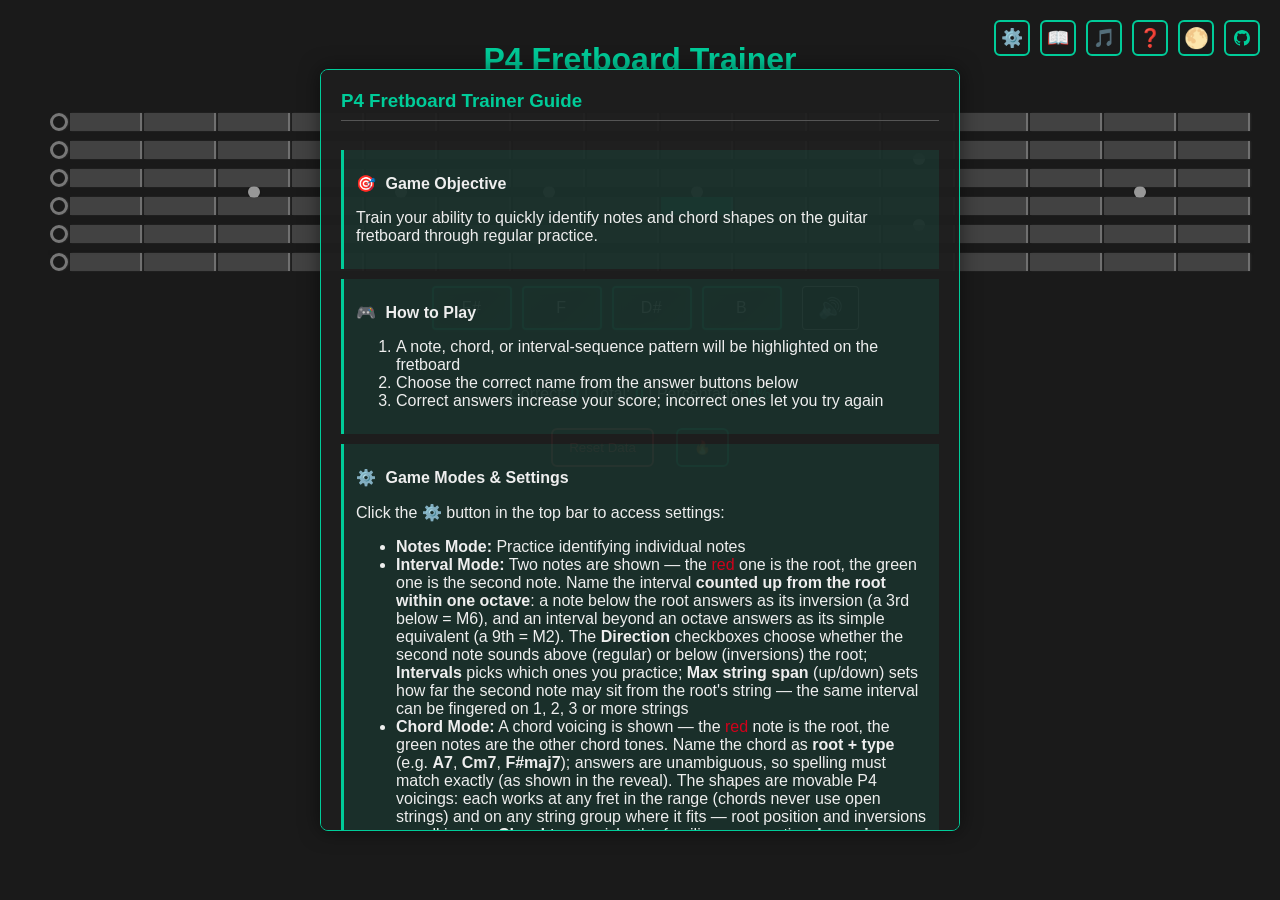
==== android/app/src/main/assets/www/index.html @ fe9f90f6 "mnemonic neighbour drill: only ask for shapes on the fingerboard" ====
<!DOCTYPE html>
<html lang="en">
<head>
    <meta charset="UTF-8">
    <meta name="viewport" content="width=device-width, initial-scale=1.0">
    <title>P4 Fretboard Trainer</title>
    <link rel="stylesheet" href="styles.css">
</head>
<body>
    <div class="container">
        <h1>P4 Fretboard Trainer</h1>
        
        <div id="instructions-tooltip" class="instructions-tooltip hidden">
            <h3>P4 Fretboard Trainer Guide</h3>
            <div class="instructions-content">
                <div class="feature-highlight">
                    <p><span class="tip-icon">🎯</span> <strong>Game Objective</strong></p>
                    <p>Train your ability to quickly identify notes and chord shapes on the guitar fretboard through regular practice.</p>
                </div>
                
                <div class="feature-highlight">
                    <p><span class="tip-icon">🎮</span> <strong>How to Play</strong></p>
                    <ol>
                        <li>A note, chord, or interval-sequence pattern will be highlighted on the fretboard</li>
                        <li>Choose the correct name from the answer buttons below</li>
                        <li>Correct answers increase your score; incorrect ones let you try again</li>
                    </ol>
                </div>

                <div class="feature-highlight">
                    <p><span class="tip-icon">⚙️</span> <strong>Game Modes & Settings</strong></p>
                    <p>Click the <strong>⚙️</strong> button in the top bar to access settings:</p>
                    <ul>
                        <li><strong>Notes Mode:</strong> Practice identifying individual notes</li>
                        <li><strong>Interval Mode:</strong> Two notes are shown — the <span style="color:#d0021b">red</span> one is the root, the green one is the second note. Name the interval <strong>counted up from the root within one octave</strong>: a note below the root answers as its inversion (a 3rd below = M6), and an interval beyond an octave answers as its simple equivalent (a 9th = M2). The <strong>Direction</strong> checkboxes choose whether the second note sounds above (regular) or below (inversions) the root; <strong>Intervals</strong> picks which ones you practice; <strong>Max string span</strong> (up/down) sets how far the second note may sit from the root's string — the same interval can be fingered on 1, 2, 3 or more strings</li>
                        <li><strong>Chord Mode:</strong> A chord voicing is shown — the <span style="color:#d0021b">red</span> note is the root, the green notes are the other chord tones. Name the chord as <strong>root + type</strong> (e.g. <strong>A7</strong>, <strong>Cm7</strong>, <strong>F#maj7</strong>); answers are unambiguous, so spelling must match exactly (as shown in the reveal). The shapes are movable P4 voicings: each works at any fret in the range (chords never use open strings) and on any string group where it fits — root position and inversions are all in play. <strong>Chord types</strong> picks the families you practice; <strong>Inversions</strong> picks which chord tone may sit in the bass (root position only, or specific inversions). Some voicings omit a degree (e.g. 9ths without the 5th, the first-inversion 9th without the b7)</li>
                        <li><strong>Interval Sequence Mode:</strong> Identify an arpeggio or scale from a pattern of connected one-octave shapes — a symmetry of all-fourths tuning: the pattern is built from random applicatures of the sequence chained root → octave → next root, so the same shape works anywhere on the fretboard</li>
                        <li><strong>Triads Mode (legacy):</strong> The original 3-string triad quiz on shapes computed on the fly — kept for old habits; prefer <strong>Chord Mode</strong>, which drills real P4 voicings</li>
                        <li><span class="tip-icon">🔴</span> <strong>Interval Sequence tip:</strong> <span style="color:#d0021b">Red</span> notes are the root (P1) and the octaves (P8) — the tonal center; all other notes are green. The answer options are deliberately misleading (close scales and modes are included), so pay attention to which degrees are present and where the root sits</li>
                        <li><strong>Handbook:</strong> the 📖 button (or <kbd>H</kbd>) opens the reference guide — the P4 tuning, intervals, all 66 chord voicings, every scale &amp; arpeggio shape and the mnemonics, rendered for your current instrument. The long sections carry a chip bar (it stays pinned while you scroll) to jump straight to any chord family, interval or scale group, plus a name filter for the 146 shapes; it reopens on the last section you read. Click any diagram to hear it</li>
                        <li><strong>Fret Range:</strong> Set minimum and maximum frets to practice</li>
                        <li><strong>Tuning:</strong> All-fourths only — set the lowest string's note/octave and the number of strings (4 to 8); every higher string is a perfect fourth above the previous one</li>
                        <li><strong>Strings:</strong> Choose which strings to include in practice</li>
                        <li><strong>Note Types:</strong> Select which notes to practice (naturals, sharps, naturals half-tones, etc.)</li>
                        <li><strong>Mnemonics:</strong> Note drills built on named shape mnemonics — currently one, the <strong>half-step-down C major scale</strong>: spell a highlighted shape with the on-screen note buttons (GFE, CBA…), name the note marked red inside it, or pick the neighbouring shape's pattern. Unlock it by tuning to all fourths a half step down (lowest string D# on 4/6 strings, A# on 5/7); the <strong>Guide</strong> button in settings opens the Handbook's Mnemonics section, which explains the full system with a visual scheme</li>
                        <li><strong>Triad Types:</strong> Practice major, minor, diminished, or augmented triads</li>
                        <li><strong>Sequences:</strong> Choose which arpeggios and scales to practice, and optionally label the fretboard with the notes' intervals (P1, m3, P5…) while answering</li>
                    </ul>
                </div>
                
                <div class="feature-highlight">
                    <p><span class="tip-icon">🎵</span> <strong>Circle of Fifths & Note Preferences</strong></p>
                    <p>Click the <strong>🎵</strong> button to open the Circle of Fifths diagram:</p>
                    <ul>
                        <li>Notes highlighted in <span style="color:#ff6666">red</span> have enharmonic equivalents (e.g., C♯/D♭)</li>
                        <li>Click these notes to set your preferred notation (sharps or flats)</li>
                        <li>Your choices affect how notes are displayed throughout the app</li>
                    </ul>
                </div>
                
                <div class="feature-highlight">
                    <p><span class="tip-icon">🔊</span> <strong>Audio Features</strong></p>
                    <ul>
                        <li>Press <kbd>Spacebar</kbd> or click the <strong>🔊</strong> button to hear the current note/chord</li>
                        <li>Audio helps reinforce your visual learning with aural recognition</li>
                    </ul>
                </div>
                
                <div class="feature-highlight">
                    <p><span class="tip-icon">⌨️</span> <strong>Keyboard Shortcuts</strong></p>
                    <ul>
                        <li><kbd>Spacebar</kbd> - Play the current note or chord</li>
                        <li><kbd>S</kbd> - Toggle settings menu</li>
                    </ul>
                </div>
                
                <div class="feature-highlight">
                    <p><span class="tip-icon">📊</span> <strong>Progress Tracking</strong></p>
                    <p>Your score is saved automatically between sessions. The reset button lets you start fresh.</p>
                </div>
                
                <div class="feature-highlight">
                    <p><span class="tip-icon">🌓</span> <strong>Display Options</strong></p>
                    <ul>
                        <li>Click the <strong>🌕/🌑</strong> button to toggle between light and dark themes</li>
                        <li>The app will remember your preference for future sessions</li>
                    </ul>
                </div>
                
                <div class="feature-highlight">
                    <p><span class="tip-icon">💻</span> <strong>Open Source</strong></p>
                    <p>This app is open source — a <strong>fork</strong> of <a href="https://github.com/gWOLF3/guitartrainer" target="_blank" rel="noopener">gWOLF3/guitartrainer</a>, reworked for all-fourths (P4) tuning. Click the GitHub button <svg xmlns="http://www.w3.org/2000/svg" width="12" height="12" viewBox="0 0 16 16" style="vertical-align: middle;"><path fill="currentColor" d="M8 0C3.58 0 0 3.58 0 8c0 3.54 2.29 6.53 5.47 7.59.4.07.55-.17.55-.38 0-.19-.01-.82-.01-1.49-2.01.37-2.53-.49-2.69-.94-.09-.23-.48-.94-.82-1.13-.28-.15-.68-.52-.01-.53.63-.01 1.08.58 1.23.82.72 1.21 1.87.87 2.33.66.07-.52.28-.87.51-1.07-1.78-.2-3.64-.89-3.64-3.95 0-.87.31-1.59.82-2.15-.08-.2-.36-1.02.08-2.12 0 0 .67-.21 2.2.82.64-.18 1.32-.27 2-.27.68 0 1.36.09 2 .27 1.53-1.04 2.2-.82 2.2-.82.44 1.1.16 1.92.08 2.12.51.56.82 1.27.82 2.15 0 3.07-1.87 3.75-3.65 3.95.29.25.54.73.54 1.48 0 1.07-.01 1.93-.01 2.2 0 .21.15.46.55.38A8.012 8.012 0 0016 8c0-4.42-3.58-8-8-8z"/></svg> in the top bar to view this fork's source code or contribute to the project.</p>
                </div>
                
                <div class="feature-highlight tip-box">
                    <p><span class="tip-icon">💡</span> <strong>Pro Tip:</strong> Regular practice for just 5-10 minutes daily will dramatically improve your fretboard knowledge!</p>
                </div>
            </div>
        </div>

        <div id="handbook-tooltip" class="instructions-tooltip hb-popup hidden" role="dialog" aria-label="Handbook">
            <nav class="hb-sidebar">
                <button type="button" class="hb-nav-button active" data-hb-section="tuning">1 · The P4 tuning</button>
                <button type="button" class="hb-nav-button" data-hb-section="intervals">2 · Intervals</button>
                <button type="button" class="hb-nav-button" data-hb-section="chords">3 · Chords &amp; voicings</button>
                <button type="button" class="hb-nav-button" data-hb-section="sequences">4 · Scales &amp; arpeggios</button>
                <button type="button" class="hb-nav-button" data-hb-section="mnemonics">5 · Mnemonics</button>
            </nav>
            <div class="hb-main">
                <div class="hb-header">
                    <h3 id="hb-title">The P4 tuning</h3>
                    <button type="button" class="hb-close" title="Close (Esc)">✕</button>
                </div>
                <div class="hb-content">

                    <section id="hb-sec-tuning" class="hb-section">
                        <div class="feature-highlight">
                            <p><span class="tip-icon">🎸</span> <strong>What all-fourths is</strong></p>
                            <p>Every pair of adjacent strings is a <strong>perfect fourth</strong> (5 semitones) apart. Standard guitar tuning breaks this pattern once — its 2nd and 3rd strings are a major third apart — which is why shapes change when they cross strings there. All-fourths removes that exception, so the fretboard becomes completely uniform.</p>
                        </div>
                        <div class="feature-highlight">
                            <p><span class="tip-icon">📐</span> <strong>The symmetry</strong></p>
                            <ul>
                                <li><strong>Along the neck:</strong> any shape slides freely up and down — everything just shifts chromatically</li>
                                <li><strong>Across the strings:</strong> one string toward the floor = a fourth higher, so the same shape on the same frets works on <strong>every string group</strong></li>
                                <li>These two symmetries are why one diagram per chord shape is enough, and why the trainer can place every pattern anywhere on the fretboard</li>
                            </ul>
                        </div>
                        <div class="feature-highlight">
                            <p><span class="tip-icon">🗺️</span> <strong>Your instrument</strong> <span class="mnemonics-hint">(live — changes with the tuning settings)</span></p>
                            <div id="hb-tuning-map" class="hb-stringmap"></div>
                        </div>
                    </section>

                    <section id="hb-sec-intervals" class="hb-section hidden">
                        <div class="feature-highlight">
                            <p><span class="tip-icon">📏</span> <strong>How intervals are named</strong></p>
                            <p>Intervals are always counted <strong>up from the red root, within one octave</strong>: a note below the root answers as its inversion (a 3rd below = M6), and an interval beyond an octave answers as its simple equivalent (a 9th = M2).</p>
                        </div>
                        <div class="feature-highlight">
                            <p><span class="tip-icon">🪜</span> <strong>The P4 ladder</strong></p>
                            <p>Each interval can be fingered on one string or spread across several — moving the second note one string <em>up</em> (toward the higher strings) lets it drop 5 frets. A P4 is the same fret on the next string; a P8 is two strings up at fret +2; the tritone sits in between. Use the options to pick <strong>which intervals</strong> to show, the <strong>string range</strong> a fingering may span (vertical) and the <strong>fret window</strong> it must fit in (horizontal — the root sits at the window's start, and fingerings too wide for it are hidden). The chips below jump straight to an interval; click a diagram to hear it.</p>
                        </div>
                        <div id="hb-interval-options" class="hb-options"></div>
                        <div id="hb-subnav-intervals" class="hb-subnav"><div id="hb-chiprow-intervals" class="hb-chiprow"></div></div>
                        <div id="hb-interval-cards"></div>
                    </section>

                    <section id="hb-sec-chords" class="hb-section hidden">
                        <div class="feature-highlight">
                            <p><span class="tip-icon">🎶</span> <strong>Movable P4 voicings</strong></p>
                            <p>These are all 66 chord voicings (22 chord types), shown as pure movable shapes: the <span style="color:#d0021b">red <strong>R</strong></span> marks the root's slot inside the shape — whatever note that slot lands on as you move the shape is the root of the chord you get — and the green dots are the other chord tones. <strong>×</strong> marks a muted string inside the shape. The voicings never use open strings: each works at any fret and on any string group where it fits — exactly what the Chords quiz trains. A <strong>no 5</strong>-style badge marks degrees a voicing leaves out. The caption lists two spellings for each family: the chord tones counted from the root (a major triad is 1-3-5) and the intervals stacked between the notes (that triad is M3 + m3). The chips below jump straight to any chord family; click a diagram to hear it.</p>
                        </div>
                        <div id="hb-chord-hidden-note" class="hb-note hidden"></div>
                        <div id="hb-subnav-chords" class="hb-subnav"><div id="hb-chiprow-chords" class="hb-chiprow"></div></div>
                        <div id="hb-chord-cards"></div>
                    </section>

                    <section id="hb-sec-sequences" class="hb-section hidden">
                        <div class="feature-highlight">
                            <p><span class="tip-icon">🎹</span> <strong>One-octave shapes</strong></p>
                            <p>Every arpeggio and scale is shown as its <strong>narrowest one-octave applicature</strong> on your instrument — the building block the Interval Sequence quiz chains root → octave → next root across the fretboard. <span style="color:#d0021b">Red</span> pills mark the root and the octave (P1/P8); the pills show scale degrees, spelled from the interval names (<strong>#IV</strong> vs <strong>bV</strong> — spelling matters). Tiers mirror the quiz defaults: tier 1 is on by default, tiers 2-3 opt in. Use the chips to jump to a group and the filter box to narrow the list by name; click a diagram to hear it ascending.</p>
                        </div>
                        <div id="hb-subnav-sequences" class="hb-subnav">
                            <div id="hb-chiprow-sequences" class="hb-chiprow"></div>
                            <div class="hb-subnav-filter">
                                <input id="hb-seq-search" class="hb-quiz-exempt" type="text" placeholder="Filter by name — try “lydian”…" autocomplete="off">
                                <button type="button" id="hb-seq-clear" class="seq-bulk" hidden>✕ Clear</button>
                            </div>
                        </div>
                        <div id="hb-sequence-cards"></div>
                        <p id="hb-seq-empty" class="hb-note hidden">No shape matches the filter.</p>
                    </section>

                    <section id="hb-sec-mnemonics" class="hb-section hidden">
                        <div class="feature-highlight">
                            <p><span class="tip-icon">🧩</span> <strong>What a mnemonic is</strong></p>
                            <p>A mnemonic is a <strong>named system</strong> that chunks part of the fretboard into fixed, nameable shapes — know the shapes and any note they cover names itself. Each system gets its own subsection here, and the Note mode's <strong>Mnemonics</strong> submenu offers the same systems as checkboxes. So far there is one.</p>
                        </div>

                        <div class="hb-subsection" id="hb-mn-hsd-c-major">
                            <h4 class="hb-subsection-title">Half-step-down C major scale</h4>

                            <div class="feature-highlight">
                                <p><span class="tip-icon">🎸</span> <strong>The tuning</strong></p>
                                <p>This mnemonic works on all-fourths instruments tuned a <strong>half step down</strong>: 6-string with the lowest string D# (open D# G# C# F# A# D#), 7-string with the lowest string A#, basses likewise. With that tuning, <strong>fret 1 of every string is a natural note</strong> — on a 6-string, from the highest string down: F C G D A E; a 7-string adds B at the bottom.</p>
                            </div>

                            <div class="feature-highlight">
                                <p><span class="tip-icon">🗺️</span> <strong>Reading the map</strong></p>
                                <ul>
                                    <li>Read the fretboard from <strong>fret 1, no open strings</strong></li>
                                    <li>The C-major naturals of every string group into <strong>3 shapes</strong>; between neighbouring shapes exactly <strong>one fret is skipped</strong> — the sharps</li>
                                    <li>The window repeats every octave: the dimmed dashed column at the end (fret 13) is fret 1 over again — the first shape of the <strong>next</strong> octave, not a fourth shape. On the top F and C strings it follows the last shape with <strong>no skipped fret</strong> (E–F and B–C are half steps)</li>
                                    <li>Shape names read from the highest note down: GFE = G, F, E</li>
                                </ul>
                            </div>

                            <div class="feature-highlight">
                                <p><span class="tip-icon">📐</span> <strong>Shape types</strong> (named by the first interval — the second between the first two notes)</p>
                                <ul>
                                    <li><code>x</code> = <strong>1</strong> — single note</li>
                                    <li><code>xx</code> = <strong>2m</strong> / <code>x_x</code> = <strong>2b</strong> — two notes a minor (half step) / big (whole step) second apart</li>
                                    <li><code>xx_x</code> = <strong>3m</strong> / <code>x_xx</code> = <strong>3b</strong> — three notes, minor / big first second</li>
                                </ul>
                                <p>Every E–F and B–C pair gets absorbed into a 3-note shape, so <code>xx</code> (2m) never occurs among the string shapes.</p>
                            </div>

                            <div class="feature-highlight">
                                <p><span class="tip-icon">🧠</span> <strong>The system</strong></p>
                                <p>Each string always carries its fixed group of 3 shapes (below: your current instrument). Learn those groups and any natural note on the fretboard names itself — the shape tells you the letters, the position tells you which is which.</p>
                                <span id="hb-mnemonics-availability" class="mnemonics-hint hidden"></span>
                                <div id="hb-mn-scheme" class="mn-scheme"></div>
                                <p class="mn-legend">Legend: tinted cells = shape notes · <span class="mn-gap-internal">#</span> = sharp skipped inside a shape · <span class="mn-gap-sep">·</span> = sharp skipped between shapes</p>
                            </div>

                            <div class="feature-highlight">
                                <p><span class="tip-icon">🎯</span> <strong>The drills</strong></p>
                                <ul>
                                    <li><strong>Name the shape</strong> — a shape is highlighted; tap its letters with the on-screen note buttons. The letters name the shape — type them in any order; the canonical name reads from the highest note down (GFE, CBA, ED…)</li>
                                    <li><strong>Name the red note</strong> — one note of the highlighted shape is red; name it</li>
                                    <li><strong>Neighbour shape</strong> — a shape is highlighted; pick the pattern of the shape to its left or right (left = toward the nut)</li>
                                </ul>
                            </div>
                        </div>
                    </section>

                </div>
            </div>
        </div>

        <div id="orientation-popup" class="orientation-popup hidden">
            <div class="orientation-content">
                <div class="rotate-icon">
                    <svg xmlns="http://www.w3.org/2000/svg" viewBox="0 0 24 24" width="48" height="48">
                        <path fill="currentColor" d="M16.5 2.5l3 3-3 3v-2h-10v4h2v-2h8v2l3-3-3-3v2h-8v-2h-2v4h10v-2h2v-2z"/>
                        <path fill="currentColor" d="M10 13H2v9h16v-9h-8zm7 8H3v-7h14v7z"/>
                    </svg>
                </div>
                <h3>Please Rotate Your Device</h3>
                <p>This app works best in landscape mode for better visualization of the guitar fretboard.</p>
            </div>
        </div>

        <div class="fretboard-container">
            <div id="fretboard" class="fretboard"></div>
            <div class="controls-row">
                <div id="answer-buttons" class="buttons">
                    <!-- Buttons will be created dynamically -->
                </div>
                <button id="soundButton" title="Play Sound (Spacebar)">🔊</button>
            </div>
            <div id="feedback"></div>
        </div>

        <div id="progress">
            Correct: <span id="correct">0</span> |
            Total: <span id="total">0</span> |
            Percentage: <span id="percentage">0%</span>
            <div class="button-row">
                <button id="reset-score">Reset Data</button>
                <button id="heatmap-toggle">Show Heatmap</button>
            </div>
        </div>

        <div id="circle-of-fifths-tooltip" class="circle-of-fifths-tooltip hidden">
            <h3>Circle of Fifths</h3>
            <div id="circle-container"></div>
            <label class="cof-randomize-toggle" title="When on, every new exercise spells each sharp/flat note randomly; the manual picks are ignored">
                <input type="checkbox" id="cof-randomize"> Randomize notation
            </label>
            <div class="circle-instructions">
                <p>Click on sharps/flats to set the spelling (turns randomize off)</p>
            </div>
        </div>

        <div class="theme-toggle-container">
            <button id="theme-toggle" class="theme-toggle" title="Toggle Light/Dark Mode">
                <span class="theme-icon">🌕</span>
            </button>
            <button id="cof-toggle-button" class="theme-toggle" title="Show Circle of Fifths (Press C)">
                <span class="cof-icon">🎵</span>
            </button>
        </div>

        <div class="header-control settings-button-container">
            <button id="settings-toggle-button" class="icon-button" title="Settings (S)">⚙️</button>
        </div>

        <div id="settings-popup" class="settings-popup hidden">
            <div id="settings-header" class="popup-header">
                <h3>Settings</h3>
            </div>
            <div id="settings-container">
                <div class="options" style="display: block;">
                    <div id="settings-content" class="settings-content" style="display: block; max-height: none;">
                        Fret Range:
                        <input type="number" id="minFret" min="0" max="16" value="0"> to
                        <input type="number" id="maxFret" min="0" max="16" value="16"><br><br>

                        <div class="tuning-section">
                            <div class="tuning-header">Tuning (all fourths):</div>
                            <label>Lowest string:
                                <select id="tuning-lowest-note"></select>
                                <select id="tuning-lowest-octave"></select>
                            </label>
                            <label>Strings:
                                <select id="tuning-string-count"></select>
                            </label>
                        </div><br>

                        Strings to practice:
                        <div id="string-checkboxes" class="string-checkboxes"></div><br>
                        
                        <div class="mode-selection">
                            <div class="mode-header">Mode:</div>
                            
                            <div class="mode-option">
                                <label><input type="radio" name="mode" id="noteMode" value="note" checked> Note</label>
                                <div id="noteTypes" class="submenu" style="display: block;">
                                    <div class="submenu-content">
                                        <div class="submenu-section">
                                            <span class="submenu-label">Note Types:</span>
                                            <label><input type="checkbox" id="naturals" checked>Naturals</label>
                                            <label><input type="checkbox" id="sharpsFlats" checked>Sharps/Flats</label>
                                            <label><input type="checkbox" id="naturalsHalfTones">Naturals half-tones</label>
                                            <div id="halfTonesSuboptions" class="half-tones-suboptions" style="display: none;">
                                                <label><input type="radio" name="halfTonesMode" id="halfTonesPairs" value="pairs"> Pairs (BC and EF)</label>
                                                <label><input type="radio" name="halfTonesMode" id="halfTonesSingle" value="single" checked> Single (B, C, E, F)</label>
                                            </div>
                                        </div>
                                        <div class="submenu-section">
                                            <span class="submenu-label">Mnemonics:</span>
                                            <label><input type="checkbox" id="mnemonics"> Half-step-down C major scale</label>
                                            <span id="mnemonics-locked-hint" class="mnemonics-hint hidden"></span>
                                            <div id="mnemonicDrills" class="half-tones-suboptions" style="display: none;">
                                                <label><input type="radio" name="mnemonicDrill" id="mnemonicShape" value="shape" checked> Name the shape</label>
                                                <label><input type="radio" name="mnemonicDrill" id="mnemonicNote" value="note"> Name the red note</label>
                                                <label><input type="radio" name="mnemonicDrill" id="mnemonicNeighbour" value="neighbour"> Neighbour shape</label>
                                                <button type="button" id="mnemonic-guide-button" class="seq-bulk">Guide</button>
                                            </div>
                                        </div>
                                    </div>
                                </div>
                            </div>
                            
                            <div class="mode-option">
                                <label><input type="radio" name="mode" id="sequenceMode" value="sequence"> Identify interval sequence</label>
                                <div id="sequenceSettings" class="submenu" style="display: none;">
                                    <div class="submenu-content">
                                        <div class="submenu-section">
                                            <span class="submenu-label">Fretboard labels:</span>
                                            <label><input type="checkbox" id="seqShowIntervals"> Show intervals (P1, m3, P5...)</label>
                                        </div>
                                        <div class="submenu-section">
                                            <span class="submenu-label">Arpeggios:</span>
                                            <button type="button" id="seq-arp-all" class="seq-bulk">All</button>
                                            <button type="button" id="seq-arp-none" class="seq-bulk">None</button>
                                            <div id="seq-arpeggio-list" class="seq-options"></div>
                                        </div>
                                        <div class="submenu-section">
                                            <span class="submenu-label">Scales:</span>
                                            <button type="button" id="seq-scale-all" class="seq-bulk">All</button>
                                            <button type="button" id="seq-scale-none" class="seq-bulk">None</button>
                                            <div id="seq-scale-list" class="seq-options"></div>
                                        </div>
                                    </div>
                                </div>
                            </div>

                            <div class="mode-option">
                                <label><input type="radio" name="mode" id="intervalMode" value="interval"> Interval</label>
                                <div id="intervalSettings" class="submenu" style="display: none;">
                                    <div class="submenu-content">
                                        <div class="submenu-section">
                                            <span class="submenu-label">Direction:</span>
                                            <label><input type="checkbox" id="intervalRegular" checked> Regular (note above the root)</label>
                                            <label><input type="checkbox" id="intervalInversions"> Inversions (note below the root)</label>
                                            <span class="mnemonics-hint">Answers are always counted up from the red root within one octave: a note below the root answers as its inversion (a 3rd below = M6), and an interval beyond an octave answers as its simple equivalent (a 9th = M2).</span>
                                        </div>
                                        <div class="submenu-section">
                                            <span class="submenu-label">Intervals:</span>
                                            <button type="button" id="interval-all" class="seq-bulk">All</button>
                                            <button type="button" id="interval-none" class="seq-bulk">None</button>
                                            <div id="interval-list" class="seq-options"></div>
                                        </div>
                                        <div class="submenu-section">
                                            <span class="submenu-label">Max string span:</span>
                                            <label>up
                                                <select id="interval-span-up">
                                                    <option value="0">0</option>
                                                    <option value="1">1</option>
                                                    <option value="2" selected>2</option>
                                                    <option value="3">3</option>
                                                    <option value="4">4</option>
                                                </select>
                                            </label>
                                            <label>down
                                                <select id="interval-span-down">
                                                    <option value="0">0</option>
                                                    <option value="1">1</option>
                                                    <option value="2" selected>2</option>
                                                    <option value="3">3</option>
                                                    <option value="4">4</option>
                                                </select>
                                            </label>
                                            <span class="mnemonics-hint">How far the second note may sit from the root's string (up = toward the higher strings). 0 in both = same string only; the same interval can be fingered on 1, 2, 3 or more strings.</span>
                                        </div>
                                    </div>
                                </div>
                            </div>

                            <div class="mode-option">
                                <label><input type="radio" name="mode" id="chordMode" value="chord"> Chords</label>
                                <div id="chordSettings" class="submenu" style="display: none;">
                                    <div class="submenu-content">
                                        <div class="submenu-section">
                                            <span class="submenu-label">Chord types:</span>
                                            <button type="button" id="chord-all" class="seq-bulk">All</button>
                                            <button type="button" id="chord-none" class="seq-bulk">None</button>
                                            <div id="chord-family-list" class="seq-options"></div>
                                        </div>
                                        <div class="submenu-section">
                                            <span class="submenu-label">Inversions:</span>
                                            <label><input type="checkbox" id="chordInvRoot" checked> Root position</label>
                                            <label><input type="checkbox" id="chordInv1" checked> 1st inversion</label>
                                            <label><input type="checkbox" id="chordInv2" checked> 2nd inversion</label>
                                            <label><input type="checkbox" id="chordInv3" checked> 3rd inversion</label>
                                        </div>
                                        <span class="mnemonics-hint">The movable P4 voicings: every shape works at any fret in the range (never open strings) and on any string group where it fits. A chord type is picked first, then one of its voicings — the Inversions checkboxes choose which chord tone may sit in the bass (root position = the root itself; an altered 5th in the bass counts as 2nd, the 6th/7th as 3rd). The fret range and practice strings apply as usual.</span>
                                    </div>
                                </div>
                            </div>

                            <div class="mode-option">
                                <label><input type="radio" name="mode" id="triadMode" value="triad"> Triad (legacy)</label>
                                <div id="triadInversions" class="submenu" style="display: none;">
                                    <div class="submenu-content">
                                        <div class="submenu-section">
                                            <span class="submenu-label">Inversions:</span>
                                            <label><input type="checkbox" id="rootPosition" checked> Root Position</label>
                                            <label><input type="checkbox" id="firstInversion" checked> First Inversion</label>
                                            <label><input type="checkbox" id="secondInversion" checked> Second Inversion</label>
                                        </div>
                                        <div class="submenu-section">
                                            <span class="submenu-label">Triad Types:</span>
                                            <label><input type="checkbox" id="majorTriads" checked> Major</label>
                                            <label><input type="checkbox" id="minorTriads" checked> Minor</label>
                                            <label><input type="checkbox" id="diminishedTriads"> Diminished</label>
                                            <label><input type="checkbox" id="augmentedTriads"> Augmented</label>
                                        </div>
                                        <span class="mnemonics-hint">Legacy mode kept for old habits: generic 3-string triad shapes computed on the fly. Prefer Chords — it drills real P4 voicings.</span>
                                    </div>
                                </div>
                            </div>
                        </div>
                    </div>
                </div>
            </div>
        </div>
    </div>


    <script src="tuning.js"></script>
    <script src="fretboard.js"></script>
    <script src="circleOfFifths.js"></script>
    <script src="sound.js"></script>
    <script src="triads.js"></script>
    <script src="sequences.js"></script>
    <script src="mnemonics.js"></script>
    <script src="intervals.js"></script>
    <script src="chords.js"></script>
    <script src="handbook.js"></script>
    <script src="app.js"></script>
    <script>
        let currentString, currentFret, correctNote, currentChord, correctChordName;
        let currentSequencePattern = null, currentSequenceName = null;
        let currentMnemonic = null;
        let currentInterval = null;
        let currentChordVoicing = null;
        let waitingForConfirmation = false;

        // Create a global shared AudioContext
        let sharedAudioContext;

        // Initialize AudioContext on first user interaction
        function initAudioContext() {
            if (!sharedAudioContext) {
                try {
                    sharedAudioContext = new (window.AudioContext || window.webkitAudioContext)();
                    console.log('AudioContext initialized successfully');
                } catch (error) {
                    console.error('Failed to initialize AudioContext:', error);
                }
            } else if (sharedAudioContext.state === 'suspended') {
                sharedAudioContext.resume();
            }
            return sharedAudioContext;
        }

        function setCookie(name, value, days) {
            const d = new Date();
            d.setTime(d.getTime() + days * 24 * 60 * 60 * 1000);
            document.cookie = `${name}=${value};expires=${d.toUTCString()};path=/`;
        }

        function getCookie(name) {
            const value = `; ${document.cookie}`;
            const parts = value.split(`; ${name}=`);
            return parts.length === 2 ? parts.pop().split(';').shift() : null;
        }

        // Settings cookies are kept for a year so tuning and options survive long gaps
        const SETTINGS_COOKIE_DAYS = 365;

        function loadSettings() {
            ['naturals', 'sharpsFlats', 'naturalsHalfTones', 'mnemonics', 'intervalRegular', 'intervalInversions',
             'rootPosition', 'firstInversion', 'secondInversion',
             'chordInvRoot', 'chordInv1', 'chordInv2', 'chordInv3',
             'majorTriads', 'minorTriads', 'diminishedTriads', 'augmentedTriads',
             'seqShowIntervals'].forEach(id => {
                const value = getCookie(id);
                if (value !== null) document.getElementById(id).checked = value === 'true';
            });
            ['minFret', 'maxFret', 'interval-span-up', 'interval-span-down'].forEach(id => {
                const value = getCookie(id);
                if (value !== null) document.getElementById(id).value = value;
            });
            ['noteMode', 'triadMode', 'sequenceMode', 'intervalMode', 'chordMode', 'halfTonesPairs', 'halfTonesSingle',
             'mnemonicShape', 'mnemonicNote', 'mnemonicNeighbour'].forEach(id => {
                const value = getCookie(id);
                if (value !== null) document.getElementById(id).checked = value === 'true';
            });
            document.querySelectorAll('.string').forEach(cb => {
                const value = getCookie(`string_${cb.value}`);
                if (value !== null) cb.checked = value === 'true';
            });
        }

        function saveSettings() {
            ['naturals', 'sharpsFlats', 'naturalsHalfTones', 'mnemonics', 'intervalRegular', 'intervalInversions',
             'rootPosition', 'firstInversion', 'secondInversion',
             'chordInvRoot', 'chordInv1', 'chordInv2', 'chordInv3',
             'majorTriads', 'minorTriads', 'diminishedTriads', 'augmentedTriads',
             'seqShowIntervals'].forEach(id => {
                setCookie(id, document.getElementById(id).checked, SETTINGS_COOKIE_DAYS);
            });
            ['minFret', 'maxFret', 'interval-span-up', 'interval-span-down'].forEach(id => {
                setCookie(id, document.getElementById(id).value, SETTINGS_COOKIE_DAYS);
            });
            ['noteMode', 'triadMode', 'sequenceMode', 'intervalMode', 'chordMode', 'halfTonesPairs', 'halfTonesSingle',
             'mnemonicShape', 'mnemonicNote', 'mnemonicNeighbour'].forEach(id => {
                setCookie(id, document.getElementById(id).checked, SETTINGS_COOKIE_DAYS);
            });
            document.querySelectorAll('.string').forEach(cb => {
                setCookie(`string_${cb.value}`, cb.checked, SETTINGS_COOKIE_DAYS);
            });
        }

        function loadProgress() {
            const correct = getCookie('correct') || '0';
            const total = getCookie('total') || '0';
            document.getElementById('correct').textContent = correct;
            document.getElementById('total').textContent = total;
            document.getElementById('percentage').textContent = total == 0 ? '0%' : `${Math.round((correct / total) * 100)}%`;
        }

        function resetScore() {
            setCookie('correct', '0', 30);
            setCookie('total', '0', 30);
            loadProgress();
        }

        function getRandomNote() {
            // First, get the filtered note pool based on study mode
            const notePool = noteUtils.getNotesForStudyMode();
            console.log("Note pool from study mode:", notePool);
            
            // Get fret range and selected strings
            const minFret = parseInt(document.getElementById('minFret').value);
            const maxFret = parseInt(document.getElementById('maxFret').value);
            const strings = Array.from(document.querySelectorAll('.string:checked')).map(cb => parseInt(cb.value));
            
            if (strings.length === 0) {
                alert('Please select at least one string.');
                document.querySelector('.string[value="0"]').checked = true;
                strings.push(0);
            }
            
            // Find all valid positions that produce notes from our filtered pool
            const validPositions = [];
            const renderedMaxFret = Math.max(12, maxFret);
            const pairsModeActive = isHalfTonesPairsMode();

            for (let stringIndex of strings) {
                const stringNoteIndex = getNoteIndex(stringTunings[stringIndex]);

                for (let fret = minFret; fret <= maxFret; fret++) {
                    const noteAtPosition = noteUtils.allNotes[(stringNoteIndex + fret) % 12];

                    // Check if this note is in our filtered pool or equivalent to one in the pool
                    if (notePool.includes(noteAtPosition) ||
                        notePool.some(note => noteUtils.areEquivalent(note, noteAtPosition))) {

                        // In Pairs mode both notes of the pair are highlighted,
                        // so the partner fret must exist on the rendered fretboard
                        if (pairsModeActive) {
                            const partnerFret = getPairPartnerFret(noteAtPosition, fret);
                            if (partnerFret < 0 || partnerFret > renderedMaxFret) continue;
                        }

                        validPositions.push({string: stringIndex, fret: fret});
                    }
                }
            }

            if (validPositions.length === 0) {
                alert('No notes matching your study mode can be found in the current fret range. Adjust your settings...');
                return;
            }
            
            // Pick a random valid position
            const randomPosition = validPositions[Math.floor(Math.random() * validPositions.length)];
            currentString = randomPosition.string;
            currentFret = randomPosition.fret;

            // Get the canonical form of the note at this position
            const stringNoteIndex = getNoteIndex(stringTunings[currentString]);
            const noteIndex = (stringNoteIndex + currentFret) % 12;
            correctNote = noteUtils.allNotes[noteIndex];

            // Clear other modes' stale state
            currentChord = null;
            correctChordName = null;
            currentSequencePattern = null;
            currentSequenceName = null;
            currentMnemonic = null;
            currentInterval = null;
            currentChordVoicing = null;

            renderFretboard();
            document.getElementById('feedback').textContent = '';
            generateAnswerButtons();
            document.querySelectorAll('.note-display').forEach(el => el.remove());
        }

        // True when the "Naturals half-tones" drill is active with the "Pairs" suboption
        function isHalfTonesPairsMode() {
            const halfTonesBox = document.getElementById('naturalsHalfTones');
            return halfTonesBox && halfTonesBox.checked && document.getElementById('halfTonesPairs').checked;
        }

        // Label of the half-tone pair (BC or EF) a note belongs to
        function getHalfTonePairLabel(note) {
            const canonical = getCanonicalForm(note);
            return (canonical === 'B' || canonical === 'C') ? 'BC' : 'EF';
        }

        // Show/hide the Pairs/Single suboptions with the half-tones checkbox
        function updateHalfTonesSuboptions() {
            const halfTonesBox = document.getElementById('naturalsHalfTones');
            document.getElementById('halfTonesSuboptions').style.display = halfTonesBox.checked ? 'block' : 'none';
        }

        // --- Mnemonics (half-step-down all-fourths shape system) ------------------

        // True when the Note mode runs the mnemonics drill instead of single notes
        function isMnemonicsActive() {
            const box = document.getElementById('mnemonics');
            return box !== null && box.checked && !box.disabled;
        }

        // The drill picked in the Mnemonics submenu
        function getMnemonicDrill() {
            if (document.getElementById('mnemonicNote').checked) return 'note';
            if (document.getElementById('mnemonicNeighbour').checked) return 'neighbour';
            return 'shape';
        }

        function mnemonicTuningAvailable() {
            return isMnemonicTuningAvailable(stringTunings.length, getNoteIndex(tuningLowest));
        }

        // Lock the option when the tuning is not half-step-down all fourths, and
        // tell the user what it takes to unlock
        function updateMnemonicsAvailability() {
            const box = document.getElementById('mnemonics');
            const hint = document.getElementById('mnemonics-locked-hint');
            const available = mnemonicTuningAvailable();
            box.disabled = !available;
            if (!available && box.checked) {
                box.checked = false;
                // Fall back to a sane note pool so the quiz keeps working
                document.getElementById('naturals').checked = true;
                updateMnemonicsSuboptions();
            }
            hint.classList.toggle('hidden', available);
            hint.textContent = available ? '' :
                'Requires a half-step-down all-fourths tuning: lowest string D# (4/6 strings) or A# (5/7 strings)';
        }

        // Show/hide the drill radios with the mnemonics checkbox
        function updateMnemonicsSuboptions() {
            const box = document.getElementById('mnemonics');
            document.getElementById('mnemonicDrills').style.display = box.checked ? 'block' : 'none';
        }

        function getRandomMnemonicQuestion() {
            const letters = lettersForCount(stringTunings.length);
            if (!letters) {
                alert('Mnemonics need a 4-7 string instrument.');
                return;
            }

            const checked = Array.from(document.querySelectorAll('.string:checked'))
                .map(cb => parseInt(cb.value, 10));
            if (checked.length === 0) {
                alert('Please select at least one string.');
                document.querySelector('.string[value="0"]').checked = true;
                checked.push(0);
            }

            // String index 0 = highest string, matching lettersForCount()
            const availableLetters = checked.map(index => letters[index]);
            const drill = getMnemonicDrill();
            let question;
            if (drill === 'note') question = randomNoteDrill(availableLetters);
            // Only ask for a neighbour the rendered board actually shows: the
            // shape past fret 12 exists on the neck just when maxFret reaches it
            else if (drill === 'neighbour') question = randomNeighbourDrill(availableLetters,
                Math.max(12, parseInt(document.getElementById('maxFret').value)));
            else question = randomShapeDrill(availableLetters);

            // Map the picked letter to the checked string that carries it
            const indexByLetter = {};
            checked.forEach(index => { indexByLetter[letters[index]] = index; });
            question.stringIndex = indexByLetter[question.letter];

            currentMnemonic = question;

            // Clear other modes' stale state
            currentString = undefined;
            currentFret = undefined;
            correctNote = null;
            currentChord = null;
            correctChordName = null;
            currentSequencePattern = null;
            currentSequenceName = null;
            currentInterval = null;
            currentChordVoicing = null;

            renderFretboard();
            const feedback = document.getElementById('feedback');
            const asksDirection = question.drill === 'neighbour';
            const asksShape = question.drill === 'shape';
            feedback.textContent = asksDirection
                ? 'Which shape is to the ' + (question.direction === 'right' ? 'RIGHT →' : '← LEFT') + ' of the highlighted one?'
                : (asksShape ? "Tap the shape's notes — any order" : '');
            feedback.classList.toggle('question-text', asksDirection || asksShape);
            generateAnswerButtons();
            document.querySelectorAll('.note-display').forEach(el => el.remove());
        }

        // Name every note of the highlighted shape after answering
        function showMnemonicNotes() {
            document.querySelectorAll('.note-display').forEach(el => el.remove());
            if (!currentMnemonic) return;
            const shape = MNEMONIC_ROWS[currentMnemonic.letter][currentMnemonic.shapeIndex];
            shape.frets.forEach(fret => {
                const element = document.querySelector(
                    `.string[data-string="${currentMnemonic.stringIndex}"] .fret[data-fret="${fret}"]`);
                if (element) showNoteNameOnElement(element, currentMnemonic.stringIndex, fret);
            });
        }

        // Play the highlighted shape ascending (shared staggered chain)
        function playMnemonicMode() {
            if (!currentMnemonic) return;
            const shape = MNEMONIC_ROWS[currentMnemonic.letter][currentMnemonic.shapeIndex];
            playSequenceNotes(shape.frets.map(fret =>
                ({ string: currentMnemonic.stringIndex, fret: fret })));
        }

        function generateAnswerButtons() {
            const buttonsDiv = document.getElementById('answer-buttons');
            buttonsDiv.innerHTML = '';
            buttonsDiv.classList.toggle('sequence', getActiveModeId() === 'sequence');
            // The mnemonic "Name the shape" drill is typed, not multiple choice:
            // the answer is spelled with on-screen note buttons
            if (isMnemonicsActive() && currentMnemonic && currentMnemonic.drill === 'shape') {
                generateMnemonicShapeInput(buttonsDiv);
                waitingForConfirmation = false;
                return;
            }
            const mode = activeMode();
            const correctAnswer = mode.correctAnswer();
            const options = mode.answerOptions();
            options.forEach(option => {
                const button = document.createElement('button');
                button.textContent = option;
                button.disabled = false;
                button.addEventListener('click', () => checkAnswer(option, correctAnswer));
                buttonsDiv.appendChild(button);
            });

            waitingForConfirmation = false;
        }

        // Note-entry UI for the mnemonic "Name the shape" drill: buttons labeled
        // with the natural notes (no keyboard input), a running display of the
        // typed letters and a backspace. The answer is checked automatically
        // once the shape's note count is reached.
        function generateMnemonicShapeInput(container) {
            const expected = currentMnemonic.correct.length;
            const typed = [];

            const inputWrap = document.createElement('div');
            inputWrap.className = 'mnemonic-input';

            const typedRow = document.createElement('div');
            typedRow.className = 'mnemonic-typed-row';
            const typedDisplay = document.createElement('span');
            typedDisplay.id = 'mnemonic-typed';
            typedRow.appendChild(typedDisplay);
            const backspace = document.createElement('button');
            backspace.type = 'button';
            backspace.className = 'mnemonic-backspace';
            backspace.textContent = '⌫';
            backspace.title = 'Delete the last note';
            backspace.addEventListener('click', () => {
                if (waitingForConfirmation) return;
                typed.pop();
                refreshTyped();
            });
            typedRow.appendChild(backspace);
            inputWrap.appendChild(typedRow);

            const notesRow = document.createElement('div');
            notesRow.className = 'mnemonic-notes';
            ['C', 'D', 'E', 'F', 'G', 'A', 'B'].forEach(letter => {
                const button = document.createElement('button');
                button.type = 'button';
                button.textContent = letter;
                button.addEventListener('click', () => {
                    if (waitingForConfirmation || typed.length >= expected) return;
                    typed.push(letter);
                    refreshTyped();
                    if (typed.length === expected) {
                        checkAnswer(typed.join(''), currentMnemonic.correct);
                    }
                });
                notesRow.appendChild(button);
            });
            inputWrap.appendChild(notesRow);

            container.appendChild(inputWrap);

            function refreshTyped() {
                const slots = [];
                for (let i = 0; i < expected; i++) {
                    slots.push(typed[i] !== undefined ? typed[i] : '·');
                }
                typedDisplay.textContent = slots.join(' ');
            }
            refreshTyped();
        }

        function generateNoteAnswerOptions(correctNote) {
            // Get the canonical form of the correct note
            const canonicalCorrect = getCanonicalForm(correctNote);

            // Get available notes based on study mode
            const notePool = noteUtils.getNotesForStudyMode();

            // In "Naturals half-tones" Pairs mode, choose between the BC and EF pairs
            if (isHalfTonesPairsMode()) {
                return noteUtils.shuffleArray(['BC', 'EF']);
            }

            // Create answer choices using the filtered note pool
            // (the correct answer is always included, even if the study pool excludes it)
            let choices = [canonicalCorrect]; // Start with correct answer

            // Add random incorrect answers from the note pool
            while (choices.length < 4) {
                const randomNote = notePool[Math.floor(Math.random() * notePool.length)];
                if (!choices.some(note => noteUtils.areEquivalent(note, randomNote))) {
                    choices.push(randomNote);
                }
            }

            // Shuffle and apply display preferences
            return noteUtils.shuffleArray(choices).map(note => noteUtils.getDisplayPreference(note));
        }

        function generateTriadAnswerOptions(correctChord) {
            const options = [correctChord];
            
            // Get available triad types for generating options
            const availableTriadTypes = getAvailableTriadTypes();
            const cleanNotes = ['C', 'C#', 'D', 'D#', 'E', 'F', 'F#', 'G', 'G#', 'A', 'A#', 'B'];
            
            // Get available inversions
            const inversions = [];
            if (document.getElementById('rootPosition').checked) inversions.push(0);
            if (document.getElementById('firstInversion').checked) inversions.push(1);
            if (document.getElementById('secondInversion').checked) inversions.push(2);
            
            // Create wrong options until we have 4 total options
            while (options.length < 4) {
                // Random note
                const note = cleanNotes[Math.floor(Math.random() * cleanNotes.length)];
                
                // Random triad type
                const type = availableTriadTypes[Math.floor(Math.random() * availableTriadTypes.length)];
                
                // Format a fake chord name
                let wrongOption = `${note}${triads[type].symbol}`;
                
                // Only add slash notation if the correct answer has it
                if (correctChord.includes('/')) {
                    // Get a random inversion that matches our selected inversions
                    const inversion = inversions[Math.floor(Math.random() * inversions.length)];
                    
                    // Calculate the bass note based on the inversion
                    const intervals = triads[type].intervals;
                    const rootIndex = cleanNotes.indexOf(note);
                    const bassNoteIndex = (rootIndex + intervals[inversion]) % 12;
                    const bassNote = cleanNotes[bassNoteIndex];
                    
                    wrongOption += `/${bassNote}`;
                }
                
                // Add to options if not already included
                if (!options.includes(wrongOption)) {
                    options.push(wrongOption);
                }
            }
            
            // Shuffle the options
            return options.sort(() => Math.random() - 0.5);
        }

        function checkAnswer(selected, correct) {
            // Prevent processing if we're already waiting for confirmation
            if (waitingForConfirmation) return;

            const mode = activeMode();
            const feedback = document.getElementById('feedback');
            const isCorrect = mode.isCorrect(selected, correct);

            // Remove text feedback and just rely on visual cues
            feedback.textContent = '';
            feedback.classList.remove('question-text');

            playFeedbackSound(isCorrect);

            // Update the score
            const correctCount = parseInt(document.getElementById('correct').textContent) + (isCorrect ? 1 : 0);
            const totalCount = parseInt(document.getElementById('total').textContent) + 1;
            setCookie('correct', correctCount, 30);
            setCookie('total', totalCount, 30);
            loadProgress();

            // Log the fret/string combination and result
            mode.logAnswer(isCorrect, correct);

            if (isCorrect) {
                // Find and highlight the button that was clicked
                const buttons = document.querySelectorAll('#answer-buttons button');
                let highlighted = false;
                buttons.forEach(button => {
                    if (button.textContent.trim() === selected.trim()) {
                        button.classList.add('correct-answer-highlight');
                        highlighted = true;
                    }
                });
                // Typed-input drills have no answer button for the full text:
                // highlight the typed-letters display instead
                if (!highlighted) {
                    const typedDisplay = document.getElementById('mnemonic-typed');
                    if (typedDisplay) typedDisplay.classList.add('correct-answer-highlight');
                }
                // If correct, proceed to next question after delay
                setTimeout(() => {
                    // Remove any highlights before moving on
                    document.querySelectorAll('.correct-answer-highlight').forEach(el => {
                        el.classList.remove('correct-answer-highlight');
                    });
                    startNewQuestion();
                }, 1000);
            } else {
                // Set state flag to prevent multiple triggers
                waitingForConfirmation = true;

                // If wrong, highlight the correct answer and wait for user to click it
                const answerButtons = document.querySelectorAll('#answer-buttons button');
                let correctButton = null;

                // Update all buttons
                answerButtons.forEach(button => {
                    // Normalize strings for comparison by trimming whitespace
                    const buttonText = button.textContent.trim();
                    const correctText = correct.trim();

                    if (buttonText === correctText) {
                        correctButton = button;
                        // Highlight correct answer
                        button.classList.add('correct-answer');

                        // Create a one-time event listener
                        button.addEventListener('click', function continueHandler() {
                            // Remove event listener to prevent multiple triggers
                            button.removeEventListener('click', continueHandler);

                            // Remove highlighting
                            button.classList.remove('correct-answer');

                            // Reset waiting state
                            waitingForConfirmation = false;

                            // Move to next question
                            startNewQuestion();
                        });
                    } else {
                        // Disable incorrect buttons
                        button.disabled = true;
                    }
                });

                // Typed-input drills have only single-note buttons: add the
                // correct answer itself so the user confirms it before moving on
                if (!correctButton) {
                    correctButton = document.createElement('button');
                    correctButton.textContent = correct.trim();
                    correctButton.classList.add('correct-answer');
                    correctButton.addEventListener('click', function continueHandler() {
                        correctButton.removeEventListener('click', continueHandler);
                        correctButton.classList.remove('correct-answer');
                        waitingForConfirmation = false;
                        startNewQuestion();
                    });
                    document.getElementById('answer-buttons').appendChild(correctButton);
                }
            }

            // After the answer is checked, show the answer details on the fretboard
            mode.reveal();
        }

        function updateModeSubmenus() {
            const submenus = {
                note: 'noteTypes',
                triad: 'triadInversions',
                sequence: 'sequenceSettings',
                interval: 'intervalSettings',
                chord: 'chordSettings'
            };
            const active = getActiveModeId();
            Object.keys(submenus).forEach(modeId => {
                document.getElementById(submenus[modeId]).style.display = modeId === active ? 'block' : 'none';
            });
        }

        // --- Sequence mode: question generation, options and persistence ----------

        const SEQUENCE_ENABLED_COOKIE = 'sequenceEnabled';
        const SEQUENCE_ENABLED_VERSION = 1;
        let sequenceDefaultsAlertShown = false;

        function defaultSequenceIndices() {
            const indices = [];
            SEQUENCE_CATALOG.forEach((entry, index) => {
                if (entry.tier === 1) indices.push(index);
            });
            return indices;
        }

        // Enabled catalog indices, stored as a compact versioned CSV so the cookie
        // stays far below the 4 KB limit even with all 147 options checked
        function loadSequenceEnabledIndices() {
            const raw = getCookie(SEQUENCE_ENABLED_COOKIE);
            if (raw !== null && raw !== '') {
                const colon = raw.indexOf(':');
                const version = colon === -1 ? 0 : parseInt(raw.slice(0, colon), 10);
                if (version === SEQUENCE_ENABLED_VERSION) {
                    const indices = raw.slice(colon + 1).split(',')
                        .filter(part => part !== '').map(Number);
                    if (indices.every(index =>
                        Math.floor(index) === index && index >= 0 && index < SEQUENCE_CATALOG.length)) {
                        return indices;
                    }
                }
            }
            return defaultSequenceIndices();
        }

        function getEnabledSequenceEntries() {
            return loadSequenceEnabledIndices()
                .map(index => SEQUENCE_CATALOG[index])
                .filter(entry => entry !== undefined);
        }

        function saveSequenceSettings() {
            const indices = Array.from(document.querySelectorAll('.seq-checkbox:checked'))
                .map(cb => parseInt(cb.value, 10));
            setCookie(SEQUENCE_ENABLED_COOKIE,
                SEQUENCE_ENABLED_VERSION + ':' + indices.join(','), SETTINGS_COOKIE_DAYS);
        }

        // Build the Arpeggios/Scales checkbox lists (in catalog = popularity order).
        // Called during init before the generic input listeners attach, so the
        // checkboxes pick up the standard "new question + save" behaviour.
        function renderSequenceSettings() {
            const enabled = new Set(loadSequenceEnabledIndices());
            SEQUENCE_CATALOG.forEach((entry, index) => {
                const container = document.getElementById(
                    entry.group === 'arpeggio' ? 'seq-arpeggio-list' : 'seq-scale-list');
                if (!container) return;

                const label = document.createElement('label');
                const checkbox = document.createElement('input');
                checkbox.type = 'checkbox';
                checkbox.className = 'seq-checkbox';
                checkbox.value = index;
                checkbox.checked = enabled.has(index);
                label.appendChild(checkbox);
                label.appendChild(document.createTextNode(' ' + entry.name));
                container.appendChild(label);
            });
        }

        function getRandomSequenceQuestion() {
            const strings = Array.from(document.querySelectorAll('.string:checked'))
                .map(cb => parseInt(cb.value, 10));
            if (strings.length === 0) {
                alert('Please select at least one string.');
                document.querySelector('.string[value="0"]').checked = true;
                strings.push(0);
            }

            let entries = getEnabledSequenceEntries();
            if (entries.length === 0) {
                if (!sequenceDefaultsAlertShown) {
                    alert('No arpeggios or scales are enabled - using the default (basic) set.');
                    sequenceDefaultsAlertShown = true;
                }
                entries = SEQUENCE_CATALOG.filter(entry => entry.tier === 1);
            }

            const minFret = Math.max(0, Math.min(16, parseInt(document.getElementById('minFret').value) || 0));
            const maxFret = Math.max(minFret, Math.min(16, parseInt(document.getElementById('maxFret').value) || 16));
            const entry = entries[Math.floor(Math.random() * entries.length)];

            const pattern = generateSequencePattern(entry, {
                minFret: minFret,
                maxFret: maxFret,
                numStrings: stringTunings.length,
                enabledStrings: strings
            });
            if (!pattern) {
                alert('No pattern fits the current fret range and strings. Widen the fret range or enable more strings.');
                return;
            }

            currentSequencePattern = pattern;
            currentSequenceName = entry.name;

            // Clear other modes' stale state
            currentString = undefined;
            currentFret = undefined;
            correctNote = null;
            currentChord = null;
            correctChordName = null;
            currentMnemonic = null;
            currentInterval = null;
            currentChordVoicing = null;

            renderFretboard();
            document.getElementById('feedback').textContent = '';
            generateAnswerButtons();
            document.querySelectorAll('.note-display').forEach(el => el.remove());
            if (sequenceLabelsEnabled()) showSequenceLabels(false);
        }

        function sequenceLabelsEnabled() {
            const intervals = document.getElementById('seqShowIntervals');
            return !!(intervals && intervals.checked);
        }

        // Label the pattern's notes on the fretboard with their interval spellings.
        // The toggle applies while answering (study hint); after answering the
        // reveal always shows them.
        function showSequenceLabels(force) {
            document.querySelectorAll('.note-display').forEach(el => el.remove());
            if (!currentSequencePattern) return;
            if (!force && !sequenceLabelsEnabled()) return;

            currentSequencePattern.notes.forEach(note => {
                const element = note.fret === 0
                    ? document.querySelector(`.string[data-string="${note.string}"] .fret.open`)
                    : document.querySelector(`.string[data-string="${note.string}"] .fret[data-fret="${note.fret}"]`);
                if (!element) return;

                const pill = document.createElement('div');
                pill.className = 'note-display' + (note.isRoot ? ' root-pill' : '');
                pill.textContent = note.label;
                element.appendChild(pill);
            });
        }

        // Visual pulses for sequence playback. Timers are tracked so a new
        // press or a new question cancels the old animation; the audio itself
        // lives in sound.js (playSequenceNotes) and is stopped the same way.
        let sequencePulseTimers = [];

        function stopSequencePulse() {
            sequencePulseTimers.forEach(clearTimeout);
            sequencePulseTimers = [];
            document.querySelectorAll('.fret.playing').forEach(el => el.classList.remove('playing'));
        }

        function playSequenceMode() {
            if (!currentSequencePattern) return;
            stopSequencePulse();
            stopSequencePlayback();

            // Create/resume the AudioContext inside the user gesture, before
            // any timer callback runs (browsers start contexts created outside
            // a gesture in a suspended, silent state)
            initAudioContext();

            const notes = currentSequencePattern.notes;
            const gap = notes.length > 20 ? 120 : 180;
            playSequenceNotes(notes);

            notes.forEach((note, index) => {
                sequencePulseTimers.push(setTimeout(() => {
                    const element = note.fret === 0
                        ? document.querySelector(`.string[data-string="${note.string}"] .fret.open`)
                        : document.querySelector(`.string[data-string="${note.string}"] .fret[data-fret="${note.fret}"]`);
                    if (element) {
                        element.classList.add('playing');
                        sequencePulseTimers.push(setTimeout(() => element.classList.remove('playing'), 500));
                    }
                }, index * gap));
            });
        }

        // --- Interval mode: settings persistence and question generation ----------

        const INTERVAL_ENABLED_COOKIE = 'intervalEnabled';
        const INTERVAL_ENABLED_VERSION = 1;
        let intervalDefaultsAlertShown = false;
        let intervalDirectionAlertShown = false;
        let intervalNoFitAlertShown = false;

        // Enabled interval semitone values, stored as a compact versioned CSV
        // (same shape as the sequence option cookie)
        function loadIntervalEnabledSemis() {
            const raw = getCookie(INTERVAL_ENABLED_COOKIE);
            if (raw !== null && raw !== '') {
                const colon = raw.indexOf(':');
                const version = colon === -1 ? 0 : parseInt(raw.slice(0, colon), 10);
                if (version === INTERVAL_ENABLED_VERSION) {
                    const semis = raw.slice(colon + 1).split(',')
                        .filter(part => part !== '')
                        .map(part => parseInt(part, 10))
                        .filter(part => INTERVAL_NAMES[part] !== undefined);
                    if (semis.length > 0) return semis;
                }
            }
            return INTERVAL_LIST.map(entry => entry.semis);
        }

        function saveIntervalSettings() {
            const semis = Array.from(document.querySelectorAll('#interval-list .interval-checkbox:checked'))
                .map(cb => parseInt(cb.value, 10));
            setCookie(INTERVAL_ENABLED_COOKIE,
                INTERVAL_ENABLED_VERSION + ':' + semis.join(','), SETTINGS_COOKIE_DAYS);
        }

        // Build the interval checkbox list (in INTERVAL_LIST order). Called during
        // init before the generic input listeners attach, so the checkboxes pick up
        // the standard "new question + save" behaviour.
        function renderIntervalSettings() {
            const container = document.getElementById('interval-list');
            const enabled = new Set(loadIntervalEnabledSemis());
            INTERVAL_LIST.forEach(entry => {
                const label = document.createElement('label');
                const checkbox = document.createElement('input');
                checkbox.type = 'checkbox';
                checkbox.className = 'interval-checkbox';
                checkbox.value = entry.semis;
                checkbox.checked = enabled.has(entry.semis);
                label.appendChild(checkbox);
                label.appendChild(document.createTextNode(' ' + entry.label));
                container.appendChild(label);
            });
        }

        function getIntervalEnabledSemis() {
            const checked = Array.from(document.querySelectorAll('#interval-list .interval-checkbox:checked'))
                .map(cb => parseInt(cb.value, 10));
            if (checked.length > 0) return checked;
            if (!intervalDefaultsAlertShown) {
                alert('No intervals are enabled - using all of them.');
                intervalDefaultsAlertShown = true;
            }
            return INTERVAL_LIST.map(entry => entry.semis);
        }

        function getRandomIntervalQuestion() {
            const strings = Array.from(document.querySelectorAll('.string:checked'))
                .map(cb => parseInt(cb.value, 10));
            if (strings.length === 0) {
                alert('Please select at least one string.');
                document.querySelector('.string[value="0"]').checked = true;
                strings.push(0);
            }

            const minFret = Math.max(0, Math.min(16, parseInt(document.getElementById('minFret').value) || 0));
            const maxFret = Math.max(minFret, Math.min(16, parseInt(document.getElementById('maxFret').value) || 16));

            let regular = document.getElementById('intervalRegular').checked;
            const inversions = document.getElementById('intervalInversions').checked;
            if (!regular && !inversions) {
                // Alert once and fall back: every answer regenerates the question,
                // so a bare alert would fire in a loop
                if (!intervalDirectionAlertShown) {
                    alert('Enable at least one of Regular / Inversions - using Regular.');
                    intervalDirectionAlertShown = true;
                }
                regular = true;
            }

            const question = generateIntervalQuestion({
                stringPitches: stringTunings.map(absoluteSemis),
                enabledStrings: strings,
                minFret: minFret,
                maxFret: maxFret,
                spanUp: parseInt(document.getElementById('interval-span-up').value, 10),
                spanDown: parseInt(document.getElementById('interval-span-down').value, 10),
                regular: regular,
                inversions: inversions,
                enabledSemis: getIntervalEnabledSemis()
            });
            if (!question) {
                currentInterval = null;
                document.getElementById('answer-buttons').innerHTML = '';
                document.querySelectorAll('.note-display').forEach(el => el.remove());
                if (!intervalNoFitAlertShown) {
                    alert('No interval fits the current fret range, strings and span. Widen the fret range, enable more strings or intervals, or raise the string span.');
                    intervalNoFitAlertShown = true;
                }
                return;
            }

            currentInterval = question;

            // Clear other modes' stale state
            currentString = undefined;
            currentFret = undefined;
            correctNote = null;
            currentChord = null;
            correctChordName = null;
            currentSequencePattern = null;
            currentSequenceName = null;
            currentMnemonic = null;
            currentChordVoicing = null;

            renderFretboard();
            const feedback = document.getElementById('feedback');
            feedback.textContent = '';
            feedback.classList.remove('question-text');
            generateAnswerButtons();
            document.querySelectorAll('.note-display').forEach(el => el.remove());
        }

        // Label both notes after answering: the root keeps its red P1 pill, the
        // second note gets the interval name
        function showIntervalNotes() {
            document.querySelectorAll('.note-display').forEach(el => el.remove());
            if (!currentInterval) return;
            [currentInterval.root, currentInterval.note].forEach((pos, index) => {
                const element = pos.fret === 0
                    ? document.querySelector(`.string[data-string="${pos.string}"] .fret.open`)
                    : document.querySelector(`.string[data-string="${pos.string}"] .fret[data-fret="${pos.fret}"]`);
                if (!element) return;
                const pill = document.createElement('div');
                pill.className = 'note-display' + (index === 0 ? ' root-pill' : '');
                pill.textContent = index === 0 ? 'P1' : currentInterval.name;
                element.appendChild(pill);
            });
        }

        // --- Chord mode: settings persistence and question generation ---------------

        const CHORD_ENABLED_COOKIE = 'chordEnabled';
        const CHORD_ENABLED_VERSION = 1;
        let chordDefaultsAlertShown = false;
        let chordNoFitAlertShown = false;
        let chordInversionAlertShown = false;

        // Friendly names for the family checkboxes (answers use root + symbol)
        const CHORD_FAMILY_LABELS = {
            major: 'major', minor: 'minor', seven: '7', minorSeven: 'm7',
            majorSeven: 'maj7', minorMajorSeven: 'm(maj7)', augmented: 'aug (+)',
            diminished: 'dim (o)', diminishedSeven: 'dim7 (o7)', sixth: '6',
            minorSixth: 'm6', ninth: '9', minorNinth: 'm9', sixNine: '69',
            thirteen: '13', sevenSharpFive: '7#5', minorSevenSharpFive: 'm7#5',
            sevenFlatFive: '7b5', minorSevenFlatFive: 'm7b5', sevenSharpNinth: '7#9',
            sevenFlatNinth: '7b9', sevenFlatThirteenth: '7b13'
        };

        // Enabled chord family ids, stored as a compact versioned CSV (same shape
        // as the sequence/interval option cookies)
        function loadChordEnabledFamilies() {
            const raw = getCookie(CHORD_ENABLED_COOKIE);
            if (raw !== null && raw !== '') {
                const colon = raw.indexOf(':');
                const version = colon === -1 ? 0 : parseInt(raw.slice(0, colon), 10);
                if (version === CHORD_ENABLED_VERSION) {
                    const ids = raw.slice(colon + 1).split(',')
                        .filter(part => part !== '')
                        .filter(part => CHORD_FAMILIES.some(f => f.id === part));
                    if (ids.length > 0) return ids;
                }
            }
            // Default: the book's core vocabulary (tiers 1 and 2)
            return CHORD_FAMILIES.filter(f => f.tier <= 2).map(f => f.id);
        }

        function saveChordSettings() {
            const ids = Array.from(document.querySelectorAll('#chord-family-list .chord-checkbox:checked'))
                .map(cb => cb.value);
            setCookie(CHORD_ENABLED_COOKIE,
                CHORD_ENABLED_VERSION + ':' + ids.join(','), SETTINGS_COOKIE_DAYS);
        }

        // Build the chord family checkbox list (in catalog order). Called during
        // init before the generic input listeners attach, so the checkboxes pick
        // up the standard "new question + save" behaviour.
        function renderChordSettings() {
            const container = document.getElementById('chord-family-list');
            const enabled = new Set(loadChordEnabledFamilies());
            CHORD_FAMILIES.forEach(family => {
                const label = document.createElement('label');
                const checkbox = document.createElement('input');
                checkbox.type = 'checkbox';
                checkbox.className = 'chord-checkbox';
                checkbox.value = family.id;
                checkbox.checked = enabled.has(family.id);
                label.appendChild(checkbox);
                label.appendChild(document.createTextNode(' ' + CHORD_FAMILY_LABELS[family.id]));
                container.appendChild(label);
            });
        }

        function getChordEnabledFamilies() {
            const checked = Array.from(document.querySelectorAll('#chord-family-list .chord-checkbox:checked'))
                .map(cb => cb.value);
            if (checked.length > 0) return checked;
            if (!chordDefaultsAlertShown) {
                alert('No chord types are enabled - using the default set.');
                chordDefaultsAlertShown = true;
            }
            return CHORD_FAMILIES.filter(f => f.tier <= 2).map(f => f.id);
        }

        // Sharp-canonical names come out of chords.js; apply the user's spelling
        // preference here. This is the ONE formatting point - correctAnswer and
        // the options stay consistent because both pass through it together.
        function displayChordName(name) {
            const rootLen = name.charAt(1) === '#' ? 2 : 1;
            return noteUtils.getDisplayPreference(name.slice(0, rootLen)) + name.slice(rootLen);
        }

        function getRandomChordQuestion() {
            const strings = Array.from(document.querySelectorAll('.string:checked'))
                .map(cb => parseInt(cb.value, 10));
            if (strings.length === 0) {
                alert('Please select at least one string.');
                document.querySelector('.string[value="0"]').checked = true;
                strings.push(0);
            }

            // Chord voicings are fretted shapes: never open strings
            const minFret = Math.max(1, Math.min(16, parseInt(document.getElementById('minFret').value) || 1));
            const maxFret = Math.max(minFret, Math.min(16, parseInt(document.getElementById('maxFret').value) || 16));

            const inversions = [];
            [['chordInvRoot', 0], ['chordInv1', 1], ['chordInv2', 2], ['chordInv3', 3]].forEach(pair => {
                if (document.getElementById(pair[0]).checked) inversions.push(pair[1]);
            });
            if (inversions.length === 0) {
                // Alert once and fall back: every answer regenerates the question,
                // so a bare alert would fire in a loop
                if (!chordInversionAlertShown) {
                    alert('Enable at least one inversion - using all of them.');
                    chordInversionAlertShown = true;
                }
                inversions.push(0, 1, 2, 3);
            }

            const question = generateChordQuestion({
                stringPitches: stringTunings.map(absoluteSemis),
                enabledStrings: strings,
                minFret: minFret,
                maxFret: maxFret,
                enabledFamilies: getChordEnabledFamilies(),
                inversions: inversions
            });
            if (!question) {
                currentChordVoicing = null;
                document.getElementById('answer-buttons').innerHTML = '';
                document.querySelectorAll('.note-display').forEach(el => el.remove());
                if (!chordNoFitAlertShown) {
                    alert('No chord voicing fits the current fret range, strings, chord types and inversions. Widen the fret range, enable more strings, chord types or inversions.');
                    chordNoFitAlertShown = true;
                }
                return;
            }

            question.name = displayChordName(question.name);
            question.options = question.options.map(displayChordName);
            currentChordVoicing = question;

            // Clear other modes' stale state
            currentString = undefined;
            currentFret = undefined;
            correctNote = null;
            currentChord = null;
            correctChordName = null;
            currentSequencePattern = null;
            currentSequenceName = null;
            currentMnemonic = null;
            currentInterval = null;

            renderFretboard();
            const feedback = document.getElementById('feedback');
            feedback.textContent = '';
            feedback.classList.remove('question-text');
            generateAnswerButtons();
            document.querySelectorAll('.note-display').forEach(el => el.remove());
        }

        // Name every note of the voicing after answering; the root keeps its red pill
        function showChordNotes() {
            document.querySelectorAll('.note-display').forEach(el => el.remove());
            if (!currentChordVoicing) return;
            currentChordVoicing.positions.forEach((pos, index) => {
                const element = pos[1] === 0
                    ? document.querySelector(`.string[data-string="${pos[0]}"] .fret.open`)
                    : document.querySelector(`.string[data-string="${pos[0]}"] .fret[data-fret="${pos[1]}"]`);
                if (!element) return;
                const pill = document.createElement('div');
                pill.className = 'note-display' + (index === currentChordVoicing.rootIndex ? ' root-pill' : '');
                pill.textContent = noteUtils.getDisplayPreference(
                    noteUtils.allNotes[(getNoteIndex(stringTunings[pos[0]]) + pos[1]) % 12]);
                element.appendChild(pill);
            });
        }

        // --- Mode registry -----------------------------------------------------------
        // One object per quiz mode; every former "is triad mode?" branch goes
        // through activeMode() instead of reading radios at the call site.

        function getActiveModeId() {
            if (document.getElementById('sequenceMode') && document.getElementById('sequenceMode').checked) {
                return 'sequence';
            }
            if (document.getElementById('intervalMode') && document.getElementById('intervalMode').checked) {
                return 'interval';
            }
            if (document.getElementById('chordMode') && document.getElementById('chordMode').checked) {
                return 'chord';
            }
            return document.getElementById('triadMode').checked ? 'triad' : 'note';
        }

        function activeMode() {
            return Modes[getActiveModeId()];
        }

        // Memory of the previous answer per mode: exercises re-roll a few times
        // so the same answer doesn't come up twice in a row (a very small pool
        // may still force a repeat)
        const previousAnswerByMode = {};

        function startNewQuestion() {
            // Never let a running pattern ring over the next question
            if (typeof stopSequencePlayback === 'function') stopSequencePlayback();
            if (typeof stopSequencePulse === 'function') stopSequencePulse();
            // A fresh exercise means fresh random sharp/flat spellings
            if (noteUtils.isNotationRandomized()) noteUtils.reshuffleNotation();
            const modeId = getActiveModeId();
            const previous = previousAnswerByMode[modeId];
            let answer = null;
            for (let attempt = 0; attempt < 6; attempt++) {
                activeMode().newQuestion();
                answer = activeMode().correctAnswer();
                // Stop as soon as the answer differs from the previous one (or
                // generation failed - retrying would only repeat the alert)
                if (!answer || answer !== previous) break;
            }
            previousAnswerByMode[modeId] = answer;
        }

        const Modes = {
            note: {
                newQuestion: function () {
                    if (isMnemonicsActive()) getRandomMnemonicQuestion();
                    else getRandomNote();
                },
                correctAnswer: function () {
                    if (isMnemonicsActive() && currentMnemonic) return currentMnemonic.correct;
                    // In Pairs mode the answer is the pair (BC or EF), not the exact note
                    return isHalfTonesPairsMode() ? getHalfTonePairLabel(correctNote) : correctNote;
                },
                answerOptions: function () {
                    if (isMnemonicsActive() && currentMnemonic) return currentMnemonic.options.slice();
                    return generateNoteAnswerOptions(correctNote);
                },
                isCorrect: function (selected, correct) {
                    if (isMnemonicsActive() && currentMnemonic) {
                        // The shape's letters ARE the answer: any typing order is
                        // accepted (canonical names read from the highest note
                        // down, which is not how one naturally reads the board)
                        if (currentMnemonic.drill === 'shape') {
                            const sortedLetters = text => text.trim().split('').sort().join('');
                            return sortedLetters(selected) === sortedLetters(correct);
                        }
                        // x-patterns have no enharmonics and order matters: exact match
                        if (currentMnemonic.drill === 'neighbour') {
                            return selected.trim() === correct.trim();
                        }
                    }
                    return noteUtils.areEquivalent(getCanonicalForm(selected), getCanonicalForm(correct));
                },
                highlights: function () {
                    if (isMnemonicsActive() && currentMnemonic) {
                        const question = currentMnemonic;
                        const shape = MNEMONIC_ROWS[question.letter][question.shapeIndex];
                        return shape.frets.map(fret => ({
                            string: question.stringIndex,
                            fret: fret,
                            root: question.drill === 'note' && fret === question.noteFret
                        }));
                    }
                    const marks = [];
                    if (currentString !== undefined && stringTunings[currentString]) {
                        marks.push({ string: currentString, fret: currentFret, root: false });

                        // In "Naturals half-tones" Pairs mode both notes of the
                        // pair are marked
                        if (typeof isHalfTonesPairsMode === 'function' && isHalfTonesPairsMode()) {
                            const quizNote = noteUtils.allNotes[
                                (getNoteIndex(stringTunings[currentString]) + currentFret) % 12];
                            const partnerFret = getPairPartnerFret(quizNote, currentFret);
                            if (partnerFret >= 0) {
                                marks.push({ string: currentString, fret: partnerFret, root: false });
                            }
                        }
                    }
                    return marks;
                },
                reveal: function () {
                    if (isMnemonicsActive() && currentMnemonic) {
                        showMnemonicNotes();
                        // The typed order is free; show the canonical spelling
                        // (highest note first) once the shape is named
                        if (currentMnemonic.drill === 'shape') {
                            document.getElementById('feedback').textContent =
                                currentMnemonic.correct + ' — highest note first';
                        }
                        return;
                    }
                    showNotesOnFretboard();
                },
                play: function () {
                    if (isMnemonicsActive() && currentMnemonic) { playMnemonicMode(); return; }
                    playNoteMode();
                },
                logAnswer: function (isCorrect, correct) {
                    if (isMnemonicsActive() && currentMnemonic) {
                        const question = currentMnemonic;
                        const shape = MNEMONIC_ROWS[question.letter][question.shapeIndex];
                        // The note drill tests the red note; the other two train
                        // the shape as a whole
                        const frets = question.drill === 'note' ? [question.noteFret] : shape.frets;
                        const noteLog = JSON.parse(getCookie('noteLog') || '[]');
                        frets.forEach(fret => {
                            noteLog.push({
                                string: question.stringIndex,
                                fret: fret,
                                note: letterAtFret(question.letter, fret),
                                result: isCorrect ? 'correct' : 'incorrect',
                                timestamp: Date.now()
                            });
                        });
                        setCookie('noteLog', JSON.stringify(noteLog.slice(-60)), 90);
                        return;
                    }
                    const noteLog = JSON.parse(getCookie('noteLog') || '[]');
                    noteLog.push({
                        string: currentString,
                        fret: currentFret,
                        note: correct,
                        result: isCorrect ? 'correct' : 'incorrect',
                        timestamp: Date.now()
                    });
                    setCookie('noteLog', JSON.stringify(noteLog), 90);
                }
            },
            triad: {
                newQuestion: function () { getRandomTriad(); },
                correctAnswer: function () { return correctChordName; },
                answerOptions: function () { return generateTriadAnswerOptions(correctChordName); },
                isCorrect: function (selected, correct) {
                    return noteUtils.areEquivalent(getCanonicalForm(selected), getCanonicalForm(correct));
                },
                highlights: function () {
                    return (currentChord || []).map(position =>
                        ({ string: position[0], fret: position[1], root: false }));
                },
                reveal: function () { showNotesOnFretboard(); },
                play: function () { playTriadMode(); },
                logAnswer: function (isCorrect, correct) {
                    if (!currentChord) return;
                    const chordLog = JSON.parse(getCookie('chordLog') || '[]');
                    currentChord.forEach(position => {
                        chordLog.push({
                            string: position[0],
                            fret: position[1],
                            chord: correct,
                            result: isCorrect ? 'correct' : 'incorrect',
                            timestamp: Date.now()
                        });
                    });
                    setCookie('chordLog', JSON.stringify(chordLog), 90);
                }
            },
            sequence: {
                newQuestion: function () { getRandomSequenceQuestion(); },
                correctAnswer: function () { return currentSequenceName; },
                answerOptions: function () {
                    return generateSequenceAnswerOptions(
                        currentSequencePattern.entry, getEnabledSequenceEntries());
                },
                isCorrect: function (selected, correct) {
                    return selected.trim() === correct.trim();
                },
                highlights: function () {
                    if (!currentSequencePattern) return [];
                    return currentSequencePattern.notes.map(note =>
                        ({ string: note.string, fret: note.fret, root: note.isRoot }));
                },
                reveal: function () { showSequenceLabels(true); },
                play: function () { playSequenceMode(); },
                logAnswer: function (isCorrect, correct) {
                    if (!currentSequencePattern) return;
                    const log = JSON.parse(getCookie('sequenceLog') || '[]');
                    currentSequencePattern.notes.forEach(note => {
                        log.push({
                            string: note.string,
                            fret: note.fret,
                            result: isCorrect ? 'correct' : 'incorrect',
                            timestamp: Date.now()
                        });
                    });
                    // Keep the cookie comfortably below the 4 KB limit
                    setCookie('sequenceLog', JSON.stringify(log.slice(-60)), 90);
                }
            },
            interval: {
                newQuestion: function () { getRandomIntervalQuestion(); },
                correctAnswer: function () { return currentInterval ? currentInterval.name : ''; },
                answerOptions: function () { return currentInterval ? currentInterval.options.slice() : []; },
                isCorrect: function (selected, correct) {
                    // Interval names are unambiguous: exact match
                    return selected.trim() === correct.trim();
                },
                highlights: function () {
                    if (!currentInterval) return [];
                    return [
                        { string: currentInterval.root.string, fret: currentInterval.root.fret, root: true },
                        { string: currentInterval.note.string, fret: currentInterval.note.fret, root: false }
                    ];
                },
                reveal: function () { showIntervalNotes(); },
                play: function () {
                    if (!currentInterval) return;
                    playSequenceNotes([currentInterval.root, currentInterval.note]);
                },
                logAnswer: function (isCorrect) {
                    if (!currentInterval) return;
                    const noteLog = JSON.parse(getCookie('noteLog') || '[]');
                    [currentInterval.root, currentInterval.note].forEach(pos => {
                        noteLog.push({
                            string: pos.string,
                            fret: pos.fret,
                            note: noteUtils.getDisplayPreference(
                                noteUtils.allNotes[(getNoteIndex(stringTunings[pos.string]) + pos.fret) % 12]),
                            result: isCorrect ? 'correct' : 'incorrect',
                            timestamp: Date.now()
                        });
                    });
                    setCookie('noteLog', JSON.stringify(noteLog.slice(-60)), 90);
                }
            },
            chord: {
                newQuestion: function () { getRandomChordQuestion(); },
                correctAnswer: function () { return currentChordVoicing ? currentChordVoicing.name : ''; },
                answerOptions: function () { return currentChordVoicing ? currentChordVoicing.options.slice() : []; },
                isCorrect: function (selected, correct) {
                    // Spelling was resolved at generation: exact match
                    return selected.trim() === correct.trim();
                },
                highlights: function () {
                    if (!currentChordVoicing) return [];
                    return currentChordVoicing.positions.map((pos, index) =>
                        ({ string: pos[0], fret: pos[1], root: index === currentChordVoicing.rootIndex }));
                },
                reveal: function () { showChordNotes(); },
                play: function () { playChordMode(); },
                logAnswer: function (isCorrect, correct) {
                    if (!currentChordVoicing) return;
                    const chordLog = JSON.parse(getCookie('chordLog') || '[]');
                    currentChordVoicing.positions.forEach(pos => {
                        chordLog.push({
                            string: pos[0],
                            fret: pos[1],
                            chord: correct,
                            result: isCorrect ? 'correct' : 'incorrect',
                            timestamp: Date.now()
                        });
                    });
                    // Keep the cookie comfortably below the 4 KB limit
                    setCookie('chordLog', JSON.stringify(chordLog.slice(-60)), 90);
                }
            }
        };

        // Restore the tuning first so the string checkboxes exist for loadSettings()
        loadTuningSettings();
        loadSettings();
        renderSequenceSettings();
        renderIntervalSettings();
        renderChordSettings();

        // "Naturals half-tones" and "Mnemonics" are exclusive drills: drop stale
        // combinations restored from older cookies
        if (document.getElementById('naturalsHalfTones').checked) {
            document.getElementById('naturals').checked = false;
            document.getElementById('sharpsFlats').checked = false;
        }
        if (document.getElementById('mnemonics').checked) {
            document.getElementById('naturals').checked = false;
            document.getElementById('sharpsFlats').checked = false;
            document.getElementById('naturalsHalfTones').checked = false;
        }

        updateModeSubmenus();
        updateHalfTonesSuboptions();
        updateMnemonicsAvailability();
        updateMnemonicsSuboptions();
        loadProgress();
        renderFretboard();
        renderCircleOfFifths();
        document.getElementById('circle-of-fifths-tooltip').style.display = 'block';

        document.querySelectorAll('input[type="radio"]').forEach(input => {
            input.addEventListener('change', () => {
                updateModeSubmenus();
                startNewQuestion();
                saveSettings();
            });
        });

        // .hb-quiz-exempt inputs (the handbook's name filter) must not regenerate
        // the quiz question or touch the settings cookies
        document.querySelectorAll('input:not([type="radio"]):not(.hb-quiz-exempt)').forEach(input => {
            input.addEventListener('change', () => {
                startNewQuestion();
                saveSettings();
            });
        });

        // Sequence options: persist on toggle (the generic listener above already
        // regenerated the question)
        ['seq-arpeggio-list', 'seq-scale-list'].forEach(listId => {
            document.getElementById(listId).addEventListener('change', saveSequenceSettings);
        });

        // Bulk All/None buttons set the checkboxes directly (they are buttons, not
        // inputs, so the generic listener does not fire once per checkbox)
        [['seq-arp-all', 'seq-arpeggio-list', true],
         ['seq-arp-none', 'seq-arpeggio-list', false],
         ['seq-scale-all', 'seq-scale-list', true],
         ['seq-scale-none', 'seq-scale-list', false]].forEach(config => {
            document.getElementById(config[0]).addEventListener('click', () => {
                document.querySelectorAll('#' + config[1] + ' .seq-checkbox').forEach(cb => {
                    cb.checked = config[2];
                });
                saveSequenceSettings();
                startNewQuestion();
            });
        });

        // Interval options: persist on toggle; All/None behave like their
        // sequence-mode counterparts
        document.getElementById('interval-list').addEventListener('change', saveIntervalSettings);
        [['interval-all', true], ['interval-none', false]].forEach(config => {
            document.getElementById(config[0]).addEventListener('click', () => {
                document.querySelectorAll('#interval-list .interval-checkbox').forEach(cb => {
                    cb.checked = config[1];
                });
                saveIntervalSettings();
                startNewQuestion();
            });
        });
        // Selects are not covered by the generic input listeners
        ['interval-span-up', 'interval-span-down'].forEach(id => {
            document.getElementById(id).addEventListener('change', () => {
                startNewQuestion();
                saveSettings();
            });
        });

        // Chord options: persist on toggle; All/None behave like their
        // sequence-mode counterparts
        document.getElementById('chord-family-list').addEventListener('change', saveChordSettings);
        [['chord-all', true], ['chord-none', false]].forEach(config => {
            document.getElementById(config[0]).addEventListener('click', () => {
                document.querySelectorAll('#chord-family-list .chord-checkbox').forEach(cb => {
                    cb.checked = config[1];
                });
                saveChordSettings();
                startNewQuestion();
            });
        });

        document.getElementById('naturalsHalfTones').addEventListener('change', updateHalfTonesSuboptions);
        document.getElementById('mnemonics').addEventListener('change', updateMnemonicsSuboptions);

        // Keep the exclusive note-type drills ("Naturals half-tones", "Mnemonics")
        // mutually exclusive with the plain pools and with each other.
        // Capture phase: applies before the per-input listeners above regenerate
        // the question, so they always see the final checkbox state.
        document.addEventListener('change', function(event) {
            const id = event.target.id;
            const drills = ['naturalsHalfTones', 'mnemonics'];
            const pools = ['naturals', 'sharpsFlats'];
            if (drills.indexOf(id) !== -1 && event.target.checked) {
                pools.forEach(pool => { document.getElementById(pool).checked = false; });
                drills.forEach(drill => {
                    if (drill === id) return;
                    const box = document.getElementById(drill);
                    if (box.checked) {
                        box.checked = false;
                        if (drill === 'naturalsHalfTones') updateHalfTonesSuboptions();
                        if (drill === 'mnemonics') updateMnemonicsSuboptions();
                    }
                });
            } else if (pools.indexOf(id) !== -1 && event.target.checked) {
                drills.forEach(drill => {
                    const box = document.getElementById(drill);
                    if (box.checked) {
                        box.checked = false;
                        if (drill === 'naturalsHalfTones') updateHalfTonesSuboptions();
                        if (drill === 'mnemonics') updateMnemonicsSuboptions();
                    }
                });
            }
        }, true);

        // The Guide button opens the Handbook on the mnemonics section
        document.getElementById('mnemonic-guide-button').addEventListener('click', function(event) {
            event.stopPropagation();
            if (typeof openHandbook === 'function') openHandbook('mnemonics');
        });

        document.getElementById('soundButton').addEventListener('click', playChordOrNote);
        document.getElementById('reset-score').addEventListener('click', resetScore);

        function playChordOrNote() {
            activeMode().play();
        }

        function playTriadMode() {
            if (!currentChord) return;

            // For triads, highlight all chord positions
            currentChord.forEach(position => {
                const [string, fret] = position;
                let fretElement;

                if (fret === 0) {
                    // For open strings, just use the .open class
                    fretElement = document.querySelector(`.string[data-string="${string}"] .open`);
                } else {
                    // For regular frets
                    fretElement = document.querySelector(`.string[data-string="${string}"] .fret[data-fret="${fret}"]`);
                }

                if (fretElement) {
                    fretElement.classList.add('playing');
                    setTimeout(() => fretElement.classList.remove('playing'), 500);
                }
            });
            playChord(currentChord);
        }

        // Sound the whole chord-mode voicing simultaneously (spacebar / Play)
        function playChordMode() {
            if (!currentChordVoicing) return;
            currentChordVoicing.positions.forEach(position => {
                const [string, fret] = position;
                const fretElement = document.querySelector(
                    `.string[data-string="${string}"] .fret[data-fret="${fret}"]`);
                if (fretElement) {
                    fretElement.classList.add('playing');
                    setTimeout(() => fretElement.classList.remove('playing'), 500);
                }
            });
            playChord(currentChordVoicing.positions);
        }

        function playNoteMode() {
            const playWithHighlight = (fret, delay) => {
                setTimeout(() => {
                    let fretElement;

                    if (fret === 0) {
                        // For open strings, just use the .open class
                        fretElement = document.querySelector(`.string[data-string="${currentString}"] .open`);
                    } else {
                        // For regular frets
                        fretElement = document.querySelector(`.string[data-string="${currentString}"] .fret[data-fret="${fret}"]`);
                    }

                    if (fretElement) {
                        fretElement.classList.add('playing');
                        setTimeout(() => fretElement.classList.remove('playing'), 500);
                    }

                    playNote(currentString, fret);
                }, delay);
            };

            // In Pairs mode, play both notes of the pair one after the
            // other, lower note first (B then C, E then F)
            let partnerFret = -1;
            if (isHalfTonesPairsMode() && currentString !== undefined) {
                const quizNote = noteUtils.allNotes[(getNoteIndex(stringTunings[currentString]) + currentFret) % 12];
                partnerFret = getPairPartnerFret(quizNote, currentFret);
            }

            if (partnerFret >= 0) {
                playWithHighlight(Math.min(currentFret, partnerFret), 0);
                playWithHighlight(Math.max(currentFret, partnerFret), 600);
            } else {
                playWithHighlight(currentFret, 0);
            }
        }

        window.addEventListener('resize', debounce(() => {
            renderFretboard();
            renderCircleOfFifths();
        }, 200));

        function debounce(func, wait) {
            let timeout;
            return function (...args) {
                clearTimeout(timeout);
                timeout = setTimeout(() => func.apply(this, args), wait);
            };
        }

        startNewQuestion();

        document.addEventListener('keydown', function(event) {
            // Check if the pressed key is the spacebar
            if (event.key === ' ' || event.code === 'Space') {
                // Don't hijack typing in the handbook's filter box (or any input)
                if (document.activeElement &&
                    (document.activeElement.tagName === 'INPUT' ||
                     document.activeElement.tagName === 'TEXTAREA')) {
                    return;
                }
                // Prevent default spacebar behavior (scrolling)
                event.preventDefault();
                // Play the current note or chord
                playChordOrNote();
            }
        });

        // Enhanced function to properly redraw the Circle of Fifths
        function forceCircleRedraw() {
            const tooltip = document.getElementById('circle-of-fifths-tooltip');
            const circleContainer = document.getElementById('circle-container');
            
            // First clear the container
            if (circleContainer) {
                circleContainer.innerHTML = '';
            }
            
            // Then force redraw with multiple attempts
            // Try immediately
            if (typeof renderCircleOfFifths === 'function') {
                try {
                    renderCircleOfFifths();
                    console.log('Circle of Fifths rendered successfully');
                } catch (e) {
                    console.error('Error rendering Circle of Fifths:', e);
                    
                    // Fallback content if rendering fails
                    circleContainer.innerHTML = '<div style="padding: 20px; text-align: center;">' +
                        '<p>Unable to display Circle of Fifths.</p>' +
                        '<p>Please refresh the page and try again.</p></div>';
                }
            } else {
                console.error('renderCircleOfFifths function not found');
                circleContainer.innerHTML = '<div style="padding: 20px; text-align: center;">' +
                    '<p>Circle of Fifths rendering function not available.</p></div>';
            }
        }

        // Add this function to display note names on the fretboard after answering
        function showNotesOnFretboard() {
            // Clear any existing note displays first
            document.querySelectorAll('.note-display').forEach(el => el.remove());
            
            if (!document.getElementById('triadMode').checked) {
                // Single note mode
                let fretElement;

                if (currentFret === 0) {
                    // For open string in single note mode
                    fretElement = document.querySelector(`.string[data-string="${currentString}"] .fret.open`);
                } else {
                    // For regular frets in single note mode
                    fretElement = document.querySelector(`.string[data-string="${currentString}"] .fret[data-fret="${currentFret}"]`);
                }

                if (fretElement) {
                    showNoteNameOnElement(fretElement, currentString, currentFret);
                }

                // In Pairs mode also name the second note of the highlighted pair
                if (isHalfTonesPairsMode()) {
                    const partnerFret = getPairPartnerFret(
                        noteUtils.allNotes[(getNoteIndex(stringTunings[currentString]) + currentFret) % 12],
                        currentFret
                    );
                    if (partnerFret >= 0) {
                        const partnerElement = partnerFret === 0
                            ? document.querySelector(`.string[data-string="${currentString}"] .fret.open`)
                            : document.querySelector(`.string[data-string="${currentString}"] .fret[data-fret="${partnerFret}"]`);
                        if (partnerElement) {
                            showNoteNameOnElement(partnerElement, currentString, partnerFret);
                        }
                    }
                }
            } else if (currentChord) {
                // Triad mode - show all three notes
                currentChord.forEach(position => {
                    const [string, fret] = position;
                    let fretElement;
                    
                    if (fret === 0) {
                        // For open strings in triad mode
                        fretElement = document.querySelector(`.string[data-string="${string}"] .fret.open`);
                    } else {
                        // For regular frets in triad mode
                        fretElement = document.querySelector(`.string[data-string="${string}"] .fret[data-fret="${fret}"]`);
                    }
                    
                    if (fretElement) {
                        showNoteNameOnElement(fretElement, string, fret);
                    }
                });
            }
        }

        // Helper function to display a note name on a fretboard element
        function showNoteNameOnElement(element, string, fret) {
            const stringTuningIndex = getNoteIndex(stringTunings[string]);
            const noteIndex = (stringTuningIndex + fret) % 12;
            const noteName = noteUtils.getDisplayPreference(noteUtils.allNotes[noteIndex]);
            
            const noteDisplay = document.createElement('div');
            noteDisplay.className = 'note-display';
            noteDisplay.textContent = noteName;
            element.appendChild(noteDisplay);
        }

        // Add these event handlers to the inversion checkboxes
        document.getElementById('rootPosition').addEventListener('change', function() {
            if (document.getElementById('triadMode').checked) {
                getRandomTriad();
            }
        });

        document.getElementById('firstInversion').addEventListener('change', function() {
            if (document.getElementById('triadMode').checked) {
                getRandomTriad();
            }
        });

        document.getElementById('secondInversion').addEventListener('change', function() {
            if (document.getElementById('triadMode').checked) {
                getRandomTriad();
            }
        });

        // Check if device is mobile 
        function isMobileDevice() {
            return /Android|webOS|iPhone|iPad|iPod|BlackBerry|IEMobile|Opera Mini/i.test(navigator.userAgent) || 
                   (window.innerWidth <= 800);
        }

        // Check if orientation is portrait
        function isPortrait() {
            return window.innerHeight > window.innerWidth;
        }

        // Show or hide orientation popup based on device type and orientation
        function checkOrientation() {
            const orientationPopup = document.getElementById('orientation-popup');
            
            if (isMobileDevice() && isPortrait()) {
                // Show popup and prevent scrolling
                orientationPopup.classList.remove('hidden');
                document.body.style.overflow = 'hidden';
                console.log('Showing orientation popup - portrait detected');
            } else {
                // Hide popup and allow scrolling
                orientationPopup.classList.add('hidden');
                document.body.style.overflow = '';
                console.log('Hiding orientation popup - landscape detected');
                
                // Force a redraw of the fretboard after orientation change
                setTimeout(() => {
                    if (typeof renderFretboard === 'function') {
                        renderFretboard();
                    }
                    if (typeof renderCircleOfFifths === 'function') {
                        renderCircleOfFifths();
                    }
                }, 300);
            }
        }

        // Check orientation on page load and whenever orientation might change
        document.addEventListener('DOMContentLoaded', checkOrientation);
        window.addEventListener('resize', checkOrientation);
        window.addEventListener('orientationchange', checkOrientation);

        // For iOS devices, which might not properly trigger orientation events
        window.addEventListener('orientationchange', () => {
            setTimeout(checkOrientation, 200); // Small delay to ensure dimensions have updated
        });

        // Run the check immediately
        checkOrientation();
        console.log('Orientation detection initialized');

        // Fix Circle of Fifths rendering issues
        function fixCircleOfFifthsRendering() {
            // Define a proper rendering function that ensures correct sizing
            window.renderCircleOfFifthsFixed = function() {
                console.log('Running enhanced Circle of Fifths rendering');
                
                const container = document.getElementById('circle-container');
                if (!container) {
                    console.error('Circle container not found');
                    return;
                }
                
                // Clear existing content
                container.innerHTML = '';
                
                // Set explicit dimensions for the container
                container.style.width = '300px';
                container.style.height = '300px';
                container.style.position = 'relative';
                
                // Force layout recalculation
                container.offsetHeight; // This triggers a reflow
                
                // Now render the circle of fifths
                const size = 300; // Use fixed size instead of container dimensions
                const radius = size / 2;
                
                circleKeys.forEach(key => {
                    const angleRad = (key.angle * Math.PI) / 180;
                    const x = radius + (radius * 0.7) * Math.cos(angleRad);
                    const y = radius + (radius * 0.7) * Math.sin(angleRad);
                    
                    const keyDiv = document.createElement('div');
                    keyDiv.className = 'circle-key';
                    // Canonical sharp key of this position (the Bb entry is flat-titled)
                    const canonicalKey = key.key.includes('#') ? key.key : (key.alt || key.key);
                    keyDiv.textContent = key.alt
                        ? noteUtils.currentSpelling(canonicalKey)
                        : key.key;
                    if (key.alt) keyDiv.classList.add('sharp-flat');
                    
                    // Position the key element
                    keyDiv.style.position = 'absolute';
                    keyDiv.style.left = `${x}px`;
                    keyDiv.style.top = `${y}px`;
                    keyDiv.style.transform = 'translate(-50%, -50%)';
                    keyDiv.style.width = '40px';
                    keyDiv.style.height = '40px';
                    keyDiv.style.borderRadius = '50%';
                    keyDiv.style.display = 'flex';
                    keyDiv.style.alignItems = 'center';
                    keyDiv.style.justifyContent = 'center';
                    keyDiv.style.background = 'var(--accent-color)';
                    keyDiv.style.color = 'var(--tooltip-bg)';
                    keyDiv.style.fontWeight = 'bold';
                    keyDiv.style.cursor = 'pointer';
                    keyDiv.style.zIndex = '2';
                    
                    keyDiv.addEventListener('click', () => {
                        if (key.alt) {
                            // A manual pick takes control: switch randomize off first
                            if (noteUtils.isNotationRandomized()) {
                                noteUtils.setNotationRandomized(false);
                                const randomizeBox = document.getElementById('cof-randomize');
                                if (randomizeBox) randomizeBox.checked = false;
                            }
                            const current = keyDiv.textContent;
                            const newKey = current === key.key ? key.alt : key.key;
                            keyDiv.textContent = newKey;
                            
                            // Store preference in cookie
                            const canonicalKey = key.key.includes('#') ? key.key : (key.alt || key.key);
                            setCookie(`circle_${canonicalKey}`, newKey, 30);
                            
                            // Update any displayed notes if needed
                            if (typeof updateDisplayedNotes === 'function') {
                                updateDisplayedNotes();
                            }
                        }
                    });
                    
                    container.appendChild(keyDiv);
                });
                
                // Draw center circle
                const centerCircle = document.createElement('div');
                centerCircle.style.position = 'absolute';
                centerCircle.style.left = '50%';
                centerCircle.style.top = '50%';
                centerCircle.style.transform = 'translate(-50%, -50%)';
                centerCircle.style.width = '80px';
                centerCircle.style.height = '80px';
                centerCircle.style.borderRadius = '50%';
                centerCircle.style.border = '2px solid var(--accent-color)';
                centerCircle.style.zIndex = '1';
                container.appendChild(centerCircle);
                
                // Draw outer circle
                const outerCircle = document.createElement('div');
                outerCircle.style.position = 'absolute';
                outerCircle.style.left = '50%';
                outerCircle.style.top = '50%';
                outerCircle.style.transform = 'translate(-50%, -50%)';
                outerCircle.style.width = '240px';
                outerCircle.style.height = '240px';
                outerCircle.style.borderRadius = '50%';
                outerCircle.style.border = '2px solid var(--accent-color)';
                outerCircle.style.zIndex = '1';
                container.appendChild(outerCircle);
                
                console.log('Circle of Fifths rendering complete');
            };
            
            // Override the original rendering function
            window.originalRenderCircleOfFifths = window.renderCircleOfFifths;
            window.renderCircleOfFifths = window.renderCircleOfFifthsFixed;
            
            // Update the toggle function to use our fixed renderer
            const toggleCoF = function(event) {
                if (event) {
                    event.stopPropagation();
                }
                
                const cofTooltip = document.getElementById('circle-of-fifths-tooltip');
                const isHidden = cofTooltip.classList.contains('hidden');
                
                if (isHidden) {
                    cofTooltip.classList.remove('hidden');
                    
                    // Use the fixed rendering function
                    setTimeout(function() {
                        if (typeof renderCircleOfFifthsFixed === 'function') {
                            renderCircleOfFifthsFixed();
                        }
                    }, 50);
                } else {
                    cofTooltip.classList.add('hidden');
                }
            };
            
            // Update event listeners to use the new toggle function
            const cofToggleButton = document.getElementById('cof-toggle-button');
            if (cofToggleButton) {
                const newButton = cofToggleButton.cloneNode(true);
                cofToggleButton.parentNode.replaceChild(newButton, cofToggleButton);
                newButton.addEventListener('click', toggleCoF);
            }

            // Randomize-notation toggle in the Circle of Fifths popup: on by
            // default, it redraws every sharp/flat spelling on each new exercise
            // (hooked in startNewQuestion). Clicking a sharp/flat key switches
            // it off and unchecks this box.
            const cofRandomizeBox = document.getElementById('cof-randomize');
            if (cofRandomizeBox) {
                cofRandomizeBox.checked = noteUtils.isNotationRandomized();
                cofRandomizeBox.addEventListener('change', function () {
                    noteUtils.setNotationRandomized(cofRandomizeBox.checked);
                    if (cofRandomizeBox.checked) noteUtils.reshuffleNotation();
                    renderCircleOfFifthsFixed();
                    updateDisplayedNotes();
                });
            }
            
            // Also update the keyboard shortcut
            document.addEventListener('keydown', function(event) {
                if ((event.key === 'c' || event.key === 'C') && 
                    document.activeElement.tagName !== 'INPUT' && 
                    document.activeElement.tagName !== 'TEXTAREA') {
                    event.preventDefault();
                    toggleCoF();
                }
            });
            
            console.log('Circle of Fifths rendering fixed');
        }

        // Run the fix immediately
        fixCircleOfFifthsRendering();

        // Fix the missing keyboard shortcut for Circle of Fifths
        (function() {
            console.log('Setting up Circle of Fifths keyboard shortcut...');
            
            // Remove any existing keyboard listeners (which is hard to do directly)
            // Instead, we'll create a single, high-priority handler
            
            document.addEventListener('keydown', function(event) {
                // For Circle of Fifths - "C" key
                if ((event.key === 'c' || event.key === 'C') && 
                    document.activeElement.tagName !== 'INPUT' && 
                    document.activeElement.tagName !== 'TEXTAREA') {
                    
                    console.log('Circle of Fifths keyboard shortcut detected');
                    event.preventDefault();
                    
                    // Get the tooltip element
                    const cofTooltip = document.getElementById('circle-of-fifths-tooltip');
                    if (!cofTooltip) {
                        console.error('Circle of Fifths tooltip not found');
                        return;
                    }
                    
                    // Toggle visibility
                    const isHidden = cofTooltip.classList.contains('hidden');
                    console.log('Current visibility state:', isHidden ? 'hidden' : 'visible');
                    
                    if (isHidden) {
                        cofTooltip.classList.remove('hidden');
                        
                        // Render the circle
                        setTimeout(function() {
                            if (typeof renderCircleOfFifthsFixed === 'function') {
                                console.log('Rendering with fixed function');
                                renderCircleOfFifthsFixed();
                            } else if (typeof renderCircleOfFifths === 'function') {
                                console.log('Rendering with original function');
                                renderCircleOfFifths();
                            } else {
                                console.error('No rendering function available');
                            }
                        }, 50);
                    } else {
                        cofTooltip.classList.add('hidden');
                    }
                }
                
                // Keep spacebar functionality for playing notes
                if ((event.key === ' ' || event.code === 'Space') && 
                    document.activeElement.tagName !== 'INPUT' && 
                    document.activeElement.tagName !== 'TEXTAREA') {
                    event.preventDefault();
                    if (typeof playChordOrNote === 'function') {
                        playChordOrNote();
                    }
                }
            }, true); // Use capturing phase to ensure this handler runs first
            
            console.log('Circle of Fifths keyboard shortcut setup complete');
        })();

        // Updated Settings Popup functionality
        (function() {
            console.log('Setting up simplified Settings popup...');
            
            // Get references to elements
            const settingsToggleButton = document.getElementById('settings-toggle-button');
            const settingsPopup = document.getElementById('settings-popup');
            
            // Function to toggle settings popup visibility
            function toggleSettings(event) {
                if (event) {
                    event.stopPropagation();
                }
                
                const isHidden = settingsPopup.classList.contains('hidden');
                console.log('Toggling Settings, currently hidden:', isHidden);
                
                if (isHidden) {
                    // Show settings
                    settingsPopup.classList.remove('hidden');

                    // Hide other popups
                    const cofTooltip = document.getElementById('circle-of-fifths-tooltip');
                    const instructionsTooltip = document.getElementById('instructions-tooltip');
                    if (cofTooltip) cofTooltip.classList.add('hidden');
                    if (instructionsTooltip) instructionsTooltip.classList.add('hidden');
                    if (typeof closeHandbook === 'function') closeHandbook();
                } else {
                    // Hide settings
                    settingsPopup.classList.add('hidden');
                }
            }
            
            // Setup event listeners
            if (settingsToggleButton) {
                settingsToggleButton.addEventListener('click', toggleSettings);
                console.log('Settings toggle button event listener added');
            }
            
            // Click outside to close
            document.addEventListener('click', function(event) {
                if (!settingsPopup.classList.contains('hidden') &&
                    !settingsPopup.contains(event.target) && 
                    event.target !== settingsToggleButton) {
                    settingsPopup.classList.add('hidden');
                }
            });
            
            // Add keyboard shortcut - 'S' for settings
            document.addEventListener('keydown', function(event) {
                if ((event.key === 's' || event.key === 'S') && 
                    document.activeElement.tagName !== 'INPUT' && 
                    document.activeElement.tagName !== 'TEXTAREA') {
                    event.preventDefault();
                    toggleSettings();
                }
            });
            
            console.log('Simplified Settings popup setup complete');
        })();

        // Update the top bar creation to use the simpler approach
        document.addEventListener('DOMContentLoaded', function() {
            console.log('Creating clean top bar...');
            
            // Remove any existing top bars
            const existingBar = document.querySelector('.top-bar');
            if (existingBar) existingBar.remove();
            
            // Create new top bar
            const topBar = document.createElement('div');
            topBar.className = 'top-bar';
            document.body.appendChild(topBar);
            
            // Create settings button
            const settingsButton = document.createElement('button');
            settingsButton.className = 'top-bar-button';
            settingsButton.innerHTML = '⚙️';
            settingsButton.addEventListener('click', function(event) {
                event.stopPropagation();
                const settingsPopup = document.getElementById('settings-popup');
                if (settingsPopup) {
                    settingsPopup.classList.toggle('hidden');

                    // Hide other popups
                    const cofTooltip = document.getElementById('circle-of-fifths-tooltip');
                    const instructionsTooltip = document.getElementById('instructions-tooltip');                    if (cofTooltip) cofTooltip.classList.add('hidden');
                    if (instructionsTooltip) instructionsTooltip.classList.add('hidden');
                    if (typeof closeHandbook === 'function') closeHandbook();
                }
            });
            topBar.appendChild(settingsButton);

            // Create handbook button (second in the bar, right after settings;
            // the click-outside closer's settings/CoF/help nth-child indices
            // count it in - see the comment at the closer)
            const handbookButton = document.createElement('button');
            handbookButton.className = 'top-bar-button';
            handbookButton.id = 'topbar-handbook';
            handbookButton.innerHTML = '📖';
            handbookButton.title = 'Handbook (H)';
            handbookButton.addEventListener('click', function(event) {
                event.stopPropagation();
                if (typeof toggleHandbook === 'function') toggleHandbook();
            });
            topBar.appendChild(handbookButton);

            // Create Circle of Fifths button
            const cofButton = document.createElement('button');
            cofButton.className = 'top-bar-button';
            cofButton.innerHTML = '🎵';
            cofButton.addEventListener('click', function(event) {
                event.stopPropagation();
                const cofTooltip = document.getElementById('circle-of-fifths-tooltip');
                if (cofTooltip) {
                    cofTooltip.classList.toggle('hidden');

                    // Hide other popups
                    const settingsPopup = document.getElementById('settings-popup');
                    const instructionsTooltip = document.getElementById('instructions-tooltip');                    if (settingsPopup) settingsPopup.classList.add('hidden');
                    if (instructionsTooltip) instructionsTooltip.classList.add('hidden');
                    if (typeof closeHandbook === 'function') closeHandbook();
                    
                    // Render circle if needed
                    if (!cofTooltip.classList.contains('hidden') && typeof renderCircleOfFifthsFixed === 'function') {
                        setTimeout(renderCircleOfFifthsFixed, 50);
                    }
                }
            });
            topBar.appendChild(cofButton);
            
            // Create help button
            const helpButton = document.createElement('button');
            helpButton.className = 'top-bar-button';
            helpButton.innerHTML = '❓';
            helpButton.addEventListener('click', function(event) {
                event.stopPropagation();
                const instructionsTooltip = document.getElementById('instructions-tooltip');
                if (instructionsTooltip) {
                    instructionsTooltip.classList.toggle('hidden');

                    // Hide other popups
                    const settingsPopup = document.getElementById('settings-popup');
                    const cofTooltip = document.getElementById('circle-of-fifths-tooltip');                    if (settingsPopup) settingsPopup.classList.add('hidden');
                    if (cofTooltip) cofTooltip.classList.add('hidden');
                    if (typeof closeHandbook === 'function') closeHandbook();
                }
            });
            topBar.appendChild(helpButton);

            // Create theme button
            const themeButton = document.createElement('button');
            themeButton.className = 'top-bar-button';
            // Set initial theme icon
            const currentTheme = document.documentElement.getAttribute('data-theme') || 'dark';
            themeButton.innerHTML = `<span class="theme-icon">${currentTheme === 'dark' ? '🌕' : '🌑'}</span>`;

            themeButton.addEventListener('click', function() {
                const currentTheme = document.documentElement.getAttribute('data-theme');
                const newTheme = currentTheme === 'dark' ? 'light' : 'dark';
                document.documentElement.setAttribute('data-theme', newTheme);
                localStorage.setItem('theme', newTheme);
                themeButton.innerHTML = `<span class="theme-icon">${newTheme === 'dark' ? '🌕' : '🌑'}</span>`;
            });
            topBar.appendChild(themeButton);

            // Create GitHub button
            const githubButton = document.createElement('button');
            githubButton.className = 'top-bar-button';
            githubButton.innerHTML = `
                <svg xmlns="http://www.w3.org/2000/svg" width="16" height="16" fill="currentColor" viewBox="0 0 16 16">
                    <path d="M8 0C3.58 0 0 3.58 0 8c0 3.54 2.29 6.53 5.47 7.59.4.07.55-.17.55-.38 0-.19-.01-.82-.01-1.49-2.01.37-2.53-.49-2.69-.94-.09-.23-.48-.94-.82-1.13-.28-.15-.68-.52-.01-.53.63-.01 1.08.58 1.23.82.72 1.21 1.87.87 2.33.66.07-.52.28-.87.51-1.07-1.78-.2-3.64-.89-3.64-3.95 0-.87.31-1.59.82-2.15-.08-.2-.36-1.02.08-2.12 0 0 .67-.21 2.2.82.64-.18 1.32-.27 2-.27.68 0 1.36.09 2 .27 1.53-1.04 2.2-.82 2.2-.82.44 1.1.16 1.92.08 2.12.51.56.82 1.27.82 2.15 0 3.07-1.87 3.75-3.65 3.95.29.25.54.73.54 1.48 0 1.07-.01 1.93-.01 2.2 0 .21.15.46.55.38A8.012 8.012 0 0016 8c0-4.42-3.58-8-8-8z"/>
                </svg>
            `;
            githubButton.title = "View Source on GitHub";
            githubButton.addEventListener('click', function() {
                window.open('https://github.com/mnikulenkov/P4_fretboard_trainer', '_blank');
            });
            topBar.appendChild(githubButton);
            
            // Wire the handbook (nav, close button, Esc/H keys) once the DOM is ready
            if (typeof initHandbook === 'function') initHandbook();

            console.log('Clean top bar created with all buttons');
        });

        // Add to your main script, perhaps in the DOMContentLoaded event
        document.addEventListener('click', function() {
            // Initialize audio context on first user interaction
            if (typeof initAudioContext === 'function') {
                initAudioContext();
            }
        }, { once: true });

        // Also for spacebar and other key presses
        document.addEventListener('keydown', function() {
            if (typeof initAudioContext === 'function') {
                initAudioContext();
            }
        }, { once: true });

        // Then you can make them available to other scripts by adding them to the window object
        window.setCookie = setCookie;
        window.getCookie = getCookie;

        // Add this code to ensure all popups close when clicking outside
        document.addEventListener('DOMContentLoaded', function() {
            // Single event listener for all popups
            document.addEventListener('click', function(event) {
                // Get all popup elements
                const cofTooltip = document.getElementById('circle-of-fifths-tooltip');
                const instructionsTooltip = document.getElementById('instructions-tooltip');
                const settingsPopup = document.getElementById('settings-popup');
                const handbookPopup = document.getElementById('handbook-tooltip');

                // Handbook - close if click is outside it (the settings Guide
                // button opens it over the settings popup, which stays open)
                if (handbookPopup && !handbookPopup.classList.contains('hidden') &&
                    !handbookPopup.contains(event.target) &&
                    event.target !== document.getElementById('topbar-handbook')) {
                    if (typeof closeHandbook === 'function') closeHandbook();
                }
                
                // Get all toggle buttons (bar order: settings 1, handbook 2,
                // CoF 3, help 4, theme 5, GitHub 6)
                const cofButton = document.querySelector('.top-bar-button:nth-child(3)'); // The Circle of Fifths button
                const helpButton = document.querySelector('.top-bar-button:nth-child(4)'); // The help button
                const settingsButton = document.querySelector('.top-bar-button:nth-child(1)'); // The settings button
                
                // Circle of Fifths - close if click is outside and not on the button
                if (cofTooltip && !cofTooltip.classList.contains('hidden') && 
                    !cofTooltip.contains(event.target) && 
                    event.target !== cofButton && 
                    (cofButton && !cofButton.contains(event.target))) {
                    cofTooltip.classList.add('hidden');
                    if (cofButton) cofButton.classList.remove('active');
                }
                
                // Instructions - close if click is outside and not on the button
                if (instructionsTooltip && !instructionsTooltip.classList.contains('hidden') && 
                    !instructionsTooltip.contains(event.target) && 
                    event.target !== helpButton && 
                    (helpButton && !helpButton.contains(event.target))) {
                    instructionsTooltip.classList.add('hidden');
                    if (helpButton) helpButton.classList.remove('active');
                }
                
                // Settings - close if click is outside and not on the button
                if (settingsPopup && !settingsPopup.classList.contains('hidden') && 
                    !settingsPopup.contains(event.target) && 
                    event.target !== settingsButton && 
                    (settingsButton && !settingsButton.contains(event.target))) {
                    settingsPopup.classList.add('hidden');
                    if (settingsButton) settingsButton.classList.remove('active');
                }
            });
            
            // Add active class to style buttons when their popups are open
            const style = document.createElement('style');
            style.textContent = `
                .top-bar-button.active {
                    background: rgba(0, 204, 153, 0.3);
                    box-shadow: 0 0 5px rgba(0, 204, 153, 0.5);
                }
            `;
            document.head.appendChild(style);
        });

        // Check if the user has visited before
        document.addEventListener('DOMContentLoaded', function() {
            // Wait for DOM to be fully loaded
            setTimeout(function() {
                // Check if user has visited before
                if (!localStorage.getItem('guitarTrainerVisited')) {
                    // First visit - show instructions
                    const instructionsTooltip = document.getElementById('instructions-tooltip');
                    if (instructionsTooltip) {
                        instructionsTooltip.classList.remove('hidden');
                    }
                    
                    // Set the flag for future visits
                    localStorage.setItem('guitarTrainerVisited', 'true');
                    
                    console.log('First visit detected - showing instructions');
                } else {
                    console.log('Returning user detected');
                }
            }, 500); // Slight delay to ensure all elements are loaded
        });
    </script>
</body>
</html>
---- android/app/src/main/assets/www/styles.css ----
:root {
    /* Default dark theme colors */
    --bg-color: #1a1a1a;
    --text-color: #ffffff;
    --secondary-text: #cccccc;
    --accent-color: #00cc99;
    --fret-color: rgba(85, 85, 85, 0.8);
    --border-color: rgba(255, 255, 255, 0.3);
    --button-text: #000000;
    --input-bg: #404040;
    --tooltip-bg: rgba(45, 45, 45, 0.8);
}

/* Light theme colors with improved text contrast */
[data-theme="light"] {
    --bg-color: #f5f5f5;
    --text-color: #222222; /* Darker text for better contrast */
    --secondary-text: #444444; /* Darker secondary text */
    --accent-color: #008866; /* Slightly darker accent color for better contrast */
    --fret-color: rgba(200, 200, 200, 0.8);
    --border-color: rgba(0, 0, 0, 0.3);
    --button-text: #ffffff;
    --input-bg: #ffffff;
    --tooltip-bg: rgba(240, 240, 240, 0.9);
}

body {
    font-family: 'Segoe UI', Arial, sans-serif;
    margin: 0;
    padding: 20px;
    background: var(--bg-color);
    color: var(--text-color);
    display: flex;
    flex-direction: column;
    align-items: center;
    transition: background-color 0.3s, color 0.3s;
}
.string {
    display: flex;
    gap: 2px;
    height: 18px;
    position: relative;
    z-index: 2; /* Higher z-index for strings */
    opacity: 0.85; /* Added transparency to strings */
}

.fret {
    width: auto;
    flex: 1;
    min-width: 45px;
    height: 100%;
    background: var(--fret-color);
    border-right: 2px solid var(--border-color);
    box-shadow: 1px 0 2px rgba(255, 255, 255, 0.1);
    display: flex;
    align-items: center;
    justify-content: center;
    font-size: 12px;
    transition: all 0.2s;
    position: relative;
}

/* Enhanced styling for the nut position */
.fret[data-fret="0"] {
    border-right: 4px solid rgba(255, 255, 255, 0.7); /* Thicker, more visible nut */
    box-shadow: 1px 0 8px rgba(255, 255, 255, 0.3); /* Stronger, wider glow effect */
    position: relative;
}

/* Add a pseudo-element to create an additional visual indicator */
.fret[data-fret="0"]::after {
    content: "";
    position: absolute;
    right: -4px; /* Align with the border */
    top: 0;
    height: 100%;
    width: 1px;
    background: rgba(255, 255, 255, 0.9); /* Bright line through the middle of the border */
    z-index: 5;
}

.dots-container {
    position: absolute;
    top: 0;
    left: 0;
    width: 100%;
    height: 100%;
    pointer-events: none;
    z-index: 1; /* Lower z-index for dots */
}

.dot {
    position: absolute;
    width: 12px;
    height: 12px;
    background: rgba(204, 204, 204, 0.7);
    border-radius: 50%;
    z-index: 1;
    box-shadow: 0 0 2px rgba(0, 0, 0, 0.5);
    transform: translate(-50%, -50%); /* Center the dot properly */
}
.container {
    max-width: 90vw;
    width: 100%;
    position: relative;
    margin: 0 auto;
    padding: 0 10px;
}
h1 {
    color: var(--accent-color);
    text-align: center;
    margin-bottom: 20px;
}
.options {
    padding: 15px;
    border-radius: 8px;
    margin-bottom: 20px;
    position: relative;
    color: var(--secondary-text);
    line-height: 1.5;
}
.options h3 {
    margin-top: 0;
    margin-bottom: 15px;
    display: block;
    width: 100%;
}
.options label {
    margin: 0 10px;
    color: var(--secondary-text);
    display: inline-flex;
    align-items: center;
    gap: 5px;
}
.options input[type="number"] {
    width: 50px;
    padding: 5px;
    border: none;
    border-radius: 4px;
    background: var(--input-bg);
    color: var(--text-color);
}
#sound-control {
    position: absolute;
    top: 15px;
    right: 15px;
}
#triadInversions {
    margin-top: 10px;
}
.fretboard-container {
    padding: 10px 10px 0 10px;
    border-radius: 8px;
    margin-bottom: 10px;
    width: 100%;
    max-width: 100%;
    display: flex;
    flex-direction: column;
    align-items: center;
    background: transparent;
}
.fretboard {
    display: flex;
    flex-direction: column;
    gap: 10px;
    padding: 5px;
    border-radius: 4px;
    position: relative;
    width: 100%;
    max-width: 1200px;
    margin: 0 auto;
    overflow-x: auto; /* Frets have a min-width, so they can overflow on narrow screens */
    overflow-y: hidden; /* the board must never scroll vertically (see .fret.open) */
    scrollbar-width: thin;
    scrollbar-color: #444 transparent;
}

.fretboard::-webkit-scrollbar {
    height: 8px;
}

.fretboard::-webkit-scrollbar-thumb {
    background: #444;
    border-radius: 4px;
}

.fretboard::-webkit-scrollbar-track {
    background: transparent;
}
.fret.open {
    /* The nut circle must fit inside its string row (border-box): a taller circle
       overhangs the last row, and because .fretboard scrolls horizontally its
       overflow-y computes to auto - those few px made the fretboard vertically
       scrollable with the last circle clipped. */
    box-sizing: border-box;
    width: 18px; /* matches .string height (22px >=1600px, 25px <=600px, 15px many-strings) */
    min-width: 18px;
    height: 18px;
    flex: 0 0 18px;
    border-radius: 50%;
    background: transparent;
    border: 3px solid #888;
    display: flex;
    align-items: center;
    justify-content: center;
}
.fret.active {
    background: #00cc99;
    color: #000;
    font-weight: bold;
}
.fret.open.active {
    background: #00cc99;
    border-color: #00cc99;
    border-width: 3px;
}
.buttons {
    margin: 0;
    display: flex;
    justify-content: flex-start;
    flex-wrap: wrap;
    gap: 10px;
}
button {
    padding: 10px 20px;
    background: #00cc99;
    border: none;
    border-radius: 4px;
    color: #000;
    cursor: pointer;
    transition: background 0.2s;
}
button:hover {
    background: #00b386;
}
#feedback {
    min-height: 20px;
    text-align: center;
    font-size: 18px;
    font-weight: bold;
}
#progress {
    text-align: center;
    margin: 15px 0;
}
#progress span {
    color: #00cc99;
    font-weight: bold;
}
#progress button {
    display: inline-block;
    vertical-align: middle;
    margin: 10px 5px;
    padding: 8px 12px;
    border-radius: 4px;
    cursor: pointer;
}
#reset-score {
    background-color: transparent !important; /* Transparent background */
    color: #ff6666 !important; /* Red text color */
    border: 2px solid #ff6666 !important; /* Red border */
    transition: all 0.2s ease !important;
    outline: none !important;
}
#reset-score:hover {
    background-color: rgba(255, 102, 102, 0.1) !important; /* Very subtle background on hover */
    border-color: #ff3333 !important; /* Darker red border on hover */
    color: #ff3333 !important; /* Darker red text on hover */
}
/* Ensure these states also look consistent */
#reset-score:active,
#reset-score:focus,
#reset-score:visited {
    background-color: transparent !important;
    outline: none !important;
    color: #ff3333 !important;
    border-color: #ff3333 !important;
    box-shadow: none !important;
}
/* Sound button with white border and black background */
#soundButton {
    display: flex;
    align-items: center;
    justify-content: center;
    padding: 8px 12px;
    font-size: 24px;
    background: rgba(0, 0, 0, 0.6); /* Semi-transparent black background */
    color: #00cc99; /* Kept the teal color */
    border: 1px solid rgba(255, 255, 255, 0.7); /* White border */
    border-radius: 4px;
    cursor: pointer;
    transition: all 0.2s;
    flex-shrink: 0;
    height: 44px;
    min-width: 44px;
}

#soundButton:hover {
    background: rgba(0, 0, 0, 0.8); /* Darker background on hover */
    color: #00ffcc; /* Brighter color on hover */
    border-color: #ffffff; /* Brighter border on hover */
    transform: scale(1.05); /* Slight scale effect */
    text-shadow: 0 0 8px rgba(0, 204, 153, 0.6); /* Glow effect */
}

#soundButton:active {
    transform: scale(0.95); /* Slight press effect */
}
#circle-of-fifths-tooltip {
    position: fixed !important;
    top: 50% !important;
    left: 50% !important;
    transform: translate(-50%, -50%) !important;
    background: rgba(30, 30, 30, 0.95) !important;
    border-radius: 8px !important;
    padding: 20px !important;
    max-width: 90% !important;
    width: auto !important;
    max-height: 80vh !important;
    overflow: auto !important;
    z-index: 1000 !important;
    display: flex !important;
    flex-direction: column !important;
    box-shadow: 0 0 20px rgba(0, 0, 0, 0.5) !important;
    transition: opacity 0.3s !important;
    border: 1px solid var(--accent-color) !important;
}

/* Override hidden state */
#circle-of-fifths-tooltip.hidden {
    display: none !important;
    opacity: 0 !important;
    visibility: hidden !important;
}

/* Override collapsed state (if used) */
#circle-of-fifths-tooltip.collapsed {
    display: none !important;
}

/* Override header styling */
#cof-header {
    display: flex !important;
    justify-content: space-between !important;
    align-items: center !important;
    margin-bottom: 15px !important;
    padding-bottom: 10px !important;
    border-bottom: 1px solid var(--accent-color) !important;
    color: var(--accent-color) !important;
    background: transparent !important;
}

/* Override container styling */
#circle-container, .circle-container {
    background: transparent !important;
    position: relative !important;
    width: 300px !important;
    height: 300px !important;
    margin: 0 auto !important;
    padding: 0 !important;
    border: none !important;
}

/* Override circle key styling */
.circle-key {
    position: absolute !important;
    width: 40px !important;
    height: 40px !important;
    text-align: center !important;
    border-radius: 50% !important;
    background: transparent !important;
    color: var(--accent-color) !important;
    font-size: 16px !important;
    font-weight: bold !important;
    transform: translate(-50%, -50%) !important;
    cursor: pointer !important;
    display: flex !important;
    align-items: center !important;
    justify-content: center !important;
    transition: background 0.2s !important;
    border: 1px solid var(--accent-color) !important;
    box-shadow: none !important;
}

/* Override hover state */
.circle-key:hover {
    background: rgba(0, 204, 153, 0.2) !important;
}

/* Override sharp/flat styling */
.circle-key.sharp-flat {
    border-color: #ff6666 !important;
}

/* Randomize-notation toggle under the circle */
.cof-randomize-toggle {
    display: flex;
    align-items: center;
    justify-content: center;
    gap: 6px;
    margin: 10px 0 0;
    font-size: 0.85em;
    cursor: pointer;
    user-select: none;
}
.cof-randomize-toggle input {
    accent-color: var(--accent-color);
}

/* Light mode override */
[data-theme="light"] #circle-of-fifths-tooltip {
    background: rgba(240, 240, 240, 0.95) !important;
}

[data-theme="light"] .circle-key {
    color: var(--accent-color) !important;
    border: 1px solid var(--accent-color) !important;
}

/* Close button styling */
#toggle-cof {
    background: transparent !important;
    border: none !important;
    color: var(--accent-color) !important;
    font-size: 16px !important;
    cursor: pointer !important;
    padding: 0 !important;
    width: 24px !important;
    height: 24px !important;
    display: flex !important;
    align-items: center !important;
    justify-content: center !important;
}

/* Ensure toggle button styling */
#cof-toggle-button {
    display: inline-flex !important;
    align-items: center !important;
    justify-content: center !important;
    margin-left: 10px !important;
    vertical-align: middle !important;
}

/* Remove any circle elements that might be added dynamically */
#circle-container > div:not(.circle-key) {
    display: none !important;
}

/* Circle container styling */
.circle-container {
    background: transparent;
    position: relative;
    width: 300px;
    height: 300px;
    margin: 0 auto;
}

/* Circle key styling - no background, just borders */
.circle-key {
    position: absolute;
    width: 40px;
    height: 40px;
    text-align: center;
    border-radius: 50%;
    background: transparent;
    color: var(--accent-color);
    font-size: 16px;
    font-weight: bold;
    transform: translate(-50%, -50%);
    cursor: pointer;
    display: flex;
    align-items: center;
    justify-content: center;
    transition: background 0.2s;
    border: 1px solid var(--accent-color);
}

.circle-key:hover {
    background: rgba(0, 204, 153, 0.2);
}

.circle-key.sharp-flat {
    border-color: #ff6666;
}

/* Make the tooltip look consistent in light mode */
[data-theme="light"] #circle-of-fifths-tooltip {
    background: rgba(240, 240, 240, 0.95);
}

/* Remove all custom dark mode styling that adds backgrounds */
[data-theme="dark"] #circle-of-fifths-tooltip,
[data-theme="dark"] #cof-header,
[data-theme="dark"] .circle-container,
[data-theme="dark"] .circle-key {
    background: transparent;
}

/* Only keep essential color styling for dark mode */
[data-theme="dark"] .circle-key {
    color: #ffffff;
    border: 1px solid var(--accent-color);
}

/* Style the toggle button in the header to match theme toggle */
#cof-toggle-button {
    display: inline-flex !important;
    align-items: center !important;
    justify-content: center !important;
    margin-left: 10px !important;
    vertical-align: middle !important;
}

.cof-icon {
    font-size: 20px;
    line-height: 1;
    margin: 0;
    padding: 0;
    display: flex;
    align-items: center;
    justify-content: center;
}

.circle-key {
    position: absolute;
    width: 30px;
    height: 30px;
    text-align: center;
    line-height: 30px;
    border-radius: 50%;
    background: #e0e0e0;
    color: #222222;
    font-size: 14px;
    transform: translate(-50%, -50%);
    cursor: pointer;
    border: 2px solid #008866;
    transition: background 0.2s;
}
.circle-key:hover {
    background: #505050;
}
.circle-key.sharp-flat {
    border-color: #ff6666;
}
@media (min-width: 1600px) {
    .fret {
        min-width: 60px;
    }
    
    .fret.open {
        width: 22px;
        min-width: 22px;
        height: 22px;
        flex: 0 0 22px;
        border-width: 4px;
    }
    
    .string {
        height: 22px;
    }
    
    .dot {
        width: 14px;
        height: 14px;
    }
}
@media (max-width: 600px) {
    .fretboard-container {
        padding: 5px 5px 0 5px;
    }
    
    .fret {
        min-width: 35px;
        width: auto;
        height: 25px;
    }
    
    .fret.open {
        width: 25px;
        height: 25px;
        min-width: 25px;
        flex: 0 0 25px;
        border-width: 2px;
    }
    .string {
        height: 25px;
    }
    button {
        padding: 12px 18px;
        font-size: 16px;
    }
    .options {
        padding: 10px;
    }
    .options label {
        margin: 5px 10px;
    }
    .circle-container {
        height: 150px;
    }
    .circle-key {
        width: 30px;
        height: 30px;
        line-height: 30px;
        font-size: 12px;
    }
}
html, body {
    overflow-x: hidden;
    max-width: 100%;
    box-sizing: border-box;
}

.container, main, .app {
    width: 100%;
    max-width: 100vw;
    box-sizing: border-box;
}

.tooltip {
    display: flex;
    flex-direction: column;
    justify-content: center;
    align-items: center;
    text-align: center;
    padding: 10px;
    /* other tooltip styles */
}

/* Styles for the help button and instructions tooltip */
.help-container {
    position: absolute;
    top: 20px;
    right: 20px;
    z-index: 1000;
}

.help-button {
    width: 24px;
    height: 24px;
    border-radius: 4px;
    background: rgba(0, 204, 153, 0.8);
    color: #000;
    border: none;
    font-weight: bold;
    cursor: pointer;
    font-size: 16px;
    display: flex;
    align-items: center;
    justify-content: center;
    box-shadow: 0 2px 4px rgba(0, 0, 0, 0.2);
    transition: all 0.2s;
}

.help-button:hover {
    background: rgba(0, 204, 153, 1);
    transform: translateY(-1px);
    box-shadow: 0 3px 6px rgba(0, 0, 0, 0.25);
}

/* Fix instructions tooltip contrast in both themes */
.instructions-tooltip {
    position: fixed !important;
    top: 50% !important;
    left: 50% !important;
    transform: translate(-50%, -50%) !important;
    background: rgba(30, 30, 30, 0.95) !important;
    border-radius: 8px !important;
    padding: 20px !important;
    max-width: 90% !important;
    width: auto !important;
    max-height: 80vh !important;  /* Limit height to 80% of viewport */
    overflow-y: auto !important;  /* Enable vertical scrolling */
    z-index: 1000 !important;
    display: flex !important;
    flex-direction: column !important;
    box-shadow: 0 0 20px rgba(0, 0, 0, 0.5) !important;
    transition: opacity 0.3s !important;
    border: 1px solid var(--accent-color) !important;
}

/* Instructions tooltip in hidden state (also the handbook popup,
   which reuses the same classes) */
#instructions-tooltip.hidden,
#handbook-tooltip.hidden {
    display: none !important;
    opacity: 0 !important;
    visibility: hidden !important;
}

/* Style the header of instructions */
#instructions-header {
    display: flex !important;
    justify-content: space-between !important;
    align-items: center !important;
    margin-bottom: 15px !important;
    padding-bottom: 10px !important;
    border-bottom: 1px solid var(--accent-color) !important;
    color: var(--accent-color) !important;
    position: sticky !important;
    top: 0 !important;
    background: rgba(30, 30, 30, 0.95) !important;
    z-index: 10 !important;
}

/* Light mode styling */
[data-theme="light"] #instructions-tooltip,
[data-theme="light"] #handbook-tooltip {
    background: rgba(240, 240, 240, 0.95) !important;
}

[data-theme="light"] #instructions-header {
    background: rgba(240, 240, 240, 0.95) !important;
}

/* Close button styling */
#instructions-close {
    background: transparent !important;
    border: none !important;
    color: var(--accent-color) !important;
    font-size: 16px !important;
    cursor: pointer !important;
    padding: 0 !important;
    width: 24px !important;
    height: 24px !important;
    display: flex !important;
    align-items: center !important;
    justify-content: center !important;
}

/* Make instruction headings match the theme */
[data-theme="light"] .instructions-tooltip h3 {
    color: var(--accent-color);
    border-bottom: 1px solid #dddddd;
}

[data-theme="dark"] .instructions-tooltip h3 {
    color: var(--accent-color);
    border-bottom: 1px solid #555555;
}

/* Style keyboard shortcuts to stand out */
.instructions-tooltip kbd {
    display: inline-block;
    padding: 3px 6px;
    font-family: monospace;
    line-height: 1;
    background-color: #f1f1f1;
    color: #333;
    border: 1px solid #ccc;
    border-radius: 3px;
    box-shadow: 0 1px 1px rgba(0,0,0,0.2);
    margin: 0 2px;
}

/* Dark mode kbd */
[data-theme="dark"] .instructions-tooltip kbd {
    background-color: #444;
    color: #eee;
    border-color: #666;
}

/* Make important features highlighted */
.feature-highlight {
    background-color: rgba(0, 204, 153, 0.1);
    border-left: 3px solid var(--accent-color);
    padding: 8px 12px;
    margin: 10px 0;
    font-weight: 500;
}

/* Make the tip icons stand out */
.tip-icon {
    color: var(--accent-color);
    font-weight: bold;
    margin-right: 5px;
}

.hidden {
    display: none;
}

.correct-answer {
    background: #ff6666 !important;
    color: white !important;
    animation: pulse 1.5s infinite;
    border: 2px solid #fff;
    box-shadow: 0 0 8px rgba(255, 255, 255, 0.5);
}

@keyframes pulse {
    0% { transform: scale(1); }
    50% { transform: scale(1.05); }
    100% { transform: scale(1); }
}

.correct-answer-highlight {
    background: #00cc99 !important;
    color: white !important;
    animation: pulse 1.5s infinite;
    border: 2px solid #fff;
    box-shadow: 0 0 10px rgba(0, 204, 153, 0.7);
}

/* Controls layout - sound button left, answers centered */
.controls-row {
    display: flex;
    align-items: center;
    justify-content: center; /* Center the entire row */
    gap: 20px; /* Space between sound button and answers */
    margin-top: 10px;
    margin-bottom: 10px;
    width: 100%;
}

/* Sound button sits naturally on the left */
#soundButton {
    font-size: 20px;
    padding: 10px 15px;
    margin-right: 10px; /* Add a little extra space to the right */
    flex-shrink: 0; /* Prevent the button from shrinking */
}

/* Center the buttons */
.buttons {
    display: flex;
    justify-content: center;
    flex-wrap: wrap;
    gap: 10px;
    margin: 0; /* Remove margins */
    padding: 0; /* Remove padding */
}

/* Mode selection styling */
.mode-selection {
    margin: 15px 0;
}

.mode-header {
    margin-bottom: 8px;
    font-weight: bold;
}

.mode-option {
    margin-bottom: 8px;
}

.mode-option > label {
    font-weight: bold;
    cursor: pointer;
}

.submenu {
    margin-left: 25px;
    margin-top: 6px;
    display: none; /* Hidden by default */
    border-left: 2px solid #444;
    padding-left: 10px;
}

.submenu-content {
    background: rgba(0, 0, 0, 0.1);
    border-radius: 4px;
    padding: 8px;
}

.submenu-section {
    margin-bottom: 10px;
}

.submenu-section:last-child {
    margin-bottom: 0;
}

.submenu-label {
    display: block;
    margin-bottom: 5px;
    color: #00cc99;
    font-weight: 500;
}

/* Update existing label styling to work with new structure */
.submenu label {
    margin: 0 10px 5px 0;
    display: inline-flex;
    align-items: center;
}

/* Pairs/Single suboptions under the "Naturals half-tones" checkbox */
.half-tones-suboptions {
    margin: 2px 0 5px 20px;
    display: none;
}

.half-tones-suboptions label {
    display: block;
    margin: 0 0 3px 0;
    font-size: 0.92em;
    opacity: 0.9;
}

/* Add animation for notes being played */
.fret.playing {
    animation: playing-pulse 0.5s ease-in-out;
    box-shadow: 0 0 15px #00cc99, inset 0 0 10px rgba(255, 255, 255, 0.5);
    z-index: 10;
}

@keyframes playing-pulse {
    0% { transform: scale(1); filter: brightness(1); }
    50% { transform: scale(1.2); filter: brightness(1.5); }
    100% { transform: scale(1); filter: brightness(1); }
}

/* Center feedback message as well */
#feedback {
    min-height: 20px;
    text-align: center;
    font-size: 18px;
    font-weight: bold;
    margin-top: 10px;
}

/* Restore toggle button styles */
.toggle-button, #toggle-cof {
    display: inline-flex;
    align-items: center;
    justify-content: center;
    background: rgba(0, 0, 0, 0.2);
    border: 1px solid rgba(255, 255, 255, 0.2);
    border-radius: 3px;
    color: #ccc;
    cursor: pointer;
    width: 24px;
    height: 24px;
    font-size: 14px;
    margin-left: 8px;
    transition: all 0.2s;
}

/* Hover state for both toggles */
.toggle-button:hover, #toggle-cof:hover {
    background: rgba(0, 204, 153, 0.2);
    color: #00cc99;
    border-color: #00cc99;
}

/* Settings toggle - integrated with h3 */
.toggle-button {
    position: relative;
    vertical-align: middle;
}

/* Restore the settings content collapsing */
.settings-content {
    display: block !important;
    max-height: none !important;
    overflow: visible !important;
}

.options.collapsed .settings-content {
    max-height: none !important;
}

/* Fix arrow directions - use correct convention */
.toggle-button:after, #toggle-cof:after {
    content: "▼"; /* Down arrow for expanded state */
}

.options.collapsed .toggle-button:after, 
#circle-of-fifths-tooltip.collapsed #toggle-cof:after {
    content: "►"; /* Right arrow for collapsed state */
}

/* Add specific playing animation for open strings */
.fret.open.playing {
    background: rgba(0, 204, 153, 0.5) !important;
    border-color: #00cc99 !important;
    box-shadow: 0 0 15px #00cc99, inset 0 0 10px rgba(255, 255, 255, 0.7) !important;
    animation: playing-pulse 0.5s ease-in-out;
    z-index: 10;
}

/* Style for note names displayed on the fretboard */
.note-display {
    position: absolute;
    top: 50%;
    left: 50%;
    transform: translate(-50%, -50%);
    background: rgba(0, 0, 0, 0.8);
    color: white;
    padding: 2px 4px;
    border-radius: 3px;
    font-size: 10px;
    font-weight: bold;
    z-index: 20;
    pointer-events: none;
}

/* Make the note display more readable in light mode */
[data-theme="light"] .note-display {
    background: rgba(0, 0, 0, 0.8);
    color: white;
}

/* Enhanced answer choice buttons */
.buttons button {
    padding: 10px 15px;
    border-radius: 4px;
    font-size: 16px;
    font-weight: 500; /* Increased from 500 to 700 for thicker text */
    cursor: pointer;
    transition: all 0.3s;
    min-width: 80px;
    display: flex;
    align-items: center;
    justify-content: center;
    height: 44px;
    
    /* White text instead of teal */
    color: #f0f0f0;
    
    /* Thicker border */
    border: 2px solid #00cc99; /* Already 3px but keeping for clarity */
    
    /* Subtle gradient background for sheen effect */
    background: linear-gradient(135deg, 
                rgba(0, 204, 153, 0.1) 0%, 
                rgba(0, 204, 153, 0.05) 50%, 
                rgba(0, 204, 153, 0.15) 100%);
    
    /* Enhanced shadow for depth */
    box-shadow: 0 0 6px rgba(0, 204, 153, 0.3), 
                inset 0 0 8px rgba(0, 204, 153, 0.1);
                
    /* Text shadow for better readability */
    text-shadow: 0 1px 2px rgba(0, 0, 0, 0.3);
    
    /* Added letter spacing for more visual impact */
    letter-spacing: 0.5px;
}

.buttons button:hover {
    /* Enhanced hover state with brighter sheen */
    background: linear-gradient(135deg, 
                rgba(0, 204, 153, 0.2) 0%, 
                rgba(0, 204, 153, 0.1) 50%, 
                rgba(0, 204, 153, 0.25) 100%);
    box-shadow: 0 0 10px rgba(0, 204, 153, 0.5), 
                inset 0 0 12px rgba(0, 204, 153, 0.2);
    transform: translateY(-1px);
    border-color: #00ffcc;
    border-width: 3px; /* Keeping consistent */
}

.buttons button:active {
    /* Active state with inward pressed effect */
    background: linear-gradient(135deg, 
                rgba(0, 204, 153, 0.25) 0%, 
                rgba(0, 204, 153, 0.15) 50%, 
                rgba(0, 204, 153, 0.3) 100%);
    transform: translateY(1px);
    box-shadow: 0 0 4px rgba(0, 204, 153, 0.4), 
                inset 0 0 8px rgba(0, 204, 153, 0.3);
}

/* Controls layout remains the same */
.controls-row {
    display: flex;
    align-items: center;
    justify-content: center;
    gap: 20px;
    margin-top: 10px;
    margin-bottom: 10px;
    width: 100%;
}

.buttons {
    display: flex;
    justify-content: center;
    flex-wrap: wrap;
    gap: 10px;
    margin: 0;
    padding: 0;
}

/* Position the theme toggle next to the instructions button */
.theme-toggle-container {
    position: absolute;
    top: 20px;
    right: 70px; /* Position it to the left of the help button */
    z-index: 1000;
    display: flex;
    align-items: center;
    gap: 10px;
}

.theme-toggle {
    width: 36px;
    height: 36px;
    border-radius: 50%;
    background: var(--accent-color);
    color: var(--button-text);
    border: none;
    cursor: pointer;
    font-size: 18px;
    display: flex;
    align-items: center;
    justify-content: center;
    box-shadow: 0 2px 4px rgba(0, 0, 0, 0.2);
    transition: all 0.2s;
}

.theme-toggle:hover {
    transform: translateY(-2px);
    box-shadow: 0 4px 8px rgba(0, 0, 0, 0.3);
}

/* Ensure instructions text is readable in light mode */
[data-theme="light"] .instructions-content {
    color: #222222;
}

/* Ensure feedback is visible in both modes */
#feedback {
    color: var(--text-color);
}

/* Fix answer button contrast in light mode */
[data-theme="light"] .buttons button {
    /* Make the background darker and more opaque in light mode */
    background: linear-gradient(135deg, 
                rgba(0, 136, 102, 0.8) 0%, 
                rgba(0, 136, 102, 0.7) 50%, 
                rgba(0, 136, 102, 0.9) 100%);
    
    /* Keep text white for good contrast */
    color: #ffffff;
    
    /* Improve text readability */
    text-shadow: 0 1px 2px rgba(0, 0, 0, 0.5);
    
    /* Slightly darker border */
    border-color: #007755;
}

/* Adjust hover state in light mode */
[data-theme="light"] .buttons button:hover {
    background: linear-gradient(135deg, 
                rgba(0, 153, 115, 0.9) 0%, 
                rgba(0, 153, 115, 0.8) 50%, 
                rgba(0, 153, 115, 1) 100%);
    border-color: #008866;
}

/* Ensure other button types remain readable too */
[data-theme="light"] button {
    background: var(--accent-color);
    color: #ffffff;
}

/* Make sure the reset button remains distinct */
[data-theme="light"] #reset-score {
    background: #ff6666;
    color: #ffffff;
}

/* Ensure the sound button remains visible */
[data-theme="light"] #soundButton {
    background: rgba(0, 0, 0, 0.7);
    color: var(--accent-color);
    border-color: rgba(255, 255, 255, 0.9);
}

/* Make fret dots more visible in light mode */
[data-theme="light"] .dot {
    background: rgba(80, 80, 80, 0.8);  /* Darker gray, more opaque */
    box-shadow: 0 0 3px rgba(0, 0, 0, 0.7), 
                inset 0 0 2px rgba(255, 255, 255, 0.5);  /* Stronger shadow */
    border: 1px solid rgba(40, 40, 40, 0.8);  /* Dark border */
}

/* Make sure the hover effects on frets stay readable in light mode too */
[data-theme="light"] .fret:hover {
    background: rgba(0, 136, 102, 0.2);  /* Lighter teal but still visible */
}

/* Make string color more visible in light mode */
[data-theme="light"] .string {
    opacity: 0.95;  /* Less transparent */
}

/* Special styling for the fret nut in light mode */
[data-theme="light"] .fret[data-fret="0"] {
    border-right-color: rgba(0, 0, 0, 0.7);  /* Darker nut border */
}

[data-theme="light"] .fret[data-fret="0"]::after {
    background: rgba(0, 0, 0, 0.9);  /* Darker nut line */
}

/* Make theme toggle and help button square with outlines */
.theme-toggle-container,
.help-container {
    position: absolute;
    top: 20px;
    z-index: 1000;
}

.theme-toggle-container {
    right: 70px;
}

.help-container {
    right: 20px;
}

/* Target both buttons with square outline style */
.theme-toggle,
#help-button {
    width: 36px !important;
    height: 36px !important;
    border-radius: 6px !important; /* More square with slightly rounded corners */
    background: transparent !important; /* Transparent background */
    border: 2px solid var(--accent-color) !important; /* Accent colored border */
    color: var(--text-color) !important; /* Text color matches theme text */
    cursor: pointer;
    padding: 0 !important;
    margin: 0 !important;
    display: flex !important;
    align-items: center !important;
    justify-content: center !important;
}

/* Hover states */
.theme-toggle:hover,
#help-button:hover,
.theme-toggle:active,
#help-button:active,
.theme-toggle:focus,
#help-button:focus {
    background: rgba(0, 204, 153, 0.1) !important; /* Very subtle background on hover */
    color: var(--accent-color) !important; /* Text changes to accent color on hover */
    transform: translateY(-2px) !important;
    box-shadow: 0 2px 4px rgba(0, 0, 0, 0.2) !important;
    outline: none !important;
}

/* Ensure the moon icon and question mark are centered */
.theme-icon,
#help-button {
    display: flex;
    align-items: center;
    justify-content: center;
}

/* Adjust the icon to match theme color */
.theme-icon {
    color: inherit;
}

/* Dark mode Circle of Fifths */
[data-theme="dark"] #circle-of-fifths-tooltip {
    background: transparent;
}

[data-theme="dark"] #cof-header {
    background: rgba(40, 40, 40, 0.9);
    color: var(--accent-color);
    border-bottom: 1px solid rgba(255, 255, 255, 0.2);
}

[data-theme="dark"] .circle-container {
    background: rgba(25, 25, 25, 0.9);
}

[data-theme="dark"] .circle-key {
    background: rgba(45, 45, 45, 0.9);
    color: #ffffff;
    border: 2px solid var(--accent-color);
}

[data-theme="dark"] .circle-key.highlight {
    background: var(--accent-color);
    color: #000000;
}

/* Ensure the theme icon is perfectly centered */
.theme-icon {
    font-size: 20px;
    line-height: 1;
    margin: 0;
    padding: 0;
    display: flex;
    align-items: center;
    justify-content: center;
}

/* Fix instructions tooltip contrast in light mode */
[data-theme="light"] #instructions-tooltip {
    color: #333333; /* Dark text for light background */
    background-color: rgba(255, 255, 255, 0.95);
    box-shadow: 0 0 10px rgba(0, 0, 0, 0.2);
    border: 1px solid #cccccc;
}

/* And ensure contrast in dark mode as well */
[data-theme="dark"] #instructions-tooltip {
    color: #eeeeee; /* Light text for dark background */
    background-color: rgba(40, 44, 52, 0.95);
    box-shadow: 0 0 10px rgba(0, 0, 0, 0.5);
    border: 1px solid #555555;
}

/* Make sure links in the tooltip are also properly visible */
[data-theme="light"] #instructions-tooltip a {
    color: #006644;
}

[data-theme="dark"] #instructions-tooltip a {
    color: #00cc99;
}

/* Position the close button in the top-right corner */
.instructions-close {
    position: absolute;
    top: 10px;
    right: 10px;
    background: transparent;
    border: none;
    color: var(--accent-color);
    font-size: 16px;
    font-weight: bold;
    cursor: pointer;
    padding: 5px 8px;
    border-radius: 4px;
    line-height: 1;
    transition: all 0.2s;
}

.instructions-close:hover {
    background: rgba(0, 204, 153, 0.2);
    transform: scale(1.1);
}

/* Ensure the heading has enough space for the X button */
.instructions-tooltip h3 {
    display: flex;
    justify-content: space-between;
    align-items: center;
    margin-top: 0;
    padding-bottom: 8px;
}

/* Fix for accidental notes in dark mode */
[data-theme="dark"] .circle-key.sharp-flat {
    border-color: #ff6666;
    border-width: 2px;
}

/* And ensure light mode has the same styling */
[data-theme="light"] .circle-key.sharp-flat {
    border-color: #ff6666;
    border-width: 2px;
}

/* Modified GitHub link styling for the header placement */
.github-link {
    display: flex;
    align-items: center;
    justify-content: center;
    padding: 4px 8px;
    background: rgba(0, 0, 0, 0.6);
    color: #00cc99;
    border: 1px solid rgba(255, 255, 255, 0.7);
    border-radius: 4px;
    cursor: pointer;
    transition: all 0.2s;
}

.github-link:hover {
    background: rgba(0, 0, 0, 0.8);
    color: #00ffbf;
    border-color: #00cc99;
}

.github-link svg {
    width: 18px;
    height: 18px;
}

/* Specific adjustments for placement in the header */
.header-github-link {
    margin-left: auto; /* Push to the right side if in a flex container */
}

/* If your header is not a flex container already, add this to its class */
.header-controls {
    display: flex;
    align-items: center;
}

/* Orientation popup */
.orientation-popup {
    position: fixed;
    top: 0;
    left: 0;
    width: 100%;
    height: 100%;
    background-color: var(--bg-color);
    display: flex;
    flex-direction: column;
    align-items: center;
    justify-content: center;
    z-index: 10000;
    transition: opacity 0.3s ease;
}

.orientation-popup.hidden {
    display: none;
    opacity: 0;
}

.orientation-content {
    padding: 30px;
    text-align: center;
    max-width: 80%;
}

.rotate-icon {
    color: var(--accent-color);
    margin-bottom: 20px;
    animation: rotatePhone 3s infinite;
}

@keyframes rotatePhone {
    0% { transform: rotate(0deg); }
    25% { transform: rotate(0deg); }
    50% { transform: rotate(90deg); }
    75% { transform: rotate(90deg); }
    100% { transform: rotate(0deg); }
}

.orientation-popup h3 {
    color: var(--accent-color);
    margin-bottom: 15px;
    font-size: 1.4em;
}

.orientation-popup p {
    color: var(--text-color);
    line-height: 1.5;
}

/* Adjust Circle of Fifths position when collapsed */
#circle-of-fifths-tooltip.collapsed {
    bottom: 5px !important; /* Reduced space from bottom when collapsed */
    transition: bottom 0.3s ease;
}

#circle-of-fifths-tooltip {
    transition: bottom 0.3s ease, opacity 0.3s ease;
}

/* Make sure the toggle animation is smooth */
#circle-of-fifths-tooltip .circle-container {
    transition: max-height 0.3s ease, opacity 0.3s ease;
    max-height: 500px; /* When expanded */
    opacity: 1;
}

#circle-of-fifths-tooltip.collapsed .circle-container {
    max-height: 0;
    opacity: 0;
    overflow: hidden;
}

/* Ensure the circle itself renders properly */
#circle-container svg {
    display: block;
    margin: 0 auto;
    width: 100%;
    height: auto;
}

/* Settings popup styling (similar to Circle of Fifths) */
.settings-popup {
    position: fixed !important;
    top: 50% !important;
    left: 50% !important;
    transform: translate(-50%, -50%) !important;
    background: rgba(30, 30, 30, 0.95) !important;
    border-radius: 8px !important;
    padding: 20px !important;
    max-width: 90% !important;
    width: auto !important;
    max-height: 80vh !important;
    overflow: auto !important;
    z-index: 1000 !important;
    display: flex !important;
    flex-direction: column !important;
    box-shadow: 0 0 20px rgba(0, 0, 0, 0.5) !important;
    transition: opacity 0.3s !important;
    border: 1px solid var(--accent-color) !important;
}

/* Hidden state */
.settings-popup.hidden {
    display: none !important;
    opacity: 0 !important;
    visibility: hidden !important;
}

/* Settings header styling */
#settings-header {
    display: flex !important;
    justify-content: space-between !important;
    align-items: center !important;
    margin-bottom: 15px !important;
    padding-bottom: 10px !important;
    border-bottom: 1px solid var(--accent-color) !important;
    color: var(--accent-color) !important;
    background: transparent !important;
}

/* Close button styling */
#settings-close {
    background: transparent !important;
    border: none !important;
    color: var(--accent-color) !important;
    font-size: 16px !important;
    cursor: pointer !important;
    padding: 0 !important;
    width: 24px !important;
    height: 24px !important;
    display: flex !important;
    align-items: center !important;
    justify-content: center !important;
}

/* Container styling */
#settings-container {
    width: 100% !important;
    max-width: 500px !important;
    margin: 0 auto !important;
}

/* Light mode styling */
[data-theme="light"] .settings-popup {
    background: rgba(240, 240, 240, 0.95) !important;
}

[data-theme="light"] #settings-toggle-button {
    color: var(--accent-color);
}

/* Update settings button container positioning to align with theme toggle */
.settings-button-container {
    position: fixed !important;
    top: 20px !important;
    right: 20px !important;
    z-index: 1000 !important;
}

/* Move the theme-toggle-container to align with settings */
.theme-toggle-container {
    position: fixed !important;
    top: 20px !important;
    right: 75px !important; /* 20px + button width + gap */
    z-index: 1000 !important;
    display: flex !important;
    gap: 10px !important;
}

/* Help button if it exists */
.help-button-container {
    position: fixed !important;
    top: 20px !important;
    right: 170px !important; /* Adjusted for the two theme-toggle-container buttons */
    z-index: 1000 !important;
}

/* Clean up duplicated styles and ensure consistent button positioning */

/* Remove duplicated button container styles */
.top-controls {
    display: none !important; /* Hide any duplicate containers */
}

/* Create a unified container for all buttons */
.button-container-group {
    position: fixed !important;
    top: 20px !important;
    right: 20px !important;
    display: flex !important;
    flex-direction: row-reverse !important; /* Reverse order to maintain visual hierarchy */
    gap: 10px !important;
    z-index: 1000 !important;
    align-items: center !important;
    background: transparent !important;
}

/* Reset individual container positioning to use the flex layout */
.settings-button-container,
.theme-toggle-container,
.help-button-container,
.cof-button-container {
    position: static !important;
    top: auto !important;
    right: auto !important;
    margin: 0 !important;
    padding: 0 !important;
    display: flex !important;
    align-items: center !important;
    justify-content: center !important;
}

/* Unified button styling */
#settings-toggle-button,
#theme-toggle,
#cof-toggle-button,
#help-button {
    width: 36px !important;
    height: 36px !important;
    border-radius: 6px !important;
    background: transparent !important;
    border: 2px solid var(--accent-color) !important;
    color: var(--accent-color) !important;
    font-size: 18px !important;
    padding: 0 !important;
    margin: 0 !important;
    cursor: pointer !important;
    display: flex !important;
    align-items: center !important;
    justify-content: center !important;
    transition: all 0.2s ease !important;
}

/* Hover effect */
#settings-toggle-button:hover,
#theme-toggle:hover,
#cof-toggle-button:hover,
#help-button:hover {
    background: rgba(0, 204, 153, 0.2) !important;
    transform: scale(1.05) !important;
}

/* First hide all the original containers to avoid duplication */
.settings-button-container,
.theme-toggle-container,
.help-button-container,
.cof-button-container,
.button-container-group {
    display: none !important;
}

/* Create a new clean top bar */
.top-bar {
    position: fixed !important;
    top: 20px !important;
    right: 20px !important;
    display: flex !important;
    gap: 10px !important;
    z-index: 9999 !important;
    align-items: center !important;
    justify-content: flex-end !important;
    background: transparent !important;
}

/* Style for all buttons in the top bar */
.top-bar-button {
    width: 36px !important;
    height: 36px !important;
    border-radius: 6px !important;
    background: transparent !important;
    border: 2px solid var(--accent-color) !important;
    color: var(--accent-color) !important;
    font-size: 18px !important;
    padding: 0 !important;
    margin: 0 !important;
    cursor: pointer !important;
    display: flex !important;
    align-items: center !important;
    justify-content: center !important;
    transition: all 0.2s ease !important;
}

/* Hover effect */
.top-bar-button:hover {
    background: rgba(0, 204, 153, 0.2) !important;
    transform: scale(1.05) !important;
}

/* Add this CSS rule */
#heatmap-toggle {
    margin-left: 10px;
    background-color: transparent;
    color: var(--button-text);
    padding: 8px 16px;
    border-radius: 6px;
    border: none;
    font-weight: 500;
    box-shadow: 0 2px 4px rgba(0, 0, 0, 0.2);
    transition: all 0.2s ease;
}

#heatmap-toggle:hover {
    transform: translateY(-2px);
    box-shadow: 0 4px 8px rgba(0, 0, 0, 0.3);
}

/* Force buttons to be inline */
#progress .button-row {
    display: flex;
    justify-content: center;
    gap: 12px;
    margin-top: 15px;
}

#progress button {
    padding: 10px 16px;
    border-radius: 6px;
    cursor: pointer;
    flex-shrink: 0;
    background-color: var(--accent-color);
    color: var(--button-text);
    border: none;
    font-weight: 500;
    box-shadow: 0 2px 4px rgba(0, 0, 0, 0.2);
    transition: all 0.2s ease;
}

#progress button:hover {
    transform: translateY(-2px);
    box-shadow: 0 4px 8px rgba(0, 0, 0, 0.3);
}

/* Override any theme-toggle specific styling */
#progress .theme-toggle {
    width: auto !important;
    height: auto !important;
    padding: 10px 16px !important;
    display: block !important;
    border-radius: 6px !important;
    background-color: var(--accent-color) !important;
    color: var(--button-text) !important;
    border: none !important;
    font-weight: 500 !important;
    box-shadow: 0 2px 4px rgba(0, 0, 0, 0.2) !important;
    transition: all 0.2s ease !important;
}

#progress .theme-toggle:hover {
    transform: translateY(-2px) !important;
    box-shadow: 0 4px 8px rgba(0, 0, 0, 0.3) !important;
}

/* Reset the previous active styles */
#heatmap-toggle.active-toggle {
    animation: none !important;
    background-color: transparent !important;
    transform: none !important;
    box-shadow: none !important;
}

/* New border glow effect */
#heatmap-toggle.active-toggle {
    border: 2px solid var(--accent-color) !important;
    box-shadow: 0 0 5px var(--accent-color) !important;
    position: relative !important;
    z-index: 1 !important;
}

/* Subtle pulse animation for the border */
@keyframes borderPulse {
    0% { border-color: var(--accent-color); box-shadow: 0 0 5px var(--accent-color); }
    50% { border-color: #00ffcc; box-shadow: 0 0 8px #00ffcc; }
    100% { border-color: var(--accent-color); box-shadow: 0 0 5px var(--accent-color); }
}

#heatmap-toggle.active-toggle {
    animation: borderPulse 2s infinite;
}

/* Base styles for heatmap toggle - never filled */
#heatmap-toggle,
#heatmap-toggle.theme-toggle {
    background-color: transparent !important;
    border: 2px solid var(--accent-color) !important;
    color: var(--text-color) !important; /* Use text color instead of button text */
    box-shadow: none !important;
}

/* Hover state - still no fill */
#heatmap-toggle:hover,
#heatmap-toggle.theme-toggle:hover {
    background-color: transparent !important;
    border-color: #00ffcc !important;
    box-shadow: 0 0 5px rgba(0, 255, 204, 0.4) !important;
}

/* Active state - pulsing border only */
#heatmap-toggle.active-toggle,
#heatmap-toggle.theme-toggle.active-toggle {
    background-color: transparent !important;
    color: var(--text-color) !important;
    box-shadow: 0 0 5px var(--accent-color) !important;
    animation: borderPulse 2s infinite !important;
}

/* Border pulse animation */
@keyframes borderPulse {
    0% { border-color: var(--accent-color); box-shadow: 0 0 5px var(--accent-color); }
    50% { border-color: #00ffcc; box-shadow: 0 0 8px #00ffcc; }
    100% { border-color: var(--accent-color); box-shadow: 0 0 5px var(--accent-color); }
}

/* Override any other styles from parent containers */
#progress #heatmap-toggle,
.button-row #heatmap-toggle,
button#heatmap-toggle {
    background-color: transparent !important;
}

/* Tuning settings section */
.tuning-section {
    margin: 5px 0;
}

.tuning-header {
    font-weight: bold;
    margin-bottom: 6px;
}

.tuning-section > label {
    margin: 0 10px 0 0;
}

.tuning-section select {
    padding: 3px 5px;
    border: none;
    border-radius: 4px;
    background: var(--input-bg);
    color: var(--text-color);
}

/* Practice string checkboxes, generated from the active tuning */
.string-checkboxes {
    display: flex;
    flex-wrap: wrap;
    gap: 4px 0;
    margin-top: 4px;
}

.string-checkboxes label {
    margin: 0 10px 5px 0;
    display: inline-flex;
    align-items: center;
    gap: 5px;
}

/* Keep the fretboard compact when more than six strings are shown */
.fretboard.many-strings {
    gap: 6px;
}

.fretboard.many-strings .string {
    height: 15px;
}
.fretboard.many-strings .fret.open {
    width: 15px;
    min-width: 15px;
    height: 15px;
    flex-basis: 15px;
    border-width: 2px;
}

/* --- Interval sequence mode --- */

/* Root notes (P1/P8) are red; beats .fret.active / .fret.open.active on specificity */
.fret.active.root-note {
    background: #d0021b;
    color: #fff;
}
.fret.open.active.root-note {
    background: #d0021b;
    border-color: #d0021b;
}

/* Red variant of the playing pulse */
.fret.root-note.playing {
    box-shadow: 0 0 15px #d0021b, inset 0 0 10px rgba(255, 255, 255, 0.5);
}

/* Sequence names are long: let the answer buttons wrap instead of overflowing
   the fixed 44px height */
#answer-buttons.sequence button {
    height: auto;
    min-height: 44px;
    max-width: 230px;
    white-space: normal;
    text-align: center;
    line-height: 1.25;
    padding: 8px 12px;
}

/* Scrollable Arpeggios/Scales option lists inside the settings popup */
.seq-options {
    max-height: 190px;
    overflow-y: auto;
    border: 1px solid var(--border-color, #555);
    border-radius: 4px;
    padding: 4px 8px;
    margin-top: 4px;
}
.seq-options label {
    display: block;
    margin: 0 0 2px 0;
    font-size: 0.9em;
}
.seq-bulk {
    padding: 2px 10px;
    font-size: 0.85em;
    margin-right: 6px;
}

/* Interval mode: string-span selects inside the submenu (match the tuning selects) */
#intervalSettings select {
    padding: 3px 5px;
    border: none;
    border-radius: 4px;
    background: var(--input-bg);
    color: var(--text-color);
    margin-left: 4px;
}

/* Root-labelled pills get a red tint */
.note-display.root-pill {
    background: rgba(208, 2, 27, 0.85);
}

/* --- Mnemonics (Note mode suboption) ------------------------------------------ */

/* Unlock hint next to the checkbox (shown while the tuning is wrong) */
.mnemonics-hint {
    display: block;
    font-size: 0.8em;
    opacity: 0.9;
    margin: 2px 0 4px 0;
}
.mnemonics-hint.hidden {
    display: none;
}

/* The neighbour-shape question shown above the answer buttons */
#feedback.question-text {
    font-size: 16px;
}

/* "Name the shape": spell the answer with on-screen note buttons */
.mnemonic-input {
    display: flex;
    flex-direction: column;
    align-items: center;
    gap: 8px;
    width: 100%;
}
.mnemonic-typed-row {
    display: flex;
    align-items: center;
    justify-content: center;
    gap: 10px;
}
#mnemonic-typed {
    min-width: 96px;
    text-align: center;
    font-size: 20px;
    font-weight: bold;
    letter-spacing: 2px;
    padding: 4px 12px;
    border-radius: 4px;
    border: 2px dashed var(--border-color);
    color: var(--text-color);
}
.mnemonic-input .mnemonic-backspace {
    min-width: 44px;
    padding: 8px 12px;
}
.mnemonic-notes {
    display: flex;
    flex-wrap: wrap;
    justify-content: center;
    gap: 10px;
}

/* Visual scheme inside the guide popup: one strip per string */
.mn-scheme {
    margin: 10px 0;
    overflow-x: auto;
}
.mn-string-row {
    display: flex;
    align-items: center;
    gap: 4px;
    margin: 3px 0;
}
.mn-string-label {
    min-width: 20px;
    font-weight: bold;
    text-align: center;
}
.mn-cell {
    min-width: 26px;
    height: 26px;
    display: inline-flex;
    align-items: center;
    justify-content: center;
    border-radius: 4px;
    font-size: 0.85em;
    font-weight: bold;
}
.mn-fret-number {
    min-width: 26px;
    font-size: 0.65em;
    opacity: 0.6;
    text-align: center;
}
/* The three shapes of each string get their own tint */
.mn-shape-a { background: rgba(0, 204, 153, 0.30); }
.mn-shape-b { background: rgba(0, 153, 255, 0.30); }
.mn-shape-c { background: rgba(255, 153, 0, 0.30); }
/* Fret 13 = fret 1 one octave up: the first shape of the NEXT cycle, dimmed to
   a ghost so each string reads as exactly 3 shape groups (it keeps the first
   shape's tint because that is what it is - an octave higher) */
.mn-wrap {
    opacity: 0.45;
    outline: 1px dashed currentColor;
    outline-offset: -2px;
}
/* Skipped sharps: inside a shape vs. between shapes */
.mn-gap-internal {
    color: #e6a817;
    background: rgba(230, 168, 23, 0.12);
}
.mn-gap-sep {
    opacity: 0.35;
}
.mn-legend {
    font-size: 0.85em;
    opacity: 0.85;
}

/* --- Handbook (in-app reference guide) ------------------------------------- */

/* The popup overrides the .instructions-tooltip base with a wide two-pane layout.
   z-index 1001 sits above the settings popup so the settings Guide button can open
   the handbook over it. */
.hb-popup {
    flex-direction: row !important;
    width: min(1100px, 96vw) !important;
    height: 86vh !important;
    max-height: 86vh !important;
    padding: 0 !important;
    overflow: hidden !important;
    z-index: 1001 !important;
}

/* Left pane: section navigation */
.hb-sidebar {
    width: 175px;
    flex-shrink: 0;
    border-right: 1px solid var(--accent-color);
    overflow-y: auto;
    padding: 12px 8px;
    display: flex;
    flex-direction: column;
    gap: 6px;
}
.hb-nav-button {
    padding: 8px 10px;
    text-align: left;
    background: transparent;
    color: var(--text-color);
    border: 1px solid transparent;
    border-radius: 4px;
    font-size: 0.9em;
    cursor: pointer;
}
.hb-nav-button:hover {
    border-color: var(--accent-color);
}
.hb-nav-button.active {
    background: rgba(0, 204, 153, 0.25);
    border-color: var(--accent-color);
    color: var(--text-color);
}

/* Right pane: header + scrollable content */
.hb-main {
    flex: 1;
    min-width: 0;
    display: flex;
    flex-direction: column;
}
.hb-header {
    display: flex;
    justify-content: space-between;
    align-items: center;
    padding: 12px 16px;
    border-bottom: 1px solid var(--accent-color);
    color: var(--accent-color);
    flex-shrink: 0;
}
.hb-header h3 {
    margin: 0;
}
.hb-close {
    background: transparent;
    border: none;
    color: var(--accent-color);
    font-size: 1.3em;
    cursor: pointer;
    padding: 2px 8px;
}
.hb-close:hover {
    background: rgba(0, 204, 153, 0.2);
    border-radius: 4px;
}
.hb-content {
    flex: 1;
    overflow-y: auto;
    /* No top padding on purpose: a sticky child (the subnav chip bar, the
       sequence tier headers) pins below the scroll container's top padding,
       leaving a gap where cards ghost through. With padding-top 0 the pin
       line is the true ceiling; sections keep their own top spacing via the
       .feature-highlight margin. */
    padding: 0 16px 16px;
    min-height: 0;
}
.hb-section.hidden {
    display: none;
}
/* A named mnemonic inside the Mnemonics section: one subsection per system */
.hb-subsection-title {
    margin: 18px 0 8px;
    font-size: 1.05em;
    color: var(--accent-color);
    border-bottom: 1px solid var(--border-color);
    padding-bottom: 4px;
}

/* --- Section sub-navigation: sticky chip bar + name filter ------------------- */
/* Solid background (not --tooltip-bg): cards must not ghost through the bar
   while it stays pinned over the scrolling list */
.hb-subnav {
    position: sticky;
    top: 0;
    z-index: 6;
    background: #1e1e1e;
    border-bottom: 1px solid var(--border-color);
    /* Stretch across .hb-content's side padding so cards pass under the bar.
       No margin-top on purpose: a sticky bar sticks by its MARGIN edge, so a
       top margin would hold it off the scroll ceiling with cards ghosting
       through the gap (breathing room lives in the padding instead). */
    margin: 0 -16px 12px;
    padding: 11px 16px 7px;
}
[data-theme="light"] .hb-subnav {
    background: #f0f0f0;
}
.hb-chiprow {
    display: flex;
    gap: 6px;
    overflow-x: auto;
    white-space: nowrap;
    -webkit-overflow-scrolling: touch;
    scrollbar-width: thin;
}
.hb-chip {
    flex: 0 0 auto;
    padding: 4px 12px;
    font-size: 0.85em;
    border: 1px solid var(--border-color);
    border-radius: 12px;
    background: var(--input-bg);
    color: var(--text-color);
    cursor: pointer;
}
.hb-chip:hover {
    border-color: var(--accent-color);
}
.hb-chip.active {
    background: rgba(0, 204, 153, 0.25);
    border-color: var(--accent-color);
}
.hb-chip:disabled {
    opacity: 0.35;
    cursor: default;
}
.hb-subnav-filter {
    display: flex;
    align-items: center;
    gap: 8px;
    margin-top: 7px;
}
#hb-seq-search {
    flex: 1;
    min-width: 140px;
    padding: 5px 10px;
    border: 1px solid var(--border-color);
    border-radius: 4px;
    background: var(--input-bg);
    color: var(--text-color);
    font-size: 0.9em;
}

/* Jump-target flash so a landed card is easy to spot */
@keyframes hb-flash {
    0% {
        box-shadow: 0 0 0 3px rgba(0, 204, 153, 0.9);
        background: rgba(0, 204, 153, 0.12);
    }
    100% {
        box-shadow: 0 0 0 3px rgba(0, 204, 153, 0);
        background: transparent;
    }
}
.hb-flash {
    animation: hb-flash 1.1s ease-out;
    border-radius: 6px;
}

/* Section content building blocks */
.hb-group-header {
    font-weight: bold;
    color: var(--accent-color);
    margin: 18px 0 8px;
    border-bottom: 1px solid var(--border-color);
    padding-bottom: 4px;
}
.hb-group-header:first-child {
    margin-top: 0;
}
/* Sequence tier headers stick right under the section's chip bar (the offset
   is measured at render time into --hb-subnav-h on .hb-content) */
#hb-sec-sequences .hb-group-header {
    position: sticky;
    top: var(--hb-subnav-h, 0px);
    z-index: 5;
    background: #1e1e1e;
    padding: 6px 0 4px;
}
[data-theme="light"] #hb-sec-sequences .hb-group-header {
    background: #f0f0f0;
}
.hb-card {
    margin: 0 0 14px;
}
.hb-card-title {
    font-weight: bold;
    margin-bottom: 4px;
}
.hb-card-caption {
    font-size: 0.8em;
    opacity: 0.75;
    margin-bottom: 8px;
}
.hb-gallery {
    display: flex;
    flex-wrap: wrap;
    gap: 12px;
}
.hb-note {
    font-size: 0.85em;
    opacity: 0.85;
    margin: 8px 0;
    color: #e6a817;
}

/* Interval section options bar (fret window, string range, checklist) */
.hb-options {
    margin: 10px 0 16px;
    padding: 10px 12px;
    border: 1px solid var(--border-color);
    border-radius: 6px;
    background: rgba(0, 0, 0, 0.12);
}
[data-theme="light"] .hb-options {
    background: rgba(255, 255, 255, 0.5);
}
.hb-options-row {
    display: flex;
    align-items: center;
    flex-wrap: wrap;
    gap: 8px;
    margin: 6px 0;
}
.hb-options-label {
    font-size: 0.85em;
    font-weight: bold;
    opacity: 0.85;
}
.hb-options-select {
    background: var(--input-bg);
    color: var(--text-color);
    border: 1px solid var(--border-color);
    border-radius: 4px;
    padding: 2px 6px;
    font-size: 0.85em;
}
#hb-iv-list {
    flex: 1;
    min-width: 260px;
    max-height: 132px;
    margin: 0;
}

/* Tuning section string map */
.hb-stringmap {
    margin: 10px 0;
}
.hb-stringmap-row {
    display: flex;
    align-items: center;
    gap: 12px;
    padding: 3px 0;
}
.hb-stringmap-name {
    min-width: 90px;
    font-weight: bold;
}
.hb-stringmap-note {
    min-width: 40px;
    color: var(--accent-color);
    font-weight: bold;
}
.hb-stringmap-tag {
    font-size: 0.75em;
    opacity: 0.6;
}

/* One mini-diagram: title + string rows of fret cells */
.hb-diagram {
    padding: 6px;
    border: 1px solid var(--border-color);
    border-radius: 6px;
    background: rgba(0, 0, 0, 0.12);
    cursor: pointer;
    transition: border-color 0.2s, box-shadow 0.2s;
}
.hb-diagram:hover {
    border-color: var(--accent-color);
}
.hb-diagram.hb-playing {
    border-color: var(--accent-color);
    box-shadow: 0 0 8px var(--accent-color);
}
[data-theme="light"] .hb-diagram {
    background: rgba(255, 255, 255, 0.5);
}
.hb-diagram-title {
    font-size: 0.85em;
    font-weight: bold;
    margin-bottom: 5px;
    text-align: center;
    white-space: nowrap;
}
.hb-badge {
    display: inline-block;
    margin-left: 6px;
    padding: 0 5px;
    font-size: 0.8em;
    color: #e6a817;
    border: 1px solid #e6a817;
    border-radius: 3px;
    vertical-align: middle;
}
.hb-grid {
    display: inline-block;
}
.hb-row {
    display: flex;
    align-items: center;
    gap: 2px;
    margin: 2px 0;
}
.hb-string-label {
    min-width: 30px;
    font-size: 0.65em;
    font-weight: bold;
    text-align: right;
    opacity: 0.7;
}
.hb-fret-number {
    min-width: 26px;
    height: 14px;
    font-size: 0.65em;
    opacity: 0.6;
    text-align: center;
}
.hb-cell {
    min-width: 26px;
    height: 22px;
    display: inline-flex;
    align-items: center;
    justify-content: center;
    border-radius: 4px;
    font-size: 0.75em;
    font-weight: bold;
    background: var(--fret-color);
    border-right: 1px solid var(--border-color);
}
.hb-mark {
    background: #00cc99;
    color: #000;
}
.hb-root {
    background: rgba(208, 2, 27, 0.9) !important;
    color: #fff !important;
}
.hb-pill {
    font-size: 0.8em;
    line-height: 1;
    white-space: nowrap;
}
.hb-muted-row .hb-muted {
    flex: 1;
    text-align: center;
    color: #888;
    font-weight: bold;
}

/* Narrow screens: sidebar becomes a horizontal strip above the content */
@media (max-width: 700px) {
    .hb-popup {
        flex-direction: column !important;
        height: 92vh !important;
        max-height: 92vh !important;
    }
    .hb-sidebar {
        width: auto;
        flex-direction: row;
        overflow-x: auto;
        overflow-y: hidden;
        border-right: none;
        border-bottom: 1px solid var(--accent-color);
        padding: 8px;
    }
    .hb-nav-button {
        white-space: nowrap;
        flex-shrink: 0;
    }
}
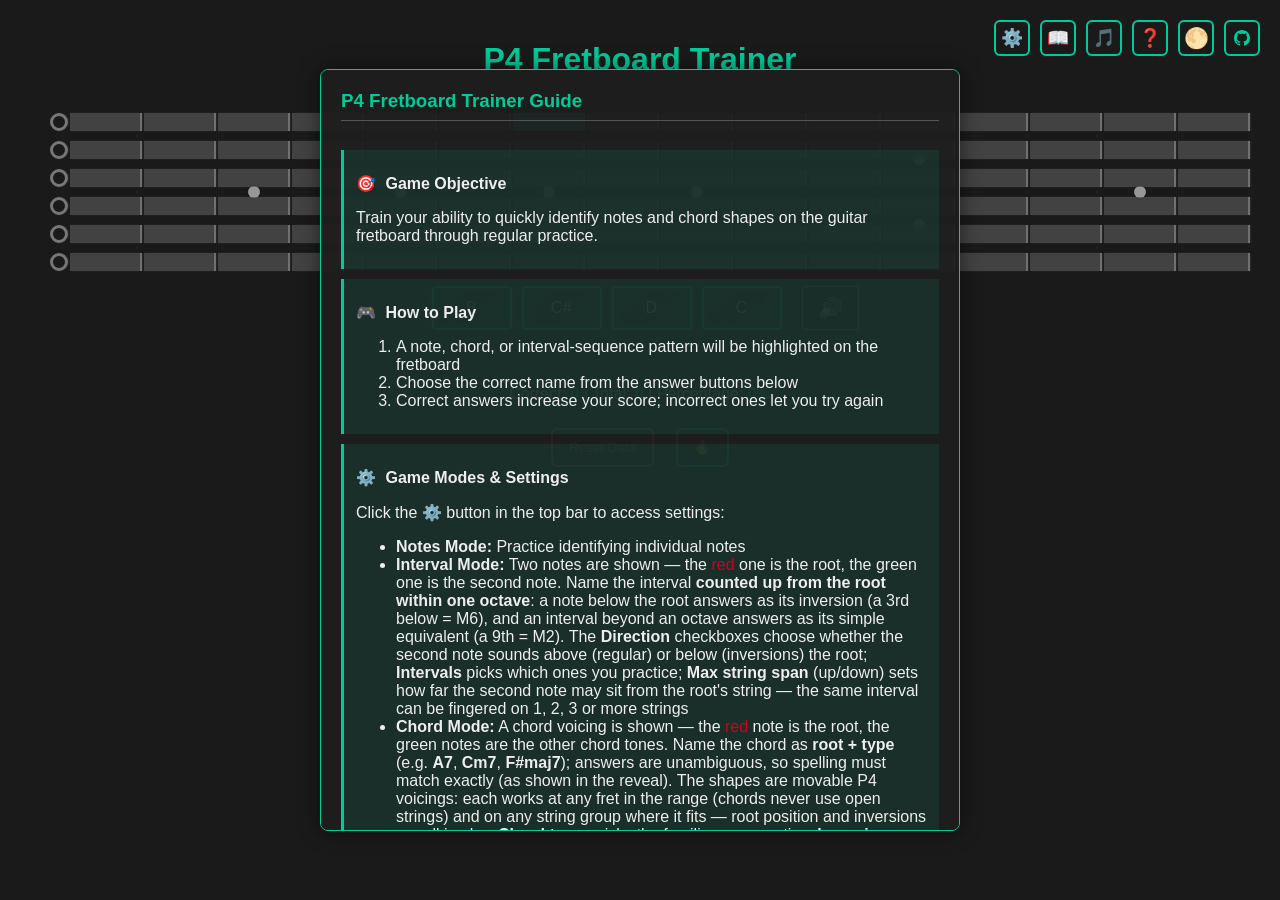
==== commit ef3e6b74: "mnemonics scheme: span open string -> 12th fret the handbook strip read as frets 0-12 (every fretboa" ====
--- a/android/app/src/main/assets/www/index.html
+++ b/android/app/src/main/assets/www/index.html
@@ -183,15 +183,15 @@
 
                             <div class="feature-highlight">
                                 <p><span class="tip-icon">🎸</span> <strong>The tuning</strong></p>
-                                <p>This mnemonic works on all-fourths instruments tuned a <strong>half step down</strong>: 6-string with the lowest string D# (open D# G# C# F# A# D#), 7-string with the lowest string A#, basses likewise. With that tuning, <strong>fret 1 of every string is a natural note</strong> — on a 6-string, from the highest string down: F C G D A E; a 7-string adds B at the bottom.</p>
+                                <p>This mnemonic works on all-fourths instruments tuned a <strong>half step down</strong>: 6-string with the lowest string D# (open D# G# C# F# B E, low → high), 7-string with the lowest string A# (open A# D# G# C# F# B E), basses likewise. With that tuning, <strong>fret 1 of every string is a natural note</strong> — on a 6-string, from the highest string down: F C G D A E; a 7-string adds B at the bottom.</p>
                             </div>
 
                             <div class="feature-highlight">
                                 <p><span class="tip-icon">🗺️</span> <strong>Reading the map</strong></p>
                                 <ul>
-                                    <li>Read the fretboard from <strong>fret 1, no open strings</strong></li>
+                                    <li>The map spans one octave, <strong>open string → 12th fret</strong>; the drills read it from fret 1</li>
                                     <li>The C-major naturals of every string group into <strong>3 shapes</strong>; between neighbouring shapes exactly <strong>one fret is skipped</strong> — the sharps</li>
-                                    <li>The window repeats every octave: the dimmed dashed column at the end (fret 13) is fret 1 over again — the first shape of the <strong>next</strong> octave, not a fourth shape. On the top F and C strings it follows the last shape with <strong>no skipped fret</strong> (E–F and B–C are half steps)</li>
+                                    <li>The dimmed dashed column at the left is the <strong>open string</strong> — the previous octave's end of the cycle, not a fourth shape. On the top F and C strings it is a natural (E, B — the last shape's top note an octave down) and meets fret 1 with <strong>no skipped fret</strong> (E–F and B–C are half steps); on the other strings it is itself one of the skipped sharps</li>
                                     <li>Shape names read from the highest note down: GFE = G, F, E</li>
                                 </ul>
                             </div>
@@ -211,7 +211,7 @@
                                 <p>Each string always carries its fixed group of 3 shapes (below: your current instrument). Learn those groups and any natural note on the fretboard names itself — the shape tells you the letters, the position tells you which is which.</p>
                                 <span id="hb-mnemonics-availability" class="mnemonics-hint hidden"></span>
                                 <div id="hb-mn-scheme" class="mn-scheme"></div>
-                                <p class="mn-legend">Legend: tinted cells = shape notes · <span class="mn-gap-internal">#</span> = sharp skipped inside a shape · <span class="mn-gap-sep">·</span> = sharp skipped between shapes</p>
+                                <p class="mn-legend">Legend: tinted cells = shape notes · <span class="mn-gap-internal">#</span> = sharp skipped inside a shape · <span class="mn-gap-sep">·</span> = sharp skipped between shapes · the dashed leftmost column = the open string (the previous octave's ghost)</p>
                             </div>
 
                             <div class="feature-highlight">
--- a/android/app/src/main/assets/www/styles.css
+++ b/android/app/src/main/assets/www/styles.css
@@ -2029,9 +2029,10 @@
 .mn-shape-a { background: rgba(0, 204, 153, 0.30); }
 .mn-shape-b { background: rgba(0, 153, 255, 0.30); }
 .mn-shape-c { background: rgba(255, 153, 0, 0.30); }
-/* Fret 13 = fret 1 one octave up: the first shape of the NEXT cycle, dimmed to
-   a ghost so each string reads as exactly 3 shape groups (it keeps the first
-   shape's tint because that is what it is - an octave higher) */
+/* The open-string column (fret 0): the previous octave's end of the cycle,
+   dimmed to a ghost so each string reads as exactly 3 shape groups (a natural
+   open keeps the last shape's tint because that is what it is - an octave
+   lower; an accidental open shows its sharp name instead) */
 .mn-wrap {
     opacity: 0.45;
     outline: 1px dashed currentColor;
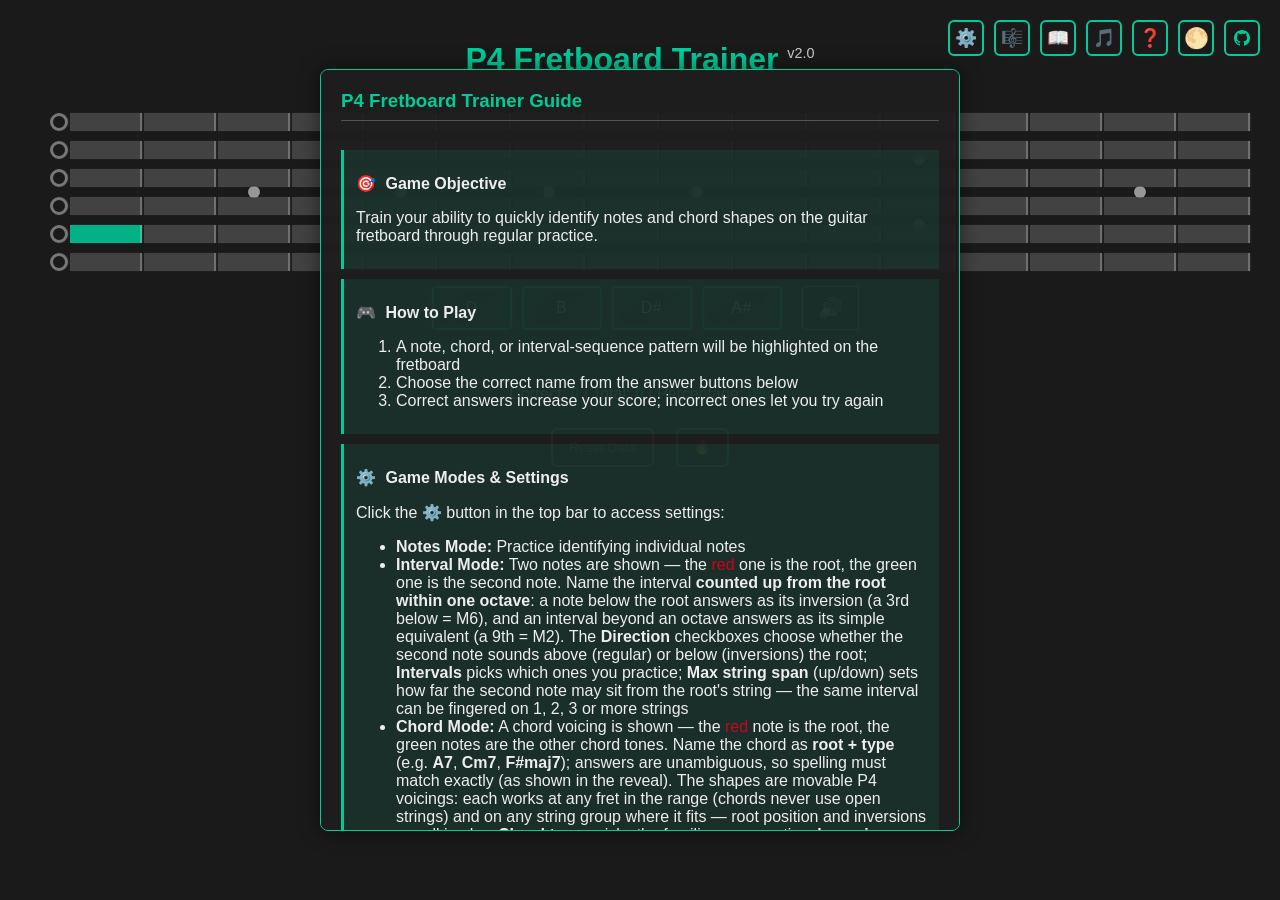
==== commit 7d9cac67: "Release v2.0: Progression Lab with jazz-standards library - Degree-grammar progression parser (roman" ====
--- a/android/app/src/main/assets/www/index.html
+++ b/android/app/src/main/assets/www/index.html
@@ -8,7 +8,7 @@
 </head>
 <body>
     <div class="container">
-        <h1>P4 Fretboard Trainer</h1>
+        <h1>P4 Fretboard Trainer <span class="app-version">v2.0</span></h1>
         
         <div id="instructions-tooltip" class="instructions-tooltip hidden">
             <h3>P4 Fretboard Trainer Guide</h3>
@@ -105,6 +105,7 @@
                 <button type="button" class="hb-nav-button" data-hb-section="chords">3 · Chords &amp; voicings</button>
                 <button type="button" class="hb-nav-button" data-hb-section="sequences">4 · Scales &amp; arpeggios</button>
                 <button type="button" class="hb-nav-button" data-hb-section="mnemonics">5 · Mnemonics</button>
+                <button type="button" class="hb-nav-button" data-hb-section="lab">6 · Progression Lab</button>
             </nav>
             <div class="hb-main">
                 <div class="hb-header">
@@ -222,6 +223,59 @@
                                     <li><strong>Neighbour shape</strong> — a shape is highlighted; pick the pattern of the shape to its left or right (left = toward the nut)</li>
                                 </ul>
                             </div>
+                        </div>
+                    </section>
+
+                    <section id="hb-sec-lab" class="hb-section hidden">
+                        <div class="feature-highlight">
+                            <p><span class="tip-icon">🎼</span> <strong>What the Progression Lab is</strong></p>
+                            <p>Type a chord progression as <strong>degrees</strong> — functions, no absolute roots — pick a <strong>base root</strong>, and the lab ranks the scales and arpeggios to play over each chord. The ranking is driven by how the scale's stable tones fit the <em>current</em> chord and resolve into the <em>next</em> one, every suggestion explains itself, and chords + scale play together so you can hear the fit. Open it with the <strong>🎼</strong> toolbar button or the <strong>L</strong> key.</p>
+                            <p><button type="button" id="hb-open-lab" class="seq-bulk">Open the Progression Lab</button></p>
+                        </div>
+                        <div class="feature-highlight">
+                            <p><span class="tip-icon">✍️</span> <strong>Writing degrees</strong></p>
+                            <ul>
+                                <li>Degrees always count in the <strong>major scale on the base root</strong>, even in minor keys — one rule, no case conventions to memorize. A minor is simply <code>Im7 bIIImaj7 bVImaj7 bVII7</code></li>
+                                <li>An uppercase numeral + the same quality suffixes the Chords mode uses: <code>Imaj7 IIm7 V7 VIIm7b5</code>. A bare numeral (<code>IV</code>) is a major triad; case never carries meaning</li>
+                                <li><code>b</code>/<code>#</code> before the numeral lowers/raises that degree: <code>bVIImaj7</code>, <code>#IVm7b5</code></li>
+                                <li><code>V7/II</code> is a <strong>secondary chord</strong>: the numerator counts from the target (here A7, dominant of Dm7). One nesting level: <code>V7/V/V</code> is rejected</li>
+                                <li><code>.</code> repeats the previous chord (vamps, 12-bar forms); <code>|</code> draws a bar line and is visual only</li>
+                                <li><code>*N</code> after a chord sets its length in bars — <code>I7*4 IV7*2</code> — fractional allowed (<code>*0.5</code> for fast changes); unset chords take the transport's bars-per-chord setting (default 2)</li>
+                                <li>Typing aids: <code>♭ ♯ Δ ø °</code> all fold to ASCII equivalents; the editor autocompletes tokens as you type (↑↓ Enter); hovering a chip dissects the token and lists alternate spellings of the same chord</li>
+                            </ul>
+                        </div>
+                        <div class="feature-highlight">
+                            <p><span class="tip-icon">🗺️</span> <strong>Common tokens</strong> <span class="mnemonics-hint">(base root C)</span></p>
+                            <table class="hb-table">
+                                <tr><th>Token</th><th>Realized</th><th>Reads as</th></tr>
+                                <tr><td><code>Imaj7</code></td><td>Cmaj7</td><td>tonic</td></tr>
+                                <tr><td><code>IIm7 V7 Imaj7</code></td><td>Dm7 G7 Cmaj7</td><td>ii–V–I</td></tr>
+                                <tr><td><code>V7/II</code></td><td>A7</td><td>secondary dominant of Dm7</td></tr>
+                                <tr><td><code>bVIImaj7</code></td><td>B♭maj7</td><td>borrowed — "backdoor" when it resolves to I</td></tr>
+                                <tr><td><code>IV7</code></td><td>F7</td><td>blues IV7 (Mixolydian borrow)</td></tr>
+                                <tr><td><code>IVm7</code></td><td>Fm7</td><td>minor iv (Aeolian borrow)</td></tr>
+                                <tr><td><code>bII7</code></td><td>D♭7</td><td>tritone substitute of V7</td></tr>
+                                <tr><td><code>#IVm7b5</code></td><td>F♯m7♭5</td><td>passing half-diminished</td></tr>
+                                <tr><td><code>V7b9</code></td><td>G7♭9</td><td>altered dominant</td></tr>
+                            </table>
+                        </div>
+                        <div class="feature-highlight">
+                            <p><span class="tip-icon">⚖️</span> <strong>How suggestions are ranked</strong></p>
+                            <p>Every chord tone and scale degree carries a <strong>pre-researched stability value</strong> — how much it sounds at rest to the ear — from listener-rating experiments (Krumhansl–Kessler probe-tone profiles) and music-theoretic models of consonance (Lerdahl's tonal pitch space, Parncutt's root-support weights). These live in a static atlas inside the lab; nothing about stability is computed from intervals at runtime. Three terms combine them:</p>
+                            <ul>
+                                <li><strong>Fit</strong> — each overlapping tone counts with <em>both</em> stabilities multiplied (scale's × chord's), normalized by the chord's total stability mass</li>
+                                <li><strong>Resolution</strong> — the scale's non-chord tones resolving by half or whole step into the next chord's stable tones (Lerdahl's melodic-attraction shape: target stability × closeness)</li>
+                                <li><strong>Penalty</strong> — avoid notes (a half step above a chord tone) and the ♭9-over-root clash, both classic voice-leading no-gos</li>
+                            </ul>
+                            <p>The model re-derives standard pedagogy from the data alone — dorian over iim7 (aeolian's ♭6 is an avoid note), lydian over Imaj7 (ionian's 4th is), mixolydian or lydian dominant over V7 — which is the best evidence the atlas is honest. Cards are grouped by family (heptatonic / pentatonic / arpeggio) because a subset scale that contains the whole chord always scores a "safe" high fit.</p>
+                        </div>
+                        <div class="feature-highlight">
+                            <p><span class="tip-icon">🎛️</span> <strong>Playing it</strong></p>
+                            <ul>
+                                <li><strong>Presets</strong> — the dropdown loads ii–V–Is, the backdoor cadence, Andalusian, both 12-bar blues forms, rhythm changes, a Coltrane cycle and more — plus a <em>Jazz standards</em> group with 79 real tunes (All of Me to Giant Steps); picking one loads its changes <em>and</em> its own key, so Autumn Leaves opens in G</li>
+                                <li><strong>Transport</strong> — loops the progression at your BPM and bars-per-chord, strumming each chord while the selected scale runs up and down in eighth notes; Space toggles it, chip clicks jump, count-in optional</li>
+                                <li><strong>Share links</strong> — 🔗 copies a URL like <code>#lab=C@IIm7,V7,Imaj7</code>; opening it starts the lab on exactly that progression and root (the hash never leaves the browser)</li>
+                            </ul>
                         </div>
                     </section>
 
@@ -471,6 +525,7 @@
     <script src="intervals.js"></script>
     <script src="chords.js"></script>
     <script src="handbook.js"></script>
+    <script src="progression.js"></script>
     <script src="app.js"></script>
     <script>
         let currentString, currentFret, correctNote, currentChord, correctChordName;
@@ -2584,6 +2639,7 @@
             // Create settings button
             const settingsButton = document.createElement('button');
             settingsButton.className = 'top-bar-button';
+            settingsButton.id = 'topbar-settings';
             settingsButton.innerHTML = '⚙️';
             settingsButton.addEventListener('click', function(event) {
                 event.stopPropagation();
@@ -2600,9 +2656,8 @@
             });
             topBar.appendChild(settingsButton);
 
-            // Create handbook button (second in the bar, right after settings;
-            // the click-outside closer's settings/CoF/help nth-child indices
-            // count it in - see the comment at the closer)
+            // Create handbook button (id-addressed — the click-outside closer
+            // looks buttons up by id, so the bar order is free to change)
             const handbookButton = document.createElement('button');
             handbookButton.className = 'top-bar-button';
             handbookButton.id = 'topbar-handbook';
@@ -2617,6 +2672,7 @@
             // Create Circle of Fifths button
             const cofButton = document.createElement('button');
             cofButton.className = 'top-bar-button';
+            cofButton.id = 'topbar-cof';
             cofButton.innerHTML = '🎵';
             cofButton.addEventListener('click', function(event) {
                 event.stopPropagation();
@@ -2641,6 +2697,7 @@
             // Create help button
             const helpButton = document.createElement('button');
             helpButton.className = 'top-bar-button';
+            helpButton.id = 'topbar-help';
             helpButton.innerHTML = '❓';
             helpButton.addEventListener('click', function(event) {
                 event.stopPropagation();
@@ -2690,6 +2747,9 @@
             // Wire the handbook (nav, close button, Esc/H keys) once the DOM is ready
             if (typeof initHandbook === 'function') initHandbook();
 
+            // Wire the Progression Lab (top-bar button, panel, L/Esc keys)
+            if (typeof initProgressionLab === 'function') initProgressionLab();
+
             console.log('Clean top bar created with all buttons');
         });
 
@@ -2730,11 +2790,11 @@
                     if (typeof closeHandbook === 'function') closeHandbook();
                 }
                 
-                // Get all toggle buttons (bar order: settings 1, handbook 2,
-                // CoF 3, help 4, theme 5, GitHub 6)
-                const cofButton = document.querySelector('.top-bar-button:nth-child(3)'); // The Circle of Fifths button
-                const helpButton = document.querySelector('.top-bar-button:nth-child(4)'); // The help button
-                const settingsButton = document.querySelector('.top-bar-button:nth-child(1)'); // The settings button
+                // Toggle buttons by id — button order in the bar is free to
+                // change (the lab button sits next to settings), so no nth-child
+                const cofButton = document.getElementById('topbar-cof'); // The Circle of Fifths button
+                const helpButton = document.getElementById('topbar-help'); // The help button
+                const settingsButton = document.getElementById('topbar-settings'); // The settings button
                 
                 // Circle of Fifths - close if click is outside and not on the button
                 if (cofTooltip && !cofTooltip.classList.contains('hidden') && 
--- a/android/app/src/main/assets/www/styles.css
+++ b/android/app/src/main/assets/www/styles.css
@@ -110,6 +110,12 @@
     color: var(--accent-color);
     text-align: center;
     margin-bottom: 20px;
+}
+.app-version {
+    font-size: 0.45em;
+    font-weight: 400;
+    color: var(--secondary-text);
+    vertical-align: super;
 }
 .options {
     padding: 15px;
@@ -679,10 +685,12 @@
     border: 1px solid var(--accent-color) !important;
 }
 
-/* Instructions tooltip in hidden state (also the handbook popup,
-   which reuses the same classes) */
+/* Instructions tooltip in hidden state (also the handbook popup and the
+   Progression Lab panel, which reuse the same classes — the id-keyed selector
+   is what outranks `.instructions-tooltip`'s `display: flex !important`) */
 #instructions-tooltip.hidden,
-#handbook-tooltip.hidden {
+#handbook-tooltip.hidden,
+#progression-panel.hidden {
     display: none !important;
     opacity: 0 !important;
     visibility: hidden !important;
@@ -2452,3 +2460,543 @@
         flex-shrink: 0;
     }
 }
+
+/* --- Progression Lab ---------------------------------------------------------- */
+
+.pl-popup {
+    flex-direction: column !important;
+    width: min(880px, 96vw) !important;
+    height: auto !important;
+    max-height: 88vh !important;
+    padding: 14px 18px !important;
+    gap: 10px;
+    z-index: 1002 !important; /* above the handbook */
+}
+
+/* Peek mode: the panel shrinks to a corner pill so the fretboard markings
+   it drew stay visible. Everything but the pill is hidden; the lab itself
+   (transport, marks, keyboard) keeps running. */
+#progression-panel.pl-peek {
+    top: auto !important;
+    left: auto !important;
+    right: 16px !important;
+    bottom: 16px !important;
+    transform: none !important;
+    width: auto !important;
+    max-width: 70vw !important;
+    height: auto !important;
+    max-height: none !important;
+    padding: 4px !important;
+    gap: 0 !important;
+}
+#progression-panel.pl-peek > *:not(.pl-peekpill) {
+    display: none !important;
+}
+.pl-headbtn {
+    background: none;
+    border: 1px solid var(--border-color);
+    border-radius: 6px;
+    color: var(--text-color);
+    cursor: pointer;
+    font-size: 0.8em;
+    padding: 2px 8px;
+    white-space: nowrap;
+}
+.pl-headbtn:hover {
+    border-color: var(--accent-color);
+    color: var(--accent-color);
+}
+.pl-peekpill {
+    display: none;
+    align-items: center;
+    gap: 6px;
+    background: var(--tooltip-bg);
+    backdrop-filter: blur(6px);
+    border: 1px solid var(--accent-color);
+    border-radius: 999px;
+    color: var(--text-color);
+    cursor: pointer;
+    font-size: 0.85em;
+    padding: 7px 14px;
+    white-space: nowrap;
+}
+#progression-panel.pl-peek .pl-peekpill {
+    display: inline-flex !important;
+}
+.pl-peekpill:hover {
+    background: var(--accent-color);
+    color: var(--bg-color);
+}
+
+.pl-head {
+    display: flex;
+    align-items: baseline;
+    gap: 12px;
+}
+.pl-title {
+    font-size: 1.05em;
+    font-weight: 600;
+    white-space: nowrap;
+}
+.pl-hint {
+    color: var(--secondary-text);
+    font-size: 0.78em;
+    flex: 1;
+    min-width: 0;
+    overflow: hidden;
+    text-overflow: ellipsis;
+    white-space: nowrap;
+}
+.pl-close {
+    background: none;
+    border: 1px solid var(--border-color);
+    border-radius: 6px;
+    color: var(--text-color);
+    cursor: pointer;
+    font-size: 0.9em;
+    padding: 2px 9px;
+}
+.pl-close:hover {
+    border-color: var(--accent-color);
+    color: var(--accent-color);
+}
+
+.pl-editor {
+    position: relative;
+    flex-shrink: 0;
+}
+.pl-editor input {
+    width: 100%;
+    box-sizing: border-box;
+    background: var(--input-bg);
+    border: 1px solid var(--border-color);
+    border-radius: 6px;
+    color: var(--text-color);
+    font-size: 1.05em;
+    padding: 8px 10px;
+}
+.pl-editor input:focus {
+    outline: none;
+    border-color: var(--accent-color);
+}
+
+.pl-ac {
+    position: absolute;
+    top: 100%;
+    left: 0;
+    right: 0;
+    max-height: 260px;
+    overflow-y: auto;
+    background: var(--tooltip-bg);
+    backdrop-filter: blur(6px);
+    border: 1px solid var(--border-color);
+    border-radius: 0 0 8px 8px;
+    z-index: 10;
+}
+.pl-ac-item {
+    padding: 6px 10px;
+    cursor: pointer;
+    font-size: 0.92em;
+    color: var(--secondary-text);
+}
+.pl-ac-item b {
+    color: var(--text-color);
+}
+.pl-ac-item:hover,
+.pl-ac-item.active {
+    background: rgba(0, 204, 153, 0.15);
+}
+.pl-ac-item.active b {
+    color: var(--accent-color);
+}
+
+.pl-chips {
+    display: flex;
+    flex-wrap: wrap;
+    gap: 6px;
+    align-items: center;
+    align-content: flex-start;
+    min-height: 34px;
+    max-height: 11em; /* ~4–5 chip rows at any font size — long standards scroll inside */
+    overflow-y: auto;
+    overscroll-behavior: contain;
+    flex-shrink: 0; /* panel squeeze must not crush the strip to a single row */
+}
+.pl-chip {
+    display: inline-flex;
+    align-items: baseline;
+    gap: 7px;
+    background: var(--input-bg);
+    border: 1px solid var(--border-color);
+    border-radius: 16px;
+    color: var(--text-color);
+    cursor: pointer;
+    padding: 4px 12px;
+    font-size: 0.92em;
+}
+.pl-chip:hover {
+    border-color: var(--accent-color);
+}
+.pl-chip.selected {
+    border-color: var(--accent-color);
+    background: rgba(0, 204, 153, 0.18);
+}
+.pl-chip .pl-deg {
+    font-weight: 600;
+}
+.pl-chip .pl-real {
+    color: var(--secondary-text);
+    font-size: 0.92em;
+}
+.pl-chip.pl-error {
+    border-color: #d0021b;
+    color: #ff8080;
+    cursor: help;
+}
+.pl-chip-bar {
+    color: var(--secondary-text);
+    opacity: 0.6;
+    padding: 0 1px;
+}
+.pl-chipbars {
+    color: var(--secondary-text);
+    font-size: 0.72em;
+    margin-left: 2px;
+}
+.pl-hintline {
+    color: var(--secondary-text);
+    font-size: 0.85em;
+    font-style: italic;
+}
+
+.pl-controls {
+    display: flex;
+    align-items: center;
+    gap: 10px;
+    flex-wrap: wrap;
+    flex-shrink: 0;
+}
+.pl-roots-label {
+    color: var(--secondary-text);
+    font-size: 0.85em;
+    white-space: nowrap;
+}
+.pl-roots {
+    display: flex;
+    flex-wrap: wrap;
+    gap: 4px;
+}
+.pl-root {
+    background: var(--input-bg);
+    border: 1px solid transparent;
+    border-radius: 5px;
+    color: var(--text-color);
+    cursor: pointer;
+    font-size: 0.85em;
+    min-width: 32px;
+    padding: 3px 5px;
+}
+.pl-root:hover {
+    border-color: var(--border-color);
+}
+.pl-root.selected {
+    border-color: var(--accent-color);
+    color: var(--accent-color);
+    font-weight: 600;
+}
+.pl-select {
+    background: var(--input-bg);
+    border: 1px solid var(--border-color);
+    border-radius: 5px;
+    color: var(--text-color);
+    font-size: 0.85em;
+    max-width: 220px;
+    padding: 3px 5px;
+}
+.pl-sharebtn {
+    background: var(--input-bg);
+    border: 1px solid var(--border-color);
+    border-radius: 5px;
+    color: var(--text-color);
+    cursor: pointer;
+    font-size: 0.85em;
+    padding: 3px 8px;
+    white-space: nowrap;
+}
+.pl-sharebtn:hover {
+    border-color: var(--accent-color);
+    color: var(--accent-color);
+}
+
+/* Handbook: degree-grammar cheat-sheet table (Progression Lab section) */
+.hb-table {
+    border-collapse: collapse;
+    font-size: 0.92em;
+    margin: 8px 0 2px;
+    width: 100%;
+}
+.hb-table th,
+.hb-table td {
+    border: 1px solid var(--border-color);
+    padding: 4px 8px;
+    text-align: left;
+    vertical-align: top;
+}
+.hb-table th {
+    color: var(--secondary-text);
+    font-size: 0.85em;
+    font-weight: 600;
+    letter-spacing: 0.04em;
+    text-transform: uppercase;
+}
+.hb-table td:first-child {
+    white-space: nowrap;
+}
+
+.pl-suggest {
+    flex: 1;
+    min-height: 0;
+    display: flex;
+    flex-direction: column;
+}
+.pl-suggest-bar {
+    display: flex;
+    align-items: baseline;
+    justify-content: space-between;
+    gap: 10px;
+    border-bottom: 1px solid var(--border-color);
+    padding: 2px 0 6px;
+}
+.pl-suggest-head {
+    color: var(--secondary-text);
+    font-size: 0.88em;
+}
+.pl-suggest-head b {
+    color: var(--text-color);
+}
+.pl-cards {
+    flex: 1;
+    overflow-y: auto;
+    display: flex;
+    flex-direction: column;
+    gap: 8px;
+    padding: 8px 2px 4px;
+}
+.pl-family-head {
+    color: var(--accent-color);
+    font-size: 0.78em;
+    font-weight: 600;
+    letter-spacing: 0.04em;
+    text-transform: uppercase;
+    margin-top: 6px;
+}
+.pl-family-head:first-child {
+    margin-top: 0;
+}
+/* "+N more in this family" — an expand/collapse toggle for the family's cards */
+.pl-more {
+    background: none;
+    border: 1px dashed var(--border-color);
+    border-radius: 6px;
+    color: var(--secondary-text);
+    cursor: pointer;
+    font-size: 0.8em;
+    font-style: italic;
+    margin-left: 4px;
+    padding: 4px 10px;
+    text-align: left;
+}
+.pl-more:hover {
+    border-color: var(--accent-color);
+    color: var(--accent-color);
+}
+
+.pl-card {
+    background: rgba(255, 255, 255, 0.04);
+    border: 1px solid var(--border-color);
+    border-radius: 8px;
+    cursor: pointer;
+    padding: 8px 12px;
+}
+.pl-card:hover {
+    border-color: var(--accent-color);
+}
+.pl-card.selected {
+    border-color: var(--accent-color);
+    box-shadow: 0 0 0 1px var(--accent-color);
+}
+.pl-card-top {
+    display: flex;
+    align-items: baseline;
+    gap: 10px;
+    flex-wrap: wrap;
+}
+.pl-rank {
+    color: var(--secondary-text);
+    font-size: 0.8em;
+    min-width: 2.2em;
+}
+.pl-name {
+    font-weight: 600;
+}
+.pl-meters {
+    margin-left: auto;
+    display: inline-flex;
+    gap: 10px;
+    align-items: center;
+    font-size: 0.78em;
+    color: var(--secondary-text);
+}
+.pl-meter {
+    display: inline-flex;
+    align-items: center;
+    gap: 4px;
+}
+.pl-bar {
+    display: inline-block;
+    width: 46px;
+    height: 5px;
+    border-radius: 3px;
+    background: rgba(128, 128, 128, 0.3);
+    overflow: hidden;
+}
+.pl-bar i {
+    display: block;
+    height: 100%;
+    background: var(--accent-color);
+}
+.pl-pen {
+    color: #ff8080;
+}
+.pl-formula {
+    color: var(--accent-color);
+    font-size: 0.88em;
+    letter-spacing: 0.03em;
+    margin: 3px 0;
+}
+.pl-desc {
+    color: var(--secondary-text);
+    font-size: 0.82em;
+    line-height: 1.45;
+}
+.pl-desc.pl-avoid {
+    color: #ff8080;
+}
+.pl-actions {
+    display: flex;
+    gap: 6px;
+    margin-top: 7px;
+    flex-wrap: wrap;
+}
+.pl-actions button {
+    background: var(--input-bg);
+    border: 1px solid var(--border-color);
+    border-radius: 5px;
+    color: var(--text-color);
+    cursor: pointer;
+    font-size: 0.8em;
+    padding: 3px 9px;
+}
+.pl-actions button:hover {
+    border-color: var(--accent-color);
+    color: var(--accent-color);
+}
+
+.pl-tip {
+    position: fixed;
+    max-width: 320px;
+    background: var(--tooltip-bg);
+    backdrop-filter: blur(6px);
+    border: 1px solid var(--border-color);
+    border-radius: 8px;
+    color: var(--text-color);
+    font-size: 0.82em;
+    line-height: 1.5;
+    padding: 8px 11px;
+    z-index: 1003;
+    pointer-events: none;
+}
+
+/* Chord-voicing ring on the fretboard (distinct from quiz marks) */
+.fret.pl-mark-chord {
+    box-shadow: inset 0 0 0 2px rgba(90, 140, 255, 0.8);
+}
+
+[data-theme="light"] .pl-card {
+    background: rgba(0, 0, 0, 0.04);
+}
+[data-theme="light"] .pl-chip.pl-error {
+    color: #a80015;
+}
+[data-theme="light"] .pl-pen,
+[data-theme="light"] .pl-desc.pl-avoid {
+    color: #a80015;
+}
+
+@media (max-width: 600px) {
+    .pl-popup {
+        width: 100vw !important;
+        max-height: 94vh !important;
+        padding: 10px !important;
+    }
+    .pl-hint {
+        display: none;
+    }
+    .pl-meters {
+        margin-left: 0;
+        width: 100%;
+    }
+}
+
+/* --- Progression Lab transport ------------------------------------------------- */
+
+.pl-transport-row {
+    border-top: 1px solid var(--border-color);
+    padding-top: 8px;
+}
+.pl-playbtn {
+    background: var(--accent-color);
+    border: none;
+    border-radius: 6px;
+    color: var(--button-text);
+    cursor: pointer;
+    font-size: 0.9em;
+    font-weight: 600;
+    padding: 6px 14px;
+    white-space: nowrap;
+}
+.pl-playbtn:hover {
+    filter: brightness(1.1);
+}
+.pl-playbtn.running {
+    background: #d0021b;
+    color: #fff;
+}
+.pl-ctl {
+    display: inline-flex;
+    align-items: center;
+    gap: 5px;
+    color: var(--secondary-text);
+    font-size: 0.85em;
+    white-space: nowrap;
+}
+.pl-ctl input[type="number"] {
+    background: var(--input-bg);
+    border: 1px solid var(--border-color);
+    border-radius: 5px;
+    color: var(--text-color);
+    font-size: 0.95em;
+    padding: 2px 5px;
+    width: 3.4em;
+}
+.pl-ctl input[type="number"]:focus {
+    outline: none;
+    border-color: var(--accent-color);
+}
+.pl-check input {
+    accent-color: var(--accent-color);
+}
+.pl-chip.pl-playing {
+    border-color: var(--accent-color);
+    box-shadow: 0 0 8px rgba(0, 204, 153, 0.6);
+}
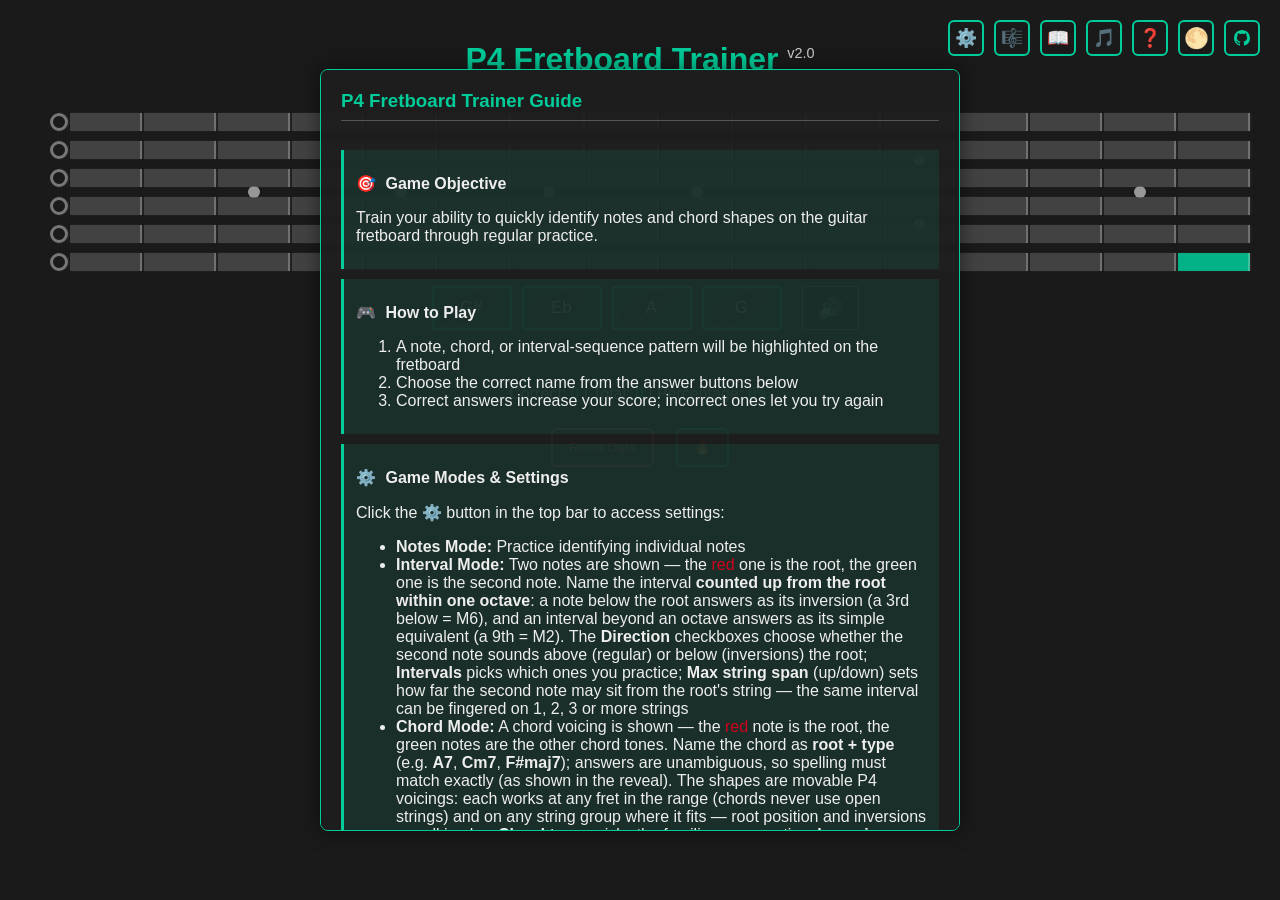
==== commit f2b25ddf: "Version asset URLs (?v=2.0) to prevent mixed-version caching on Pages The lab panel is hidden via an" ====
--- a/android/app/src/main/assets/www/index.html
+++ b/android/app/src/main/assets/www/index.html
@@ -4,7 +4,7 @@
     <meta charset="UTF-8">
     <meta name="viewport" content="width=device-width, initial-scale=1.0">
     <title>P4 Fretboard Trainer</title>
-    <link rel="stylesheet" href="styles.css">
+    <link rel="stylesheet" href="styles.css?v=2.0">
 </head>
 <body>
     <div class="container">
@@ -515,18 +515,18 @@
     </div>
 
 
-    <script src="tuning.js"></script>
-    <script src="fretboard.js"></script>
-    <script src="circleOfFifths.js"></script>
-    <script src="sound.js"></script>
-    <script src="triads.js"></script>
-    <script src="sequences.js"></script>
-    <script src="mnemonics.js"></script>
-    <script src="intervals.js"></script>
-    <script src="chords.js"></script>
-    <script src="handbook.js"></script>
-    <script src="progression.js"></script>
-    <script src="app.js"></script>
+    <script src="tuning.js?v=2.0"></script>
+    <script src="fretboard.js?v=2.0"></script>
+    <script src="circleOfFifths.js?v=2.0"></script>
+    <script src="sound.js?v=2.0"></script>
+    <script src="triads.js?v=2.0"></script>
+    <script src="sequences.js?v=2.0"></script>
+    <script src="mnemonics.js?v=2.0"></script>
+    <script src="intervals.js?v=2.0"></script>
+    <script src="chords.js?v=2.0"></script>
+    <script src="handbook.js?v=2.0"></script>
+    <script src="progression.js?v=2.0"></script>
+    <script src="app.js?v=2.0"></script>
     <script>
         let currentString, currentFret, correctNote, currentChord, correctChordName;
         let currentSequencePattern = null, currentSequenceName = null;
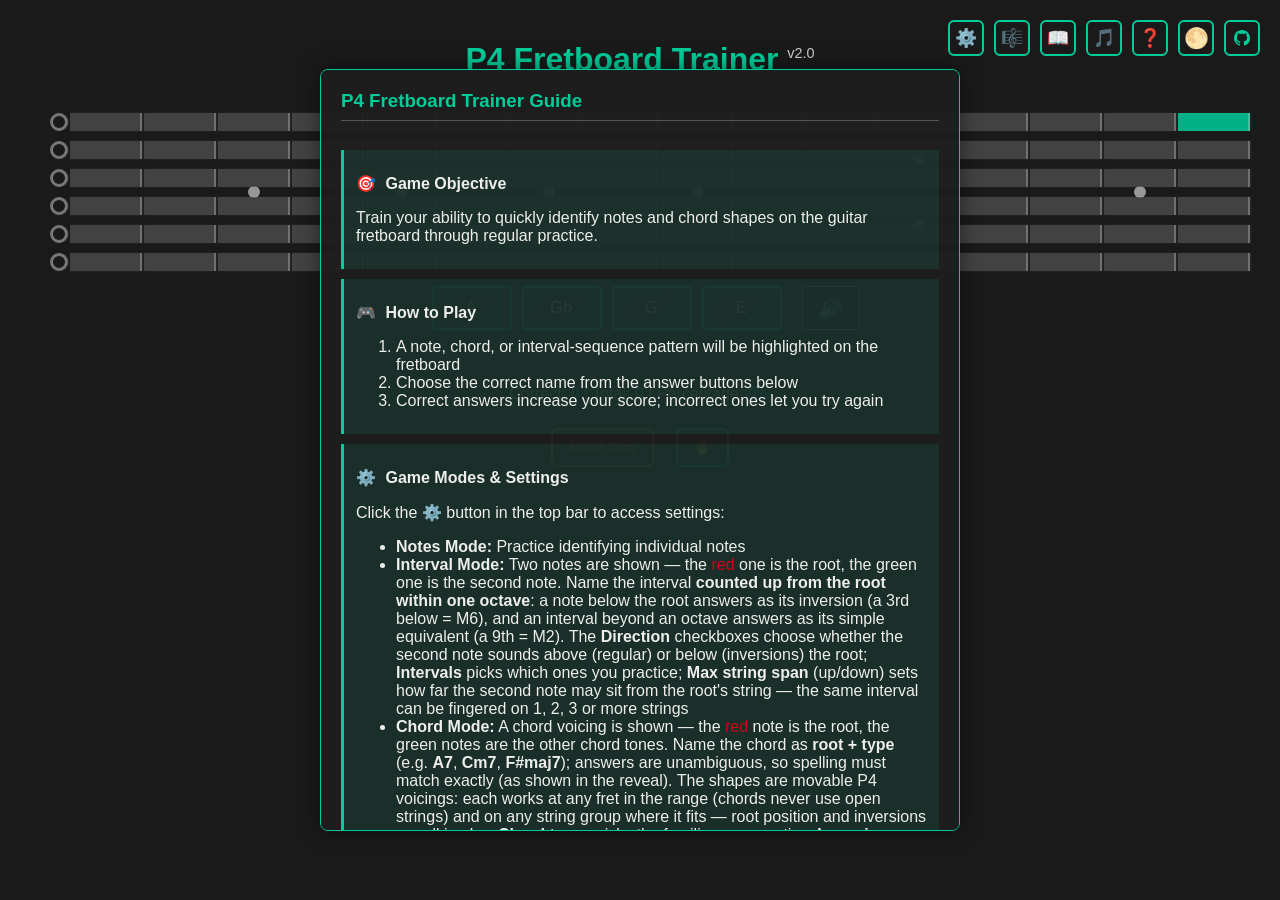
==== commit 07d53bf6: "Scale plans: multiple scales per chord with stability-driven boundaries (§16) Partition a chord's sp" ====
--- a/android/app/src/main/assets/www/index.html
+++ b/android/app/src/main/assets/www/index.html
@@ -4,7 +4,7 @@
     <meta charset="UTF-8">
     <meta name="viewport" content="width=device-width, initial-scale=1.0">
     <title>P4 Fretboard Trainer</title>
-    <link rel="stylesheet" href="styles.css?v=2.0">
+    <link rel="stylesheet" href="styles.css?v=2.1">
 </head>
 <body>
     <div class="container">
@@ -270,11 +270,22 @@
                             <p>The model re-derives standard pedagogy from the data alone — dorian over iim7 (aeolian's ♭6 is an avoid note), lydian over Imaj7 (ionian's 4th is), mixolydian or lydian dominant over V7 — which is the best evidence the atlas is honest. Cards are grouped by family (heptatonic / pentatonic / arpeggio) because a subset scale that contains the whole chord always scores a "safe" high fit.</p>
                         </div>
                         <div class="feature-highlight">
+                            <p><span class="tip-icon">🪜</span> <strong>Scale plans — several scales inside one chord</strong></p>
+                            <ul>
+                                <li>Any chord can carry a <strong>plan</strong>: an ordered list of scales partitioning its span — a four-bar <code>Imaj7*4</code> might run <code>ionian → lydian → ionian</code>. The plan strip shows segments <em>sized by duration</em>: drag a boundary to resize (½-bar snap), tap the <code>▾</code> for presets, and use <code>＋</code> to split the widest segment</li>
+                                <li>The same stability rules apply <em>between</em> scales: each card's <strong>in</strong> meter shows how the previous scale resolves into it, and the resolution line names its target segment. The exit into the next chord resolves into that chord's first segment when it has one</li>
+                                <li>The <strong>🔗/⛓ between chips</strong> toggles whether a boundary participates in ranking (toggling re-ranks both sides); the <strong>flow</strong> checkbox mutes all internal boundaries at once; the <strong>safety ↔ color</strong> slider reshapes the weights (its middle is the default research weighting)</li>
+                                <li><strong>✨ auto</strong> builds plans — ranked, rising tension (build over a vamp), out-and-back, or max contrast — for the selected chord or, via <em>all chords</em>, the whole progression at once</li>
+                                <li><strong>what changes</strong> draws dashed ghost pills for the tones the <em>next</em> segment introduces (see F♯ one fret above your F before you play it); <strong>sound link</strong> plays each boundary's strongest moving resolver as a grace-dyad instead of the new scale's first note — hear the 4 fall to the 3</li>
+                                <li>The <strong>tension strip</strong> under the chord chips shows every segment's color level across the whole progression (width = duration, height = tension); click a bar to jump there</li>
+                            </ul>
+                        </div>
+                        <div class="feature-highlight">
                             <p><span class="tip-icon">🎛️</span> <strong>Playing it</strong></p>
                             <ul>
                                 <li><strong>Presets</strong> — the dropdown loads ii–V–Is, the backdoor cadence, Andalusian, both 12-bar blues forms, rhythm changes, a Coltrane cycle and more — plus a <em>Jazz standards</em> group with 79 real tunes (All of Me to Giant Steps); picking one loads its changes <em>and</em> its own key, so Autumn Leaves opens in G</li>
                                 <li><strong>Transport</strong> — loops the progression at your BPM and bars-per-chord, strumming each chord while the selected scale runs up and down in eighth notes; Space toggles it, chip clicks jump, count-in optional</li>
-                                <li><strong>Share links</strong> — 🔗 copies a URL like <code>#lab=C@IIm7,V7,Imaj7</code>; opening it starts the lab on exactly that progression and root (the hash never leaves the browser)</li>
+                                <li><strong>Share links</strong> — 🔗 copies a URL like <code>#lab=C@IIm7,V7,Imaj7</code>; plans ride along as compact suffixes (<code>Imaj7*4[ionian*2;lydian;ionian]</code>), so opening it restores the progression, root <em>and</em> scale plans (the hash never leaves the browser)</li>
                             </ul>
                         </div>
                     </section>
@@ -515,18 +526,18 @@
     </div>
 
 
-    <script src="tuning.js?v=2.0"></script>
-    <script src="fretboard.js?v=2.0"></script>
-    <script src="circleOfFifths.js?v=2.0"></script>
-    <script src="sound.js?v=2.0"></script>
-    <script src="triads.js?v=2.0"></script>
-    <script src="sequences.js?v=2.0"></script>
-    <script src="mnemonics.js?v=2.0"></script>
-    <script src="intervals.js?v=2.0"></script>
-    <script src="chords.js?v=2.0"></script>
-    <script src="handbook.js?v=2.0"></script>
-    <script src="progression.js?v=2.0"></script>
-    <script src="app.js?v=2.0"></script>
+    <script src="tuning.js?v=2.1"></script>
+    <script src="fretboard.js?v=2.1"></script>
+    <script src="circleOfFifths.js?v=2.1"></script>
+    <script src="sound.js?v=2.1"></script>
+    <script src="triads.js?v=2.1"></script>
+    <script src="sequences.js?v=2.1"></script>
+    <script src="mnemonics.js?v=2.1"></script>
+    <script src="intervals.js?v=2.1"></script>
+    <script src="chords.js?v=2.1"></script>
+    <script src="handbook.js?v=2.1"></script>
+    <script src="progression.js?v=2.1"></script>
+    <script src="app.js?v=2.1"></script>
     <script>
         let currentString, currentFret, correctNote, currentChord, correctChordName;
         let currentSequencePattern = null, currentSequenceName = null;
--- a/android/app/src/main/assets/www/styles.css
+++ b/android/app/src/main/assets/www/styles.css
@@ -3000,3 +3000,245 @@
     border-color: var(--accent-color);
     box-shadow: 0 0 8px rgba(0, 204, 153, 0.6);
 }
+
+/* Progression Lab: scale plan strip (docs §16.5) — proportional segment
+   timeline, boundary link toggles, per-segment duration menu. */
+.pl-plan {
+    display: flex;
+    flex-direction: column;
+    gap: 4px;
+    flex-shrink: 0;
+}
+.pl-plan-head {
+    display: flex;
+    align-items: center;
+    gap: 10px;
+    min-height: 24px;
+}
+.pl-plan-label {
+    color: var(--secondary-text);
+    font-size: 0.78em;
+    letter-spacing: 0.05em;
+    white-space: nowrap;
+}
+.pl-planauto {
+    background: var(--input-bg);
+    border: 1px solid var(--border-color);
+    border-radius: 5px;
+    color: var(--text-color);
+    font-size: 0.8em;
+    padding: 1px 4px;
+}
+.pl-plan-strip {
+    display: flex;
+    align-items: stretch;
+    gap: 2px;
+    user-select: none;
+    -webkit-user-select: none;
+}
+.pl-seg {
+    display: flex;
+    flex-direction: column;
+    align-items: center;
+    justify-content: center;
+    gap: 1px;
+    min-width: 52px;
+    flex: 1 1 0; /* width tracks duration via inline flex-grow = slots */
+    background: var(--input-bg);
+    border: 1px solid var(--border-color);
+    border-radius: 6px;
+    color: var(--text-color);
+    cursor: pointer;
+    overflow: hidden;
+    padding: 4px 2px 3px;
+    text-align: center;
+}
+.pl-seg:hover {
+    border-color: var(--accent-color);
+}
+.pl-seg.selected {
+    border-color: var(--accent-color);
+    background: rgba(0, 204, 153, 0.18);
+}
+.pl-seg.active {
+    border-color: var(--accent-color);
+    box-shadow: 0 0 8px rgba(0, 204, 153, 0.6);
+}
+.pl-segname {
+    font-size: 0.85em;
+    font-weight: 600;
+    white-space: nowrap;
+    overflow: hidden;
+    text-overflow: ellipsis;
+    max-width: 100%;
+}
+.pl-segbars {
+    color: var(--secondary-text);
+    font-size: 0.72em;
+    white-space: nowrap;
+}
+.pl-segact {
+    color: var(--secondary-text);
+    font-size: 0.72em;
+    line-height: 1;
+    padding: 0 3px;
+    border-radius: 3px;
+}
+.pl-segact:hover {
+    color: var(--accent-color);
+    background: rgba(0, 204, 153, 0.15);
+}
+.pl-link {
+    align-self: center;
+    background: none;
+    border: none;
+    color: var(--secondary-text);
+    cursor: ew-resize; /* drag resizes; a plain click toggles evaluation */
+    font-size: 0.8em;
+    line-height: 1;
+    padding: 6px 3px;
+    touch-action: none; /* pointer drag, not scroll */
+}
+.pl-link:hover {
+    color: var(--accent-color);
+}
+.pl-link.off {
+    opacity: 0.55;
+}
+.pl-link.muted {
+    opacity: 0.35;
+}
+.pl-planbtn {
+    align-self: center;
+    background: var(--input-bg);
+    border: 1px solid var(--border-color);
+    border-radius: 6px;
+    color: var(--secondary-text);
+    cursor: pointer;
+    font-size: 0.9em;
+    padding: 4px 9px;
+}
+.pl-planbtn:hover {
+    border-color: var(--accent-color);
+    color: var(--accent-color);
+}
+.pl-chipplan {
+    color: var(--accent-color);
+    font-size: 0.72em;
+    font-weight: 600;
+    margin-left: 1px;
+}
+.pl-planmenu {
+    position: fixed;
+    z-index: 1002; /* above the panel (1000) and tips (1001) */
+    display: flex;
+    flex-direction: column;
+    gap: 2px;
+    background: var(--input-bg);
+    border: 1px solid var(--border-color);
+    border-radius: 8px;
+    box-shadow: 0 6px 18px rgba(0, 0, 0, 0.35);
+    padding: 5px;
+    min-width: 130px;
+}
+.pl-planmenu button {
+    background: none;
+    border: none;
+    border-radius: 4px;
+    color: var(--text-color);
+    cursor: pointer;
+    font-size: 0.85em;
+    padding: 4px 10px;
+    text-align: left;
+    white-space: nowrap;
+}
+.pl-planmenu button:hover {
+    background: rgba(0, 204, 153, 0.15);
+    color: var(--accent-color);
+}
+.pl-planmenu-info {
+    color: var(--secondary-text);
+    font-size: 0.8em;
+    padding: 4px 8px;
+    max-width: 210px;
+}
+.pl-ctl input[type="range"] {
+    accent-color: var(--accent-color);
+    width: 90px;
+}
+.pl-planmenu.hidden {
+    display: none; /* the global .hidden is earlier in the file — be explicit */
+}
+
+/* Progression Lab: boundary "what changes" ghosts (docs §16.8) — dashed
+   marks for tones the NEXT segment introduces. */
+.fret.pl-ghost {
+    box-shadow: inset 0 0 0 2px rgba(0, 204, 153, 0.45);
+    border-radius: 3px;
+}
+.note-display.pl-ghostpill {
+    background: rgba(0, 0, 0, 0.45);
+    border: 1px dashed rgba(0, 204, 153, 0.9);
+    color: rgba(255, 255, 255, 0.9);
+    font-weight: 600;
+}
+[data-theme="light"] .note-display.pl-ghostpill {
+    background: rgba(255, 255, 255, 0.75);
+    color: #067a59;
+}
+
+/* Progression Lab: tension strip (docs §16.9) — the color arc of the whole
+   progression. Width = duration, height/opacity = atlas tension. */
+.pl-tension {
+    display: flex;
+    align-items: flex-end;
+    gap: 1px;
+    height: 26px;
+    flex-shrink: 0;
+    border-bottom: 1px solid var(--border-color);
+    padding-bottom: 1px;
+}
+.pl-tension.hidden {
+    display: none;
+}
+.pl-tbar {
+    position: relative;
+    display: flex;
+    align-items: flex-end;
+    flex: 1 1 0;
+    min-width: 4px;
+    height: 100%;
+    background: rgba(128, 128, 128, 0.12);
+    border: none;
+    border-radius: 2px 2px 0 0;
+    cursor: pointer;
+    padding: 0;
+}
+.pl-tbar i {
+    display: block;
+    width: 100%;
+    background: var(--accent-color);
+    border-radius: 2px 2px 0 0;
+}
+.pl-tbar:hover {
+    background: rgba(128, 128, 128, 0.25);
+}
+.pl-tbar.current {
+    background: rgba(128, 128, 128, 0.3);
+}
+.pl-tbar.active {
+    box-shadow: 0 0 6px rgba(0, 204, 153, 0.8);
+}
+.pl-planplay {
+    background: var(--input-bg);
+    border: 1px solid var(--border-color);
+    border-radius: 5px;
+    color: var(--accent-color);
+    cursor: pointer;
+    font-size: 0.8em;
+    padding: 2px 8px;
+    white-space: nowrap;
+}
+.pl-planplay:hover {
+    border-color: var(--accent-color);
+}
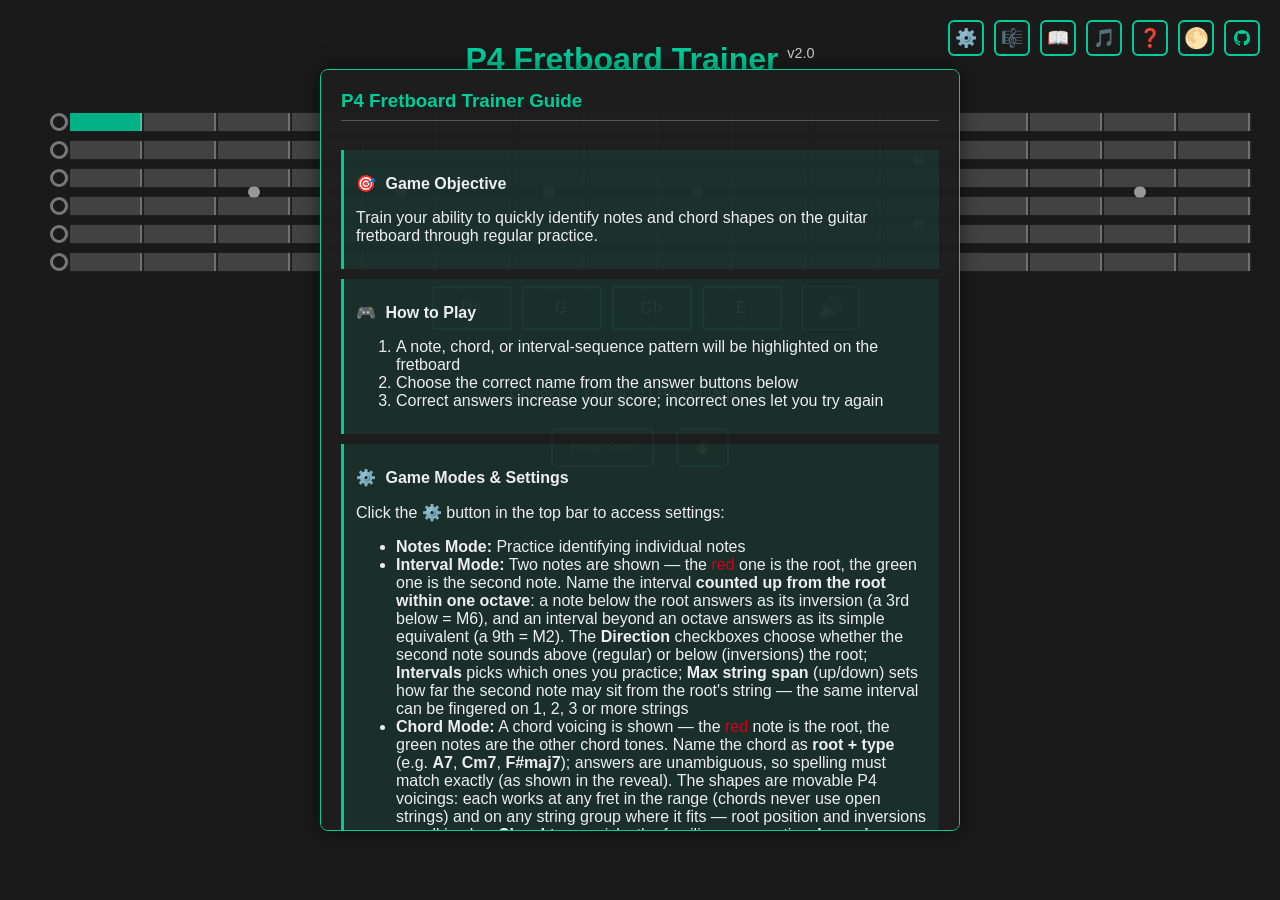
==== commit 7d87b3f6: "Progression Lab: phrase playback — scale lines that span the chord (§9.3) Replace the transport's on" ====
--- a/android/app/src/main/assets/www/index.html
+++ b/android/app/src/main/assets/www/index.html
@@ -284,7 +284,7 @@
                             <p><span class="tip-icon">🎛️</span> <strong>Playing it</strong></p>
                             <ul>
                                 <li><strong>Presets</strong> — the dropdown loads ii–V–Is, the backdoor cadence, Andalusian, both 12-bar blues forms, rhythm changes, a Coltrane cycle and more — plus a <em>Jazz standards</em> group with 79 real tunes (All of Me to Giant Steps); picking one loads its changes <em>and</em> its own key, so Autumn Leaves opens in G</li>
-                                <li><strong>Transport</strong> — loops the progression at your BPM and bars-per-chord, strumming each chord while the selected scale runs up and down in eighth notes; Space toggles it, chip clicks jump, count-in optional</li>
+                                <li><strong>Transport</strong> — loops the progression at your BPM and bars-per-chord: each chord is strummed while the selected scale plays as a <em>phrase</em> that spans the chord exactly — it enters near where the previous chord's line left off, arches up (stable tones as quarter notes, color tones as eighths) and lands on the tone that best resolves into the next chord, held so it rings across the barline. Space toggles it, chip clicks jump, count-in optional, <strong>swing</strong> gives the line the relaxed triplet feel</li>
                                 <li><strong>Share links</strong> — 🔗 copies a URL like <code>#lab=C@IIm7,V7,Imaj7</code>; plans ride along as compact suffixes (<code>Imaj7*4[ionian*2;lydian;ionian]</code>), so opening it restores the progression, root <em>and</em> scale plans (the hash never leaves the browser)</li>
                             </ul>
                         </div>
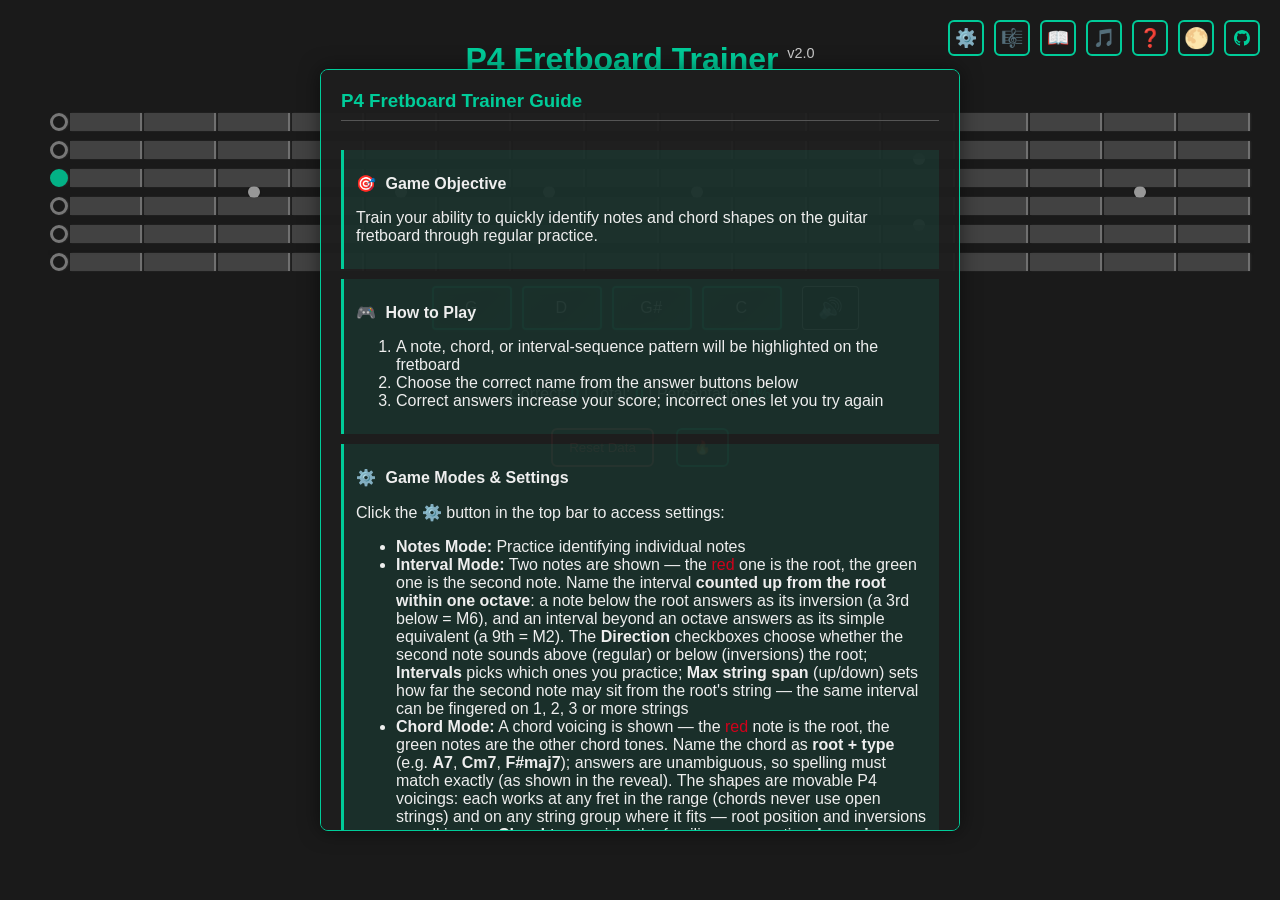
==== commit a3db8dfc: "Progression Lab: selectable line divisions — straight 8ths, triplets, 16ths (§9.3) The phrase grid w" ====
--- a/android/app/src/main/assets/www/index.html
+++ b/android/app/src/main/assets/www/index.html
@@ -284,7 +284,7 @@
                             <p><span class="tip-icon">🎛️</span> <strong>Playing it</strong></p>
                             <ul>
                                 <li><strong>Presets</strong> — the dropdown loads ii–V–Is, the backdoor cadence, Andalusian, both 12-bar blues forms, rhythm changes, a Coltrane cycle and more — plus a <em>Jazz standards</em> group with 79 real tunes (All of Me to Giant Steps); picking one loads its changes <em>and</em> its own key, so Autumn Leaves opens in G</li>
-                                <li><strong>Transport</strong> — loops the progression at your BPM and bars-per-chord: each chord is strummed while the selected scale plays as a <em>phrase</em> that spans the chord exactly — it enters near where the previous chord's line left off, arches up (stable tones as quarter notes, color tones as eighths) and lands on the tone that best resolves into the next chord, held so it rings across the barline. Space toggles it, chip clicks jump, count-in optional, <strong>swing</strong> gives the line the relaxed triplet feel</li>
+                                <li><strong>Transport</strong> — loops the progression at your BPM and bars-per-chord: each chord is strummed while the selected scale plays as a <em>phrase</em> that spans the chord exactly — it enters near where the previous chord's line left off, arches up (stable tones as quarter notes, color tones as eighths) and lands on the tone that best resolves into the next chord, held so it rings across the barline. Space toggles it, chip clicks jump, count-in optional, <strong>swing</strong> gives the line the relaxed triplet feel, and the <strong>feel</strong> selector re-grids the line as straight 8ths, triplets or 16ths (double-time; structural tones still anchor)</li>
                                 <li><strong>Share links</strong> — 🔗 copies a URL like <code>#lab=C@IIm7,V7,Imaj7</code>; plans ride along as compact suffixes (<code>Imaj7*4[ionian*2;lydian;ionian]</code>), so opening it restores the progression, root <em>and</em> scale plans (the hash never leaves the browser)</li>
                             </ul>
                         </div>
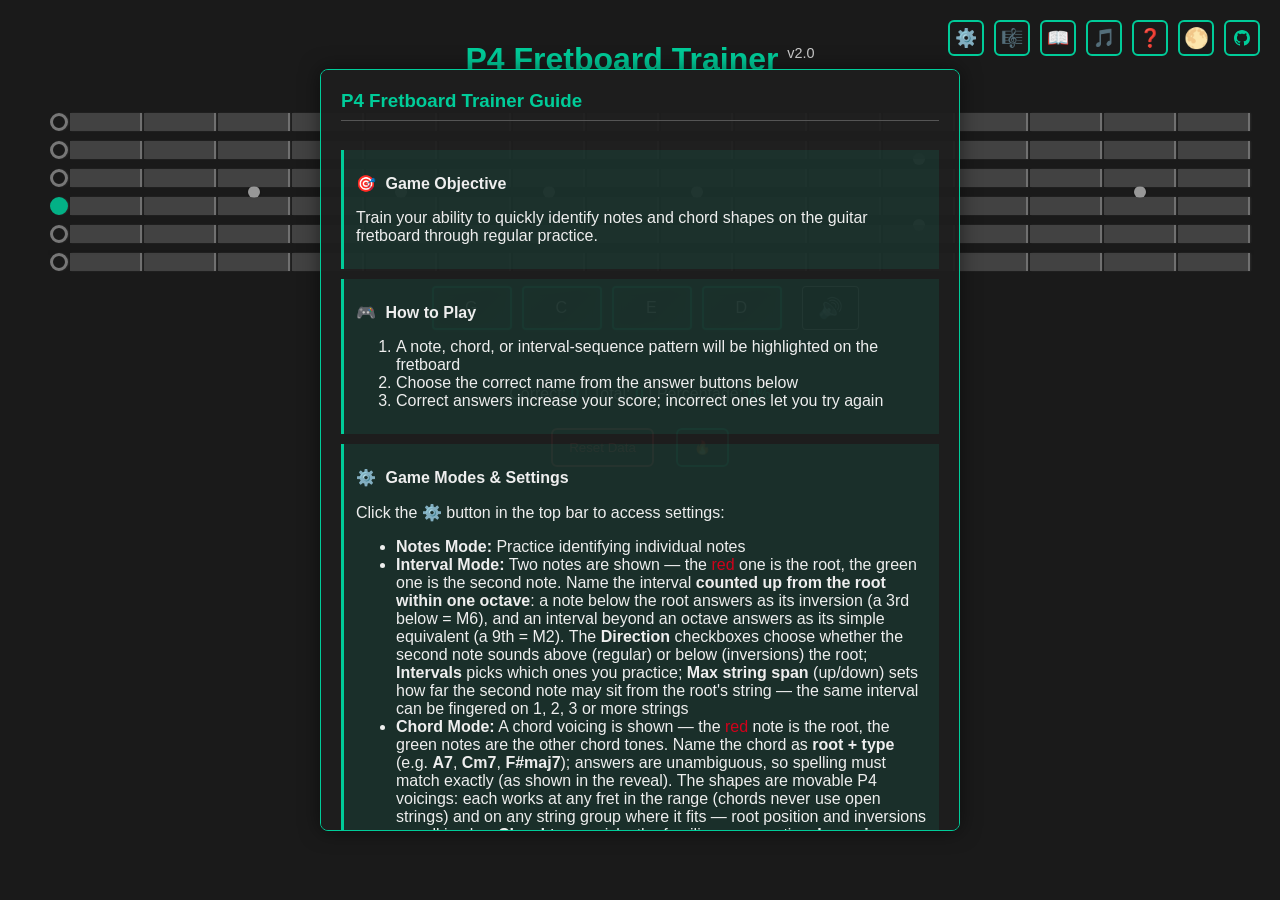
==== commit 2f241106: "Progression Lab: share links carry scales + settings, preset short-form (§11) - Full links add chose" ====
--- a/android/app/src/main/assets/www/index.html
+++ b/android/app/src/main/assets/www/index.html
@@ -4,7 +4,7 @@
     <meta charset="UTF-8">
     <meta name="viewport" content="width=device-width, initial-scale=1.0">
     <title>P4 Fretboard Trainer</title>
-    <link rel="stylesheet" href="styles.css?v=2.1">
+    <link rel="stylesheet" href="styles.css?v=2.2">
 </head>
 <body>
     <div class="container">
@@ -285,7 +285,7 @@
                             <ul>
                                 <li><strong>Presets</strong> — the dropdown loads ii–V–Is, the backdoor cadence, Andalusian, both 12-bar blues forms, rhythm changes, a Coltrane cycle and more — plus a <em>Jazz standards</em> group with 79 real tunes (All of Me to Giant Steps); picking one loads its changes <em>and</em> its own key, so Autumn Leaves opens in G</li>
                                 <li><strong>Transport</strong> — loops the progression at your BPM and bars-per-chord: each chord is strummed while the selected scale plays as a <em>phrase</em> that spans the chord exactly — it enters near where the previous chord's line left off, arches up (stable tones as quarter notes, color tones as eighths) and lands on the tone that best resolves into the next chord, held so it rings across the barline. Space toggles it, chip clicks jump, count-in optional, <strong>swing</strong> gives the line the relaxed triplet feel, and the <strong>feel</strong> selector re-grids the line as straight 8ths, triplets or 16ths (double-time; structural tones still anchor)</li>
-                                <li><strong>Share links</strong> — 🔗 copies a URL like <code>#lab=C@IIm7,V7,Imaj7</code>; plans ride along as compact suffixes (<code>Imaj7*4[ionian*2;lydian;ionian]</code>), so opening it restores the progression, root <em>and</em> scale plans (the hash never leaves the browser)</li>
+                                <li><strong>Share links</strong> — 🔗 copies a URL that restores the whole session: progression, root, the scales you <em>picked</em> and the scale plans (<code>Imaj7*4[ionian*2;lydian]</code>), plus every non-default setting (BPM, feel, swing, weights…) as a compact suffix — <code>#lab=C@IIm7,V7,Imaj7&amp;b=180&amp;sw=0&amp;k=1:mixolydian</code>. An unmodified preset collapses to just its name and root (<code>#lab=~std-autumnleaves@G</code>). The hash never leaves the browser; on Android the button opens the system share sheet</li>
                             </ul>
                         </div>
                     </section>
@@ -526,18 +526,18 @@
     </div>
 
 
-    <script src="tuning.js?v=2.1"></script>
-    <script src="fretboard.js?v=2.1"></script>
-    <script src="circleOfFifths.js?v=2.1"></script>
-    <script src="sound.js?v=2.1"></script>
-    <script src="triads.js?v=2.1"></script>
-    <script src="sequences.js?v=2.1"></script>
-    <script src="mnemonics.js?v=2.1"></script>
-    <script src="intervals.js?v=2.1"></script>
-    <script src="chords.js?v=2.1"></script>
-    <script src="handbook.js?v=2.1"></script>
-    <script src="progression.js?v=2.1"></script>
-    <script src="app.js?v=2.1"></script>
+    <script src="tuning.js?v=2.2"></script>
+    <script src="fretboard.js?v=2.2"></script>
+    <script src="circleOfFifths.js?v=2.2"></script>
+    <script src="sound.js?v=2.2"></script>
+    <script src="triads.js?v=2.2"></script>
+    <script src="sequences.js?v=2.2"></script>
+    <script src="mnemonics.js?v=2.2"></script>
+    <script src="intervals.js?v=2.2"></script>
+    <script src="chords.js?v=2.2"></script>
+    <script src="handbook.js?v=2.2"></script>
+    <script src="progression.js?v=2.2"></script>
+    <script src="app.js?v=2.2"></script>
     <script>
         let currentString, currentFret, correctNote, currentChord, correctChordName;
         let currentSequencePattern = null, currentSequenceName = null;
